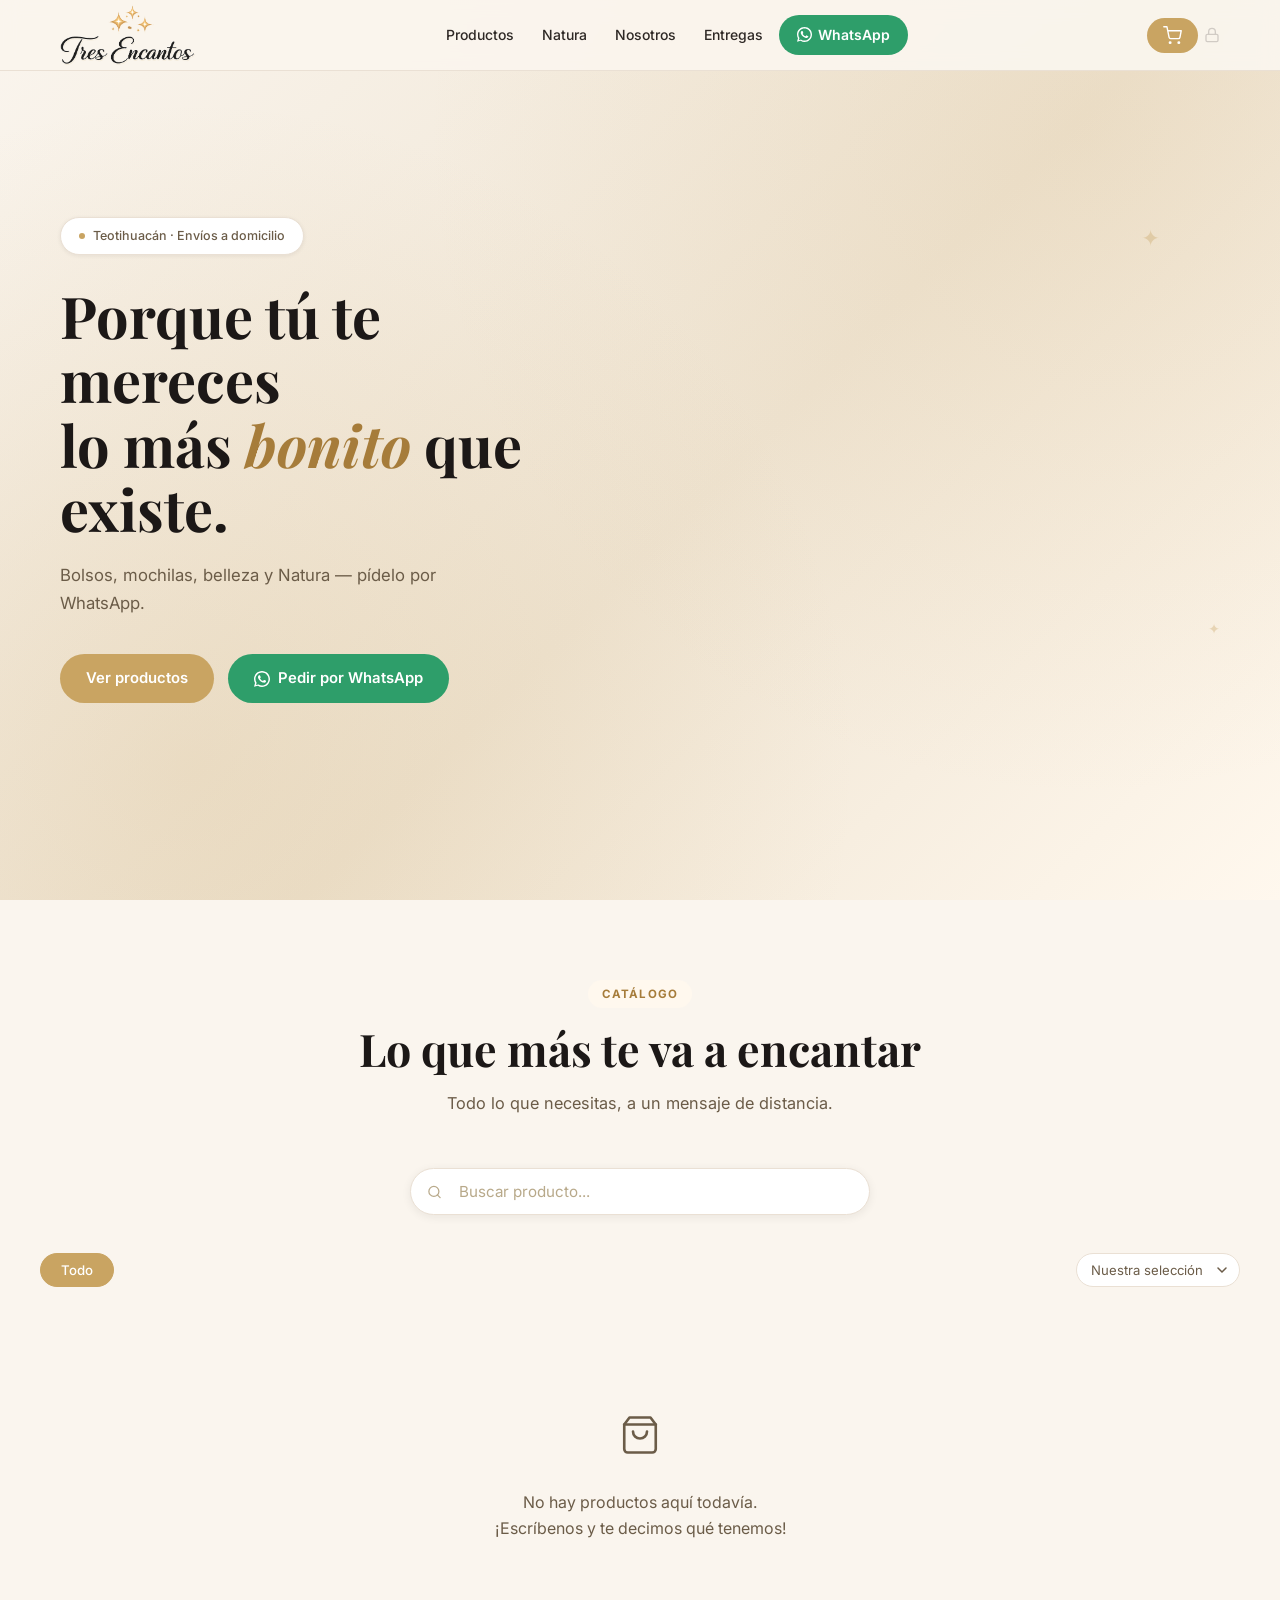
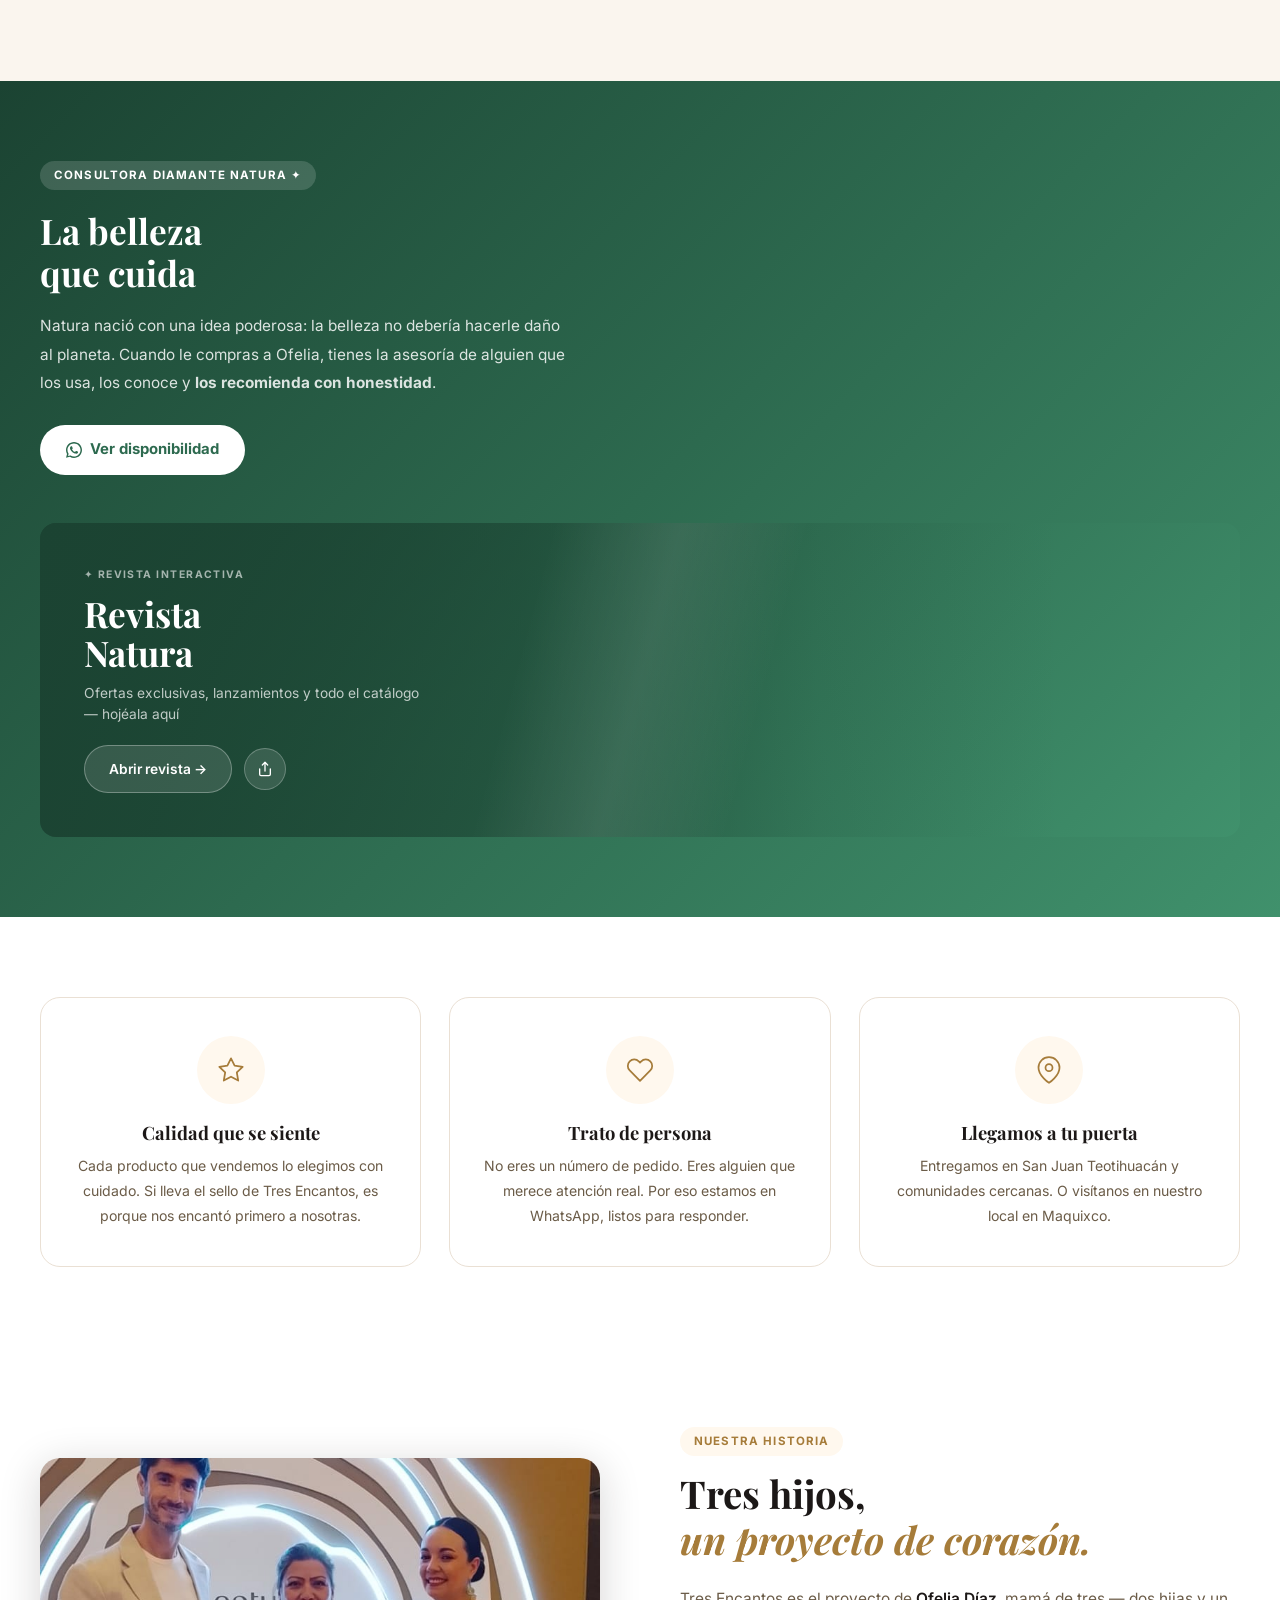
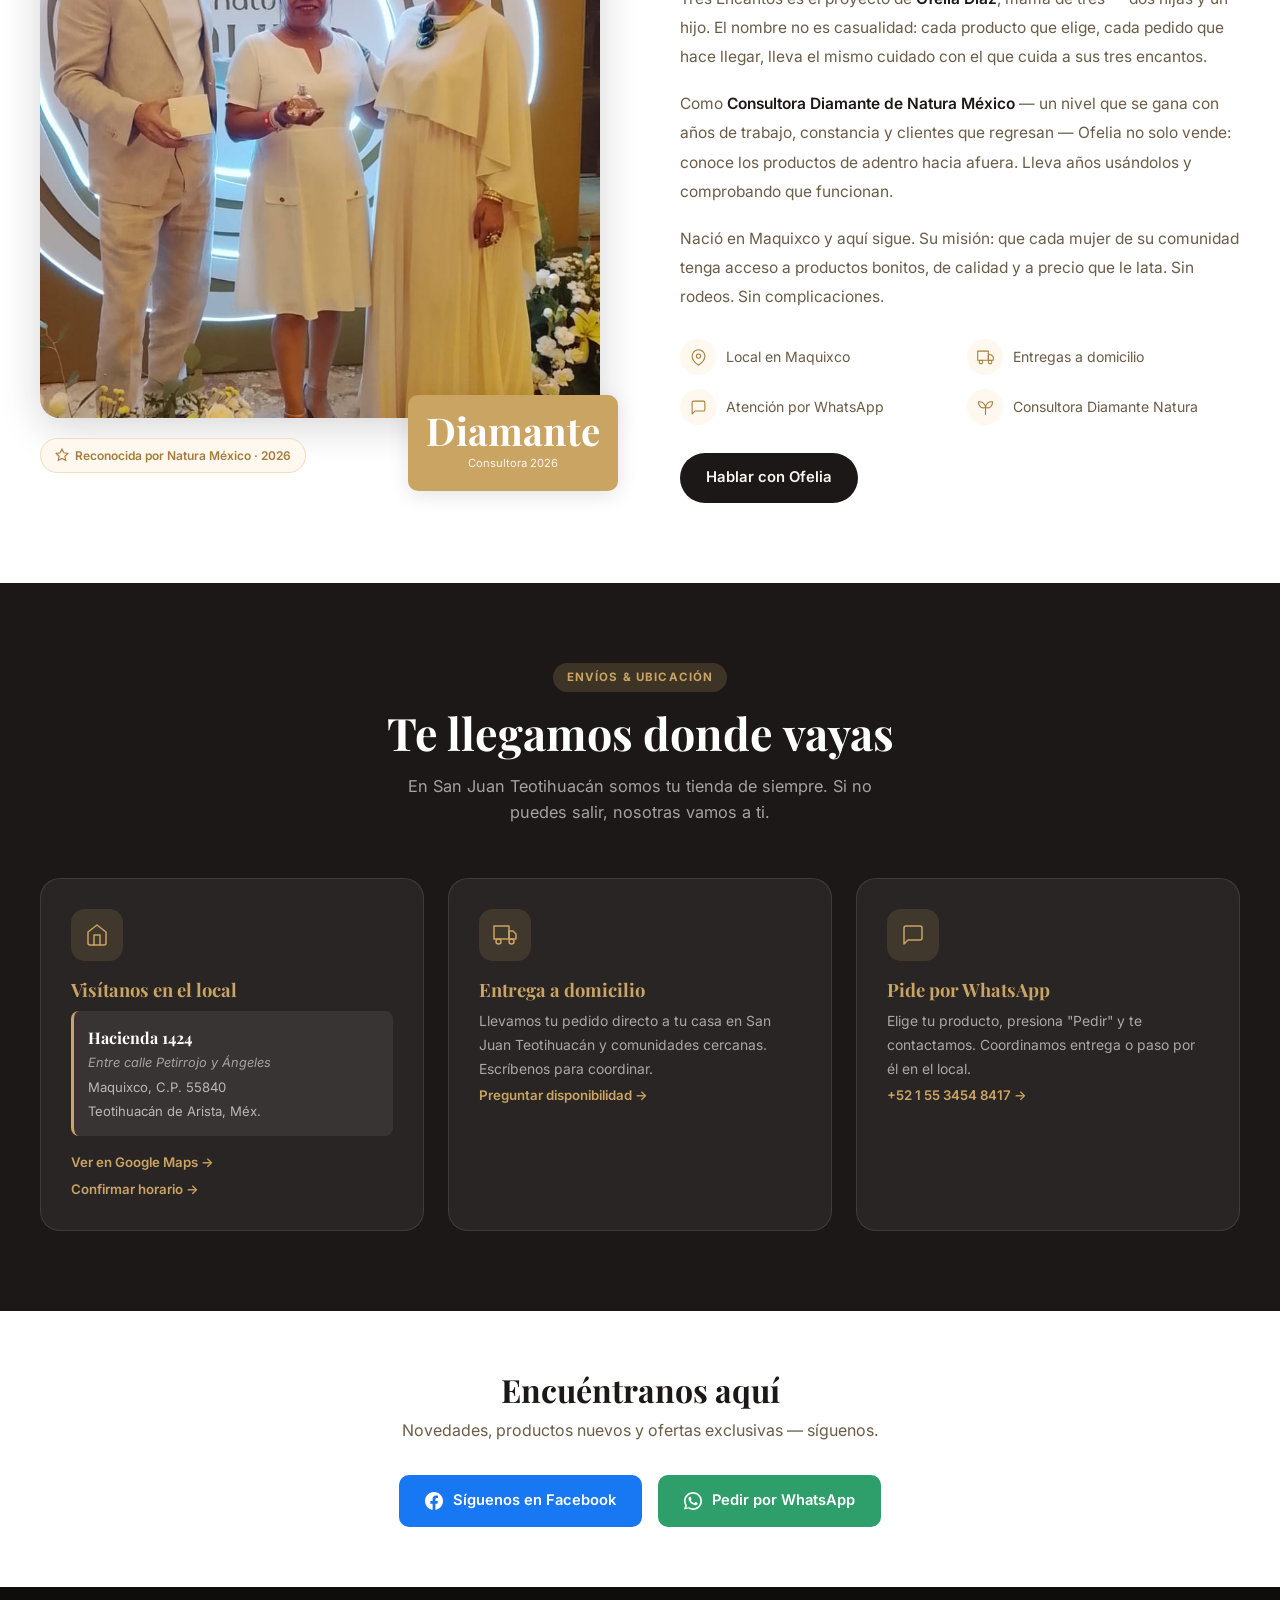
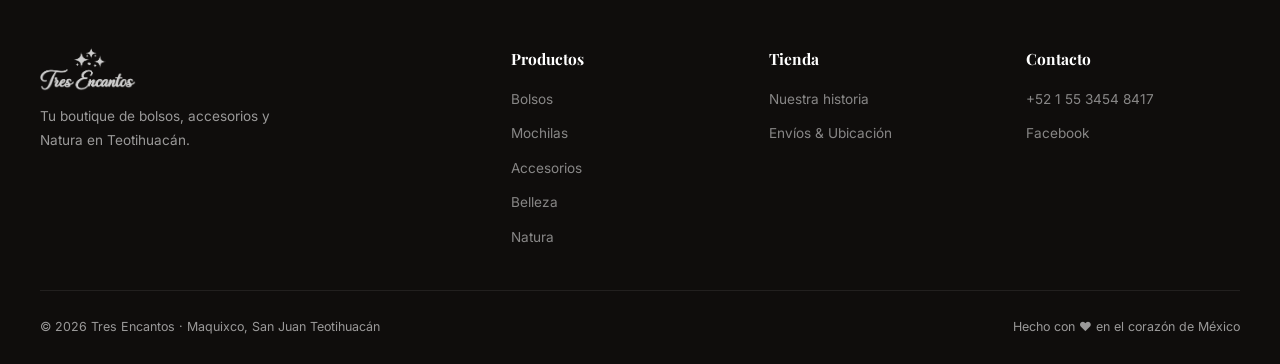
==== index.html @ c67e6358 "Tienda: avisos de sistema descartables para staff + aclara alcance del WA flotante Mecanismo nuevo p" ====
<!DOCTYPE html>
<html lang="es">
<head>
<meta charset="UTF-8">
<meta name="viewport" content="width=device-width, initial-scale=1.0, viewport-fit=cover">
<link rel="manifest" href="manifest.json">
<meta name="apple-mobile-web-app-capable" content="yes">
<meta name="apple-mobile-web-app-status-bar-style" content="default">
<meta name="apple-mobile-web-app-title" content="Tres Encantos">
<link rel="apple-touch-icon" href="img/icono-192.png">
<!-- Google tag (gtag.js) -->
<script async src="https://www.googletagmanager.com/gtag/js?id=G-3N936RM5YM"></script>
<script>
  window.dataLayer = window.dataLayer || [];
  function gtag(){dataLayer.push(arguments);}
  gtag('js', new Date());
  gtag('config', 'G-3N936RM5YM');
</script>
<title>Tres Encantos — Detalles que enamoran · Maquixco, San Juan Teotihuacán</title>
<meta name="description" content="Bolsos, accesorios, maquillaje, Natura y Avon en San Juan Teotihuacán. Pedidos fáciles por WhatsApp. Entregamos en tu puerta. Visítanos en Maquixco.">
<meta name="keywords" content="bolsos dama, accesorios, Natura México, Avon México, maquillaje, aretes, pulseras, mochilas, loncheras, perfumes Natura, perfumes Avon, San Juan Teotihuacán, Maquixco, tienda moda mujer">
<meta property="og:title" content="Tres Encantos — Detalles que enamoran">
<meta property="og:description" content="Tu tienda de bolsos, accesorios, maquillaje, Natura y Avon en San Juan Teotihuacán. Pedidos por WhatsApp.">
<meta property="og:image" content="https://tresencantos.netlify.app/img/portada.jpg">
<meta property="og:image:width" content="2560">
<meta property="og:image:height" content="1352">
<meta property="og:type" content="website">
<meta property="og:url" content="https://tresencantos.netlify.app/">
<meta property="og:site_name" content="Tres Encantos">
<meta property="og:locale" content="es_MX">
<meta name="twitter:card" content="summary_large_image">
<meta name="twitter:title" content="Tres Encantos — Detalles que enamoran">
<meta name="twitter:description" content="Tu tienda de bolsos, accesorios, maquillaje, Natura y Avon en San Juan Teotihuacán. Pedidos por WhatsApp.">
<meta name="twitter:image" content="https://tresencantos.netlify.app/img/portada.jpg">
<link rel="canonical" href="https://tresencantos.netlify.app/">
<meta name="theme-color" content="#C9A462">
<link rel="icon" type="image/png" href="img/icono-192.png">
<link rel="preconnect" href="https://fonts.googleapis.com">
<link rel="preconnect" href="https://fonts.gstatic.com" crossorigin>
<link href="https://fonts.googleapis.com/css2?family=Playfair+Display:ital,wght@0,400;0,600;0,700;1,400&family=Inter:wght@300;400;500;600&family=Dancing+Script:wght@600&display=swap" rel="stylesheet">
<link rel="stylesheet" href="style.css">
<link rel="stylesheet" href="shared.css">
</head>
<body>

<!-- BARRA DE ACCESO RÁPIDO ADMIN (solo con sesión activa) -->
<div id="admin-bar">
  <a href="pos.html" class="tbn-icon" title="Caja">
    <svg viewBox="0 0 24 24"><rect x="2" y="3" width="20" height="14" rx="2"/><path d="M8 21h8M12 17v4"/></svg>
    <span class="tbn-label">Caja</span>
  </a>
  <a href="admin.html" class="tbn-icon" title="Inventario">
    <svg viewBox="0 0 24 24"><path d="M21 8a2 2 0 0 0-1-1.73l-7-4a2 2 0 0 0-2 0l-7 4A2 2 0 0 0 3 8v8a2 2 0 0 0 1 1.73l7 4a2 2 0 0 0 2 0l7-4A2 2 0 0 0 21 16Z"/><path d="m3.3 7 8.7 5 8.7-5"/><path d="M12 22V12"/></svg>
    <span class="tbn-label">Inventario</span>
  </a>
  <a href="stats.html" class="tbn-icon" title="Reportes">
    <svg viewBox="0 0 24 24"><line x1="18" y1="20" x2="18" y2="10"/><line x1="12" y1="20" x2="12" y2="4"/><line x1="6" y1="20" x2="6" y2="14"/></svg>
    <span class="tbn-label">Reportes</span>
  </a>
  
  
  <span class="tbn-sep"></span>
  <span class="tbn-icon tbn-active" title="Tienda" aria-current="page">
    <svg viewBox="0 0 24 24"><circle cx="12" cy="12" r="10"/><path d="M2 12h20M12 2a15.3 15.3 0 0 1 4 10 15.3 15.3 0 0 1-4 10 15.3 15.3 0 0 1-4-10 15.3 15.3 0 0 1 4-10z"/></svg>
    <span class="tbn-label">Tienda</span>
  </span>
  
</div>

<!-- HEADER -->
<header class="header">
  <nav class="nav">
    <a href="#inicio" class="nav-logo">
      <img src="img/logo.png" alt="Tres Encantos — Detalles que enamoran">
    </a>
    <ul class="nav-links" id="nav-links">
      <li><a href="#productos">Productos</a></li>
      <li><a href="#natura">Natura</a></li>
      <li><a href="#nosotros">Nosotros</a></li>
      <li><a href="#entregas">Entregas</a></li>
      <li>
        <a href="https://wa.me/5215534548417?text=¡Hola!%20Estoy%20en%20la%20página%20de%20Tres%20Encantos%20y%20quiero%20saber%20más%20🛍️"
           class="nav-cta" target="_blank" rel="noopener">
          <svg width="15" height="15" viewBox="0 0 24 24" fill="currentColor"><path d="M17.472 14.382c-.297-.149-1.758-.867-2.03-.967-.273-.099-.471-.148-.67.15-.197.297-.767.966-.94 1.164-.173.199-.347.223-.644.075-.297-.15-1.255-.463-2.39-1.475-.883-.788-1.48-1.761-1.653-2.059-.173-.297-.018-.458.13-.606.134-.133.298-.347.446-.52.149-.174.198-.298.298-.497.099-.198.05-.371-.025-.52-.075-.149-.669-1.612-.916-2.207-.242-.579-.487-.5-.669-.51-.173-.008-.371-.01-.57-.01-.198 0-.52.074-.792.372-.272.297-1.04 1.016-1.04 2.479 0 1.462 1.065 2.875 1.213 3.074.149.198 2.096 3.2 5.077 4.487.709.306 1.262.489 1.694.625.712.227 1.36.195 1.871.118.571-.085 1.758-.719 2.006-1.413.248-.694.248-1.289.173-1.413-.074-.124-.272-.198-.57-.347zM12 0C5.374 0 0 5.373 0 12c0 2.124.553 4.118 1.522 5.85L.057 23.499l5.772-1.513A11.94 11.94 0 0012 24c6.626 0 12-5.373 12-12S18.626 0 12 0zm0 21.799c-1.891 0-3.653-.507-5.18-1.394l-.371-.22-3.422.897.914-3.329-.242-.384A9.783 9.783 0 012.2 12c0-5.404 4.396-9.799 9.8-9.799 5.403 0 9.798 4.395 9.798 9.8 0 5.403-4.395 9.798-9.798 9.798z"/></svg>
          WhatsApp
        </a>
      </li>
    </ul>
    <div class="nav-actions">
      <button class="nav-cart-btn" id="nav-cart-btn" onclick="openCart()" aria-label="Ver carrito">
        <svg width="19" height="19" viewBox="0 0 24 24" stroke="currentColor" fill="none" stroke-width="1.75" stroke-linecap="round" stroke-linejoin="round"><circle cx="9" cy="21" r="1"/><circle cx="20" cy="21" r="1"/><path d="M1 1h4l2.68 13.39a2 2 0 0 0 2 1.61h9.72a2 2 0 0 0 2-1.61L23 6H6"/></svg> <span id="nav-cart-badge" class="nav-cart-badge">0</span>
      </button>
      <a href="pos.html" class="admin-link" title="Acceso staff" aria-label="Acceso staff"><svg width="16" height="16" viewBox="0 0 24 24" stroke="currentColor" fill="none" stroke-width="2" stroke-linecap="round" stroke-linejoin="round"><rect x="3" y="11" width="18" height="11" rx="2" ry="2"/><path d="M7 11V7a5 5 0 0 1 10 0v4"/></svg></a>
      <button class="nav-toggle" id="nav-toggle" aria-label="Menú">
        <span></span><span></span><span></span>
      </button>
    </div>
  </nav>
</header>

<!-- AVISO DE SISTEMA — solo con sesión activa (staff), informativo y descartable -->
<div id="sys-notice" class="sys-notice" style="display:none">
  <span class="sys-notice-icon"><svg width="16" height="16" viewBox="0 0 24 24" fill="none" stroke="currentColor" stroke-width="2" stroke-linecap="round" stroke-linejoin="round"><circle cx="12" cy="12" r="10"/><line x1="12" y1="16" x2="12" y2="12"/><line x1="12" y1="8" x2="12.01" y2="8"/></svg></span>
  <span class="sys-notice-text"></span>
  <button type="button" class="sys-notice-close" onclick="dismissSysNotice()" aria-label="Cerrar aviso">✕</button>
</div>

<!-- CARRITO -->
<div id="cart-overlay" onclick="if(event.target===this)closeCart()">
  <div class="cart-sheet">
    <div class="cart-sheet-handle"></div>
    <div class="cart-sheet-head">
      <span class="cart-sheet-title"><svg width="18" height="18" viewBox="0 0 24 24" stroke="currentColor" fill="none" stroke-width="1.75" stroke-linecap="round" stroke-linejoin="round" style="vertical-align:-3px;margin-right:5px"><circle cx="9" cy="21" r="1"/><circle cx="20" cy="21" r="1"/><path d="M1 1h4l2.68 13.39a2 2 0 0 0 2 1.61h9.72a2 2 0 0 0 2-1.61L23 6H6"/></svg>Mi pedido</span>
      <button class="cart-sheet-close" onclick="closeCart()">✕</button>
    </div>
    <div class="cart-sheet-body" id="cart-body"></div>
    <div class="cart-sheet-foot" id="cart-foot" style="display:none">
      <div class="cart-total-row">
        <span class="cart-total-lbl">Total estimado</span>
        <span class="cart-total-amt" id="cart-total">$0</span>
      </div>
      <button class="btn-cart-wa" onclick="cartWhatsApp()">
        <svg width="18" height="18" fill="currentColor" viewBox="0 0 24 24"><path d="M17.472 14.382c-.297-.149-1.758-.867-2.03-.967-.273-.099-.471-.148-.67.15-.197.297-.767.966-.94 1.164-.173.199-.347.223-.644.075-.297-.15-1.255-.463-2.39-1.475-.883-.788-1.48-1.761-1.653-2.059-.173-.297-.018-.458.13-.606.134-.133.298-.347.446-.52.149-.174.198-.298.298-.497.099-.198.05-.371-.025-.52-.075-.149-.669-1.612-.916-2.207-.242-.579-.487-.5-.669-.51-.173-.008-.371-.01-.57-.01-.198 0-.52.074-.792.372-.272.297-1.04 1.016-1.04 2.479 0 1.462 1.065 2.875 1.213 3.074.149.198 2.096 3.2 5.077 4.487.709.306 1.262.489 1.694.625.712.227 1.36.195 1.871.118.571-.085 1.758-.719 2.006-1.413.248-.694.248-1.289.173-1.413-.074-.124-.272-.198-.57-.347zM12 0C5.374 0 0 5.373 0 12c0 2.124.553 4.118 1.522 5.85L.057 23.499l5.772-1.513A11.94 11.94 0 0012 24c6.626 0 12-5.373 12-12S18.626 0 12 0zm0 21.799c-1.891 0-3.653-.507-5.18-1.394l-.371-.22-3.422.897.914-3.329-.242-.384A9.783 9.783 0 012.2 12c0-5.404 4.396-9.799 9.8-9.799 5.403 0 9.798 4.395 9.798 9.8 0 5.403-4.395 9.798-9.798 9.798z"/></svg>
        Enviar pedido por WhatsApp
      </button>
      <button class="btn-cart-clear" onclick="clearCart()">Vaciar carrito</button>
    </div>
  </div>
</div>

<!-- HERO -->
<section id="inicio" class="hero">
  <div class="hero-bg"></div>
  <div class="hero-inner">
    <div class="hero-text">
      <div class="hero-tag">
        <span class="dot"></span>
        Teotihuacán · Envíos a domicilio
      </div>
      <h1>Porque tú te mereces<br>lo más <em>bonito</em> que existe.</h1>
      <p>Bolsos, mochilas, belleza y Natura — pídelo por WhatsApp.</p>
      <div class="hero-btns">
        <a href="#productos" class="btn btn-gold">Ver productos</a>
        <a href="https://wa.me/5215534548417?text=¡Hola!%20Quiero%20ver%20qué%20tienen%20disponible%20en%20Tres%20Encantos%20"
           class="btn btn-wa" target="_blank" rel="noopener">
          <svg width="16" height="16" viewBox="0 0 24 24" fill="currentColor"><path d="M17.472 14.382c-.297-.149-1.758-.867-2.03-.967-.273-.099-.471-.148-.67.15-.197.297-.767.966-.94 1.164-.173.199-.347.223-.644.075-.297-.15-1.255-.463-2.39-1.475-.883-.788-1.48-1.761-1.653-2.059-.173-.297-.018-.458.13-.606.134-.133.298-.347.446-.52.149-.174.198-.298.298-.497.099-.198.05-.371-.025-.52-.075-.149-.669-1.612-.916-2.207-.242-.579-.487-.5-.669-.51-.173-.008-.371-.01-.57-.01-.198 0-.52.074-.792.372-.272.297-1.04 1.016-1.04 2.479 0 1.462 1.065 2.875 1.213 3.074.149.198 2.096 3.2 5.077 4.487.709.306 1.262.489 1.694.625.712.227 1.36.195 1.871.118.571-.085 1.758-.719 2.006-1.413.248-.694.248-1.289.173-1.413-.074-.124-.272-.198-.57-.347zM12 0C5.374 0 0 5.373 0 12c0 2.124.553 4.118 1.522 5.85L.057 23.499l5.772-1.513A11.94 11.94 0 0012 24c6.626 0 12-5.373 12-12S18.626 0 12 0zm0 21.799c-1.891 0-3.653-.507-5.18-1.394l-.371-.22-3.422.897.914-3.329-.242-.384A9.783 9.783 0 012.2 12c0-5.404 4.396-9.799 9.8-9.799 5.403 0 9.798 4.395 9.798 9.8 0 5.403-4.395 9.798-9.798 9.798z"/></svg>
          Pedir por WhatsApp
        </a>
      </div>
      <!-- Strip de productos visible solo en mobile -->
      <p class="hms-label">✦ Más buscados</p>
      <div class="hero-mobile-strip" id="hero-mobile-strip" aria-hidden="true"></div>
    </div>
    <div class="hero-visual" id="hero-visual" aria-hidden="true"></div>
  </div>
</section>

<!-- PRODUCTS -->
<section id="productos" class="products-section">
  <div class="container">
    <div class="section-header reveal">
      <span class="section-tag">Catálogo</span>
      <h2>Lo que más te va a encantar</h2>
      <p>Todo lo que necesitas, a un mensaje&nbsp;de&nbsp;distancia.</p>
    </div>
    <div class="products-search reveal">
      <input type="search" id="products-search-input" placeholder="Buscar producto..." oninput="onSearchInput(this.value)" autocomplete="off">
      <button class="products-search-clear" id="products-search-clear" onclick="clearProductsSearch()" title="Borrar búsqueda" aria-label="Borrar búsqueda" style="display:none">✕</button>
    </div>
    <div class="products-filters-row">
      <div class="products-filters-wrap" id="products-filters-wrap">
        <div class="products-filters" id="products-filters" onscroll="_filtersScroll()">
          <!-- generado dinámicamente por initFilters() -->
        </div>
      </div>
      <select class="sort-select" id="sort-select" onchange="setSortOption(this.value)" aria-label="Ordenar por">
        <option value="default">Nuestra selección</option>
        <option value="recent">Más recientes</option>
        <option value="price-asc">Precio: menor</option>
        <option value="price-desc">Precio: mayor</option>
        <option value="name">Nombre A-Z</option>
      </select>
    </div>
    <div class="products-grid" id="products-grid"></div>
  </div>
</section>

<!-- NATURA -->
<section id="natura" class="natura-section">
  <div class="container">
    <div class="natura-grid">

      <!-- TEXTO -->
      <div class="natura-text reveal">
        <span class="section-tag section-tag-dark">Consultora Diamante Natura ✦</span>
        <h2 class="natura-h2">La belleza<br>que cuida</h2>
        <p>Natura nació con una idea poderosa: la belleza no debería hacerle daño al planeta. Cuando le compras a Ofelia, tienes la asesoría de alguien que los usa, los conoce y <strong>los recomienda con honestidad</strong>.</p>
        <div class="natura-btns">
          <a href="https://wa.me/5215534548417?text=¡Hola!%20Me%20interesan%20los%20productos%20Natura%20🌿%20¿Qué%20tienen%20disponible?"
             class="btn btn-white" target="_blank" rel="noopener">
            <svg width="16" height="16" viewBox="0 0 24 24" fill="currentColor"><path d="M17.472 14.382c-.297-.149-1.758-.867-2.03-.967-.273-.099-.471-.148-.67.15-.197.297-.767.966-.94 1.164-.173.199-.347.223-.644.075-.297-.15-1.255-.463-2.39-1.475-.883-.788-1.48-1.761-1.653-2.059-.173-.297-.018-.458.13-.606.134-.133.298-.347.446-.52.149-.174.198-.298.298-.497.099-.198.05-.371-.025-.52-.075-.149-.669-1.612-.916-2.207-.242-.579-.487-.5-.669-.51-.173-.008-.371-.01-.57-.01-.198 0-.52.074-.792.372-.272.297-1.04 1.016-1.04 2.479 0 1.462 1.065 2.875 1.213 3.074.149.198 2.096 3.2 5.077 4.487.709.306 1.262.489 1.694.625.712.227 1.36.195 1.871.118.571-.085 1.758-.719 2.006-1.413.248-.694.248-1.289.173-1.413-.074-.124-.272-.198-.57-.347zM12 0C5.374 0 0 5.373 0 12c0 2.124.553 4.118 1.522 5.85L.057 23.499l5.772-1.513A11.94 11.94 0 0012 24c6.626 0 12-5.373 12-12S18.626 0 12 0zm0 21.799c-1.891 0-3.653-.507-5.18-1.394l-.371-.22-3.422.897.914-3.329-.242-.384A9.783 9.783 0 012.2 12c0-5.404 4.396-9.799 9.8-9.799 5.403 0 9.798 4.395 9.798 9.8 0 5.403-4.395 9.798-9.798 9.798z"/></svg>
            Ver disponibilidad
          </a>
        </div>
      </div>

      <!-- CARRUSEL -->
      <div class="natura-carousel reveal">
        <div class="nc-wrap" id="nc-wrap"></div>
        <div class="nc-nav" id="nc-nav" style="display:none">
          <button class="nc-arrow" onclick="naturaNav(-1)" aria-label="Anterior">&#8249;</button>
          <div class="nc-dots" id="nc-dots"></div>
          <button class="nc-arrow" onclick="naturaNav(1)" aria-label="Siguiente">&#8250;</button>
        </div>
      </div>

    </div>

    <a class="revista-banner reveal" id="revista-banner" href="#" target="_blank" rel="noopener">
      <img src="" alt="" class="rb-cover" id="rb-cover">
      <div class="rb-overlay"></div>
      <div class="rb-content">
        <span class="rb-tag">✦ Revista interactiva</span>
        <h3 class="rb-title">Revista<br>Natura</h3>
        <p class="rb-sub">Ofertas exclusivas, lanzamientos y todo el catálogo — hojéala aquí</p>
        <div class="rb-actions">
          <span class="rb-cta">Abrir revista →</span>
          <button class="rb-share" onclick="event.preventDefault();event.stopPropagation();shareRevista()" aria-label="Compartir revista"><svg width="16" height="16" viewBox="0 0 24 24" fill="none" stroke="currentColor" stroke-width="2" stroke-linecap="round" stroke-linejoin="round"><path d="M4 12v8a2 2 0 0 0 2 2h12a2 2 0 0 0 2-2v-8"/><polyline points="16 6 12 2 8 6"/><line x1="12" y1="2" x2="12" y2="15"/></svg></button>
        </div>
      </div>
      <div class="rb-shimmer"></div>
    </a>

  </div>
</section>

<!-- PILLARS -->
<section class="pillars">
  <div class="container">
    <div class="pillars-grid">
      <div class="pillar-card reveal">
        <div class="pillar-icon">
          <svg viewBox="0 0 24 24" fill="none" stroke="currentColor" stroke-width="1.5" stroke-linecap="round" stroke-linejoin="round"><polygon points="12,2 15.09,8.26 22,9.27 17,14.14 18.18,21.02 12,17.77 5.82,21.02 7,14.14 2,9.27 8.91,8.26"/></svg>
        </div>
        <h3>Calidad que se siente</h3>
        <p>Cada producto que vendemos lo elegimos con cuidado. Si lleva el sello de Tres Encantos, es porque nos encantó primero a nosotras.</p>
      </div>
      <div class="pillar-card reveal">
        <div class="pillar-icon">
          <svg viewBox="0 0 24 24" fill="none" stroke="currentColor" stroke-width="1.5" stroke-linecap="round" stroke-linejoin="round"><path d="M20.84 4.61a5.5 5.5 0 0 0-7.78 0L12 5.67l-1.06-1.06a5.5 5.5 0 0 0-7.78 7.78l1.06 1.06L12 21.23l7.78-7.78 1.06-1.06a5.5 5.5 0 0 0 0-7.78z"/></svg>
        </div>
        <h3>Trato de persona</h3>
        <p>No eres un número de pedido. Eres alguien que merece atención real. Por eso estamos en WhatsApp, listos para responder.</p>
      </div>
      <div class="pillar-card reveal">
        <div class="pillar-icon">
          <svg viewBox="0 0 24 24" fill="none" stroke="currentColor" stroke-width="1.5" stroke-linecap="round" stroke-linejoin="round"><path d="M21 10c0 7-9 13-9 13s-9-6-9-13a9 9 0 0 1 18 0z"/><circle cx="12" cy="10" r="3"/></svg>
        </div>
        <h3>Llegamos a tu puerta</h3>
        <p>Entregamos en San Juan Teotihuacán y comunidades cercanas. O visítanos en nuestro local en Maquixco.</p>
      </div>
    </div>
  </div>
</section>

<!-- ABOUT -->
<section id="nosotros" class="about-section">
  <div class="container">
    <div class="about-grid">
      <div class="about-img-wrap reveal">
        <img class="about-img-main"
             src="img/ofelia.jpeg"
             alt="Ofelia Díaz — Fundadora de Tres Encantos, Consultora Diamante Natura, reconocida como Mejor Consultora 2026">
        <div class="about-badge">
          <span class="big">Diamante</span>
          <span class="lbl">Consultora 2026</span>
        </div>
        <div class="about-recognition reveal">
          <svg width="14" height="14" viewBox="0 0 24 24" fill="none" stroke="currentColor" stroke-width="2"><polygon points="12,2 15.09,8.26 22,9.27 17,14.14 18.18,21.02 12,17.77 5.82,21.02 7,14.14 2,9.27 8.91,8.26"/></svg>
          Reconocida por Natura México · 2026
        </div>
      </div>
      <div class="about-content reveal">
        <span class="section-tag">Nuestra historia</span>
        <h2>Tres hijos,<br><em>un proyecto de corazón.</em></h2>
        <p>Tres Encantos es el proyecto de <strong>Ofelia Díaz</strong>, mamá de tres — dos hijas y un hijo. El nombre no es casualidad: cada producto que elige, cada pedido que hace llegar, lleva el mismo cuidado con el que cuida a sus tres encantos.</p>
        <p>Como <strong>Consultora Diamante de Natura México</strong> — un nivel que se gana con años de trabajo, constancia y clientes que regresan — Ofelia no solo vende: conoce los productos de adentro hacia afuera. Lleva años usándolos y comprobando que funcionan.</p>
        <p>Nació en Maquixco y aquí sigue. Su misión: que cada mujer de su comunidad tenga acceso a productos bonitos, de calidad y a precio que le lata. Sin rodeos. Sin complicaciones.</p>
        <div class="about-features">
          <div class="af">
            <span class="af-icon"><svg viewBox="0 0 24 24" fill="none" stroke="currentColor" stroke-width="1.5" stroke-linecap="round" stroke-linejoin="round"><path d="M21 10c0 7-9 13-9 13s-9-6-9-13a9 9 0 0 1 18 0z"/><circle cx="12" cy="10" r="3"/></svg></span>
            Local en Maquixco
          </div>
          <div class="af">
            <span class="af-icon"><svg viewBox="0 0 24 24" fill="none" stroke="currentColor" stroke-width="1.5" stroke-linecap="round" stroke-linejoin="round"><rect x="1" y="3" width="15" height="13"/><polygon points="16,8 20,8 23,11 23,16 16,16 16,8"/><circle cx="5.5" cy="18.5" r="2.5"/><circle cx="18.5" cy="18.5" r="2.5"/></svg></span>
            Entregas a domicilio
          </div>
          <div class="af">
            <span class="af-icon"><svg viewBox="0 0 24 24" fill="none" stroke="currentColor" stroke-width="1.5" stroke-linecap="round" stroke-linejoin="round"><path d="M21 15a2 2 0 0 1-2 2H7l-4 4V5a2 2 0 0 1 2-2h14a2 2 0 0 1 2 2z"/></svg></span>
            Atención por WhatsApp
          </div>
          <div class="af">
            <span class="af-icon"><svg viewBox="0 0 24 24" fill="none" stroke="currentColor" stroke-width="1.5" stroke-linecap="round" stroke-linejoin="round"><path d="M12 22V12M12 12C12 7 7 3 2 4c0 6 4 10 10 8zM12 12c0-5 5-9 10-8 0 6-4 10-10 8z"/></svg></span>
            Consultora Diamante Natura
          </div>
        </div>
        <a href="https://wa.me/5215534548417?text=¡Hola!%20Quiero%20saber%20más%20sobre%20Tres%20Encantos%20"
           class="btn btn-dark" target="_blank" rel="noopener">Hablar con Ofelia</a>
      </div>
    </div>
  </div>
</section>

<!-- DELIVERY -->
<section id="entregas" class="delivery-section">
  <div class="container">
    <div class="section-header reveal">
      <span class="section-tag">Envíos & Ubicación</span>
      <h2>Te llegamos donde&nbsp;vayas</h2>
      <p>En San Juan Teotihuacán somos tu tienda de siempre. Si no puedes salir, nosotras vamos a ti.</p>
    </div>
    <div class="delivery-grid">
      <div class="d-card reveal">
        <span class="d-icon"><svg viewBox="0 0 24 24" fill="none" stroke="currentColor" stroke-width="1.5" stroke-linecap="round" stroke-linejoin="round"><path d="M3 9l9-7 9 7v11a2 2 0 0 1-2 2H5a2 2 0 0 1-2-2z"/><polyline points="9,22 9,12 15,12 15,22"/></svg></span>
        <h3>Visítanos en el local</h3>
        <address class="d-address">
          <span class="d-addr-main">Hacienda 1424</span>
          <span class="d-addr-ref">Entre calle Petirrojo y Ángeles</span>
          <span class="d-addr-col">Maquixco, C.P. 55840</span>
          <span class="d-addr-city">Teotihuacán de Arista, Méx.</span>
        </address>
        <div class="d-card-links">
          <a href="https://maps.app.goo.gl/rKAMFoki2aRaaHfM7"
             class="d-link" target="_blank" rel="noopener">Ver en Google Maps →</a>
          <a href="https://wa.me/5215534548417?text=¡Hola!%20Voy%20a%20ir%20al%20local%20en%20Maquixco%20😊%20¿Están%20abiertos?"
             class="d-link" target="_blank" rel="noopener">Confirmar horario →</a>
        </div>
      </div>
      <div class="d-card reveal">
        <span class="d-icon"><svg viewBox="0 0 24 24" fill="none" stroke="currentColor" stroke-width="1.5" stroke-linecap="round" stroke-linejoin="round"><rect x="1" y="3" width="15" height="13"/><polygon points="16,8 20,8 23,11 23,16 16,16 16,8"/><circle cx="5.5" cy="18.5" r="2.5"/><circle cx="18.5" cy="18.5" r="2.5"/></svg></span>
        <h3>Entrega a domicilio</h3>
        <p>Llevamos tu pedido directo a tu casa en San Juan Teotihuacán y comunidades cercanas. Escríbenos para coordinar.</p>
        <a href="https://wa.me/5215534548417?text=¡Hola!%20¿Hacen%20entregas%20a%20domicilio%20en%20mi%20zona?%20📦"
           class="d-link" target="_blank" rel="noopener">Preguntar disponibilidad →</a>
      </div>
      <div class="d-card reveal">
        <span class="d-icon"><svg viewBox="0 0 24 24" fill="none" stroke="currentColor" stroke-width="1.5" stroke-linecap="round" stroke-linejoin="round"><path d="M21 15a2 2 0 0 1-2 2H7l-4 4V5a2 2 0 0 1 2-2h14a2 2 0 0 1 2 2z"/></svg></span>
        <h3>Pide por WhatsApp</h3>
        <p>Elige tu producto, presiona "Pedir" y te contactamos. Coordinamos entrega o paso por él en el local.</p>
        <a href="https://wa.me/5215534548417" class="d-link" target="_blank" rel="noopener">
          +52 1 55 3454 8417 →
        </a>
      </div>
    </div>
  </div>
</section>

<!-- SOCIAL -->
<section class="social-section">
  <div class="social-inner">
    <h2 class="social-title">Encuéntranos aquí</h2>
    <p class="social-sub">Novedades, productos nuevos y ofertas exclusivas — síguenos.</p>
    <div class="social-links">
      <a href="https://www.facebook.com/ofelia.martinez.58910" target="_blank" rel="noopener" class="soc-link fb">
        <svg width="18" height="18" fill="currentColor" viewBox="0 0 24 24"><path d="M24 12.073c0-6.627-5.373-12-12-12s-12 5.373-12 12c0 5.99 4.388 10.954 10.125 11.854v-8.385H7.078v-3.47h3.047V9.43c0-3.007 1.792-4.669 4.533-4.669 1.312 0 2.686.235 2.686.235v2.953H15.83c-1.491 0-1.956.925-1.956 1.874v2.25h3.328l-.532 3.47h-2.796v8.385C19.612 23.027 24 18.062 24 12.073z"/></svg>
        Síguenos en Facebook
      </a>
      <a href="https://wa.me/5215534548417?text=¡Hola!%20Quiero%20ver%20qué%20tienen%20disponible%20en%20Tres%20Encantos%20" target="_blank" rel="noopener" class="soc-link wa">
        <svg width="18" height="18" fill="currentColor" viewBox="0 0 24 24"><path d="M17.472 14.382c-.297-.149-1.758-.867-2.03-.967-.273-.099-.471-.148-.67.15-.197.297-.767.966-.94 1.164-.173.199-.347.223-.644.075-.297-.15-1.255-.463-2.39-1.475-.883-.788-1.48-1.761-1.653-2.059-.173-.297-.018-.458.13-.606.134-.133.298-.347.446-.52.149-.174.198-.298.298-.497.099-.198.05-.371-.025-.52-.075-.149-.669-1.612-.916-2.207-.242-.579-.487-.5-.669-.51-.173-.008-.371-.01-.57-.01-.198 0-.52.074-.792.372-.272.297-1.04 1.016-1.04 2.479 0 1.462 1.065 2.875 1.213 3.074.149.198 2.096 3.2 5.077 4.487.709.306 1.262.489 1.694.625.712.227 1.36.195 1.871.118.571-.085 1.758-.719 2.006-1.413.248-.694.248-1.289.173-1.413-.074-.124-.272-.198-.57-.347zM12 0C5.374 0 0 5.373 0 12c0 2.124.553 4.118 1.522 5.85L.057 23.499l5.772-1.513A11.94 11.94 0 0012 24c6.626 0 12-5.373 12-12S18.626 0 12 0zm0 21.799c-1.891 0-3.653-.507-5.18-1.394l-.371-.22-3.422.897.914-3.329-.242-.384A9.783 9.783 0 012.2 12c0-5.404 4.396-9.799 9.8-9.799 5.403 0 9.798 4.395 9.798 9.8 0 5.403-4.395 9.798-9.798 9.798z"/></svg>
        Pedir por WhatsApp
      </a>
    </div>
  </div>
</section>

<!-- FOOTER -->
<footer>
  <div class="footer-grid">
    <div class="footer-brand">
      <img src="img/logo.png" alt="Tres Encantos">
      <p>Tu boutique de bolsos, accesorios y Natura en Teotihuacán.</p>
    </div>
    <div class="footer-col">
      <h4>Productos</h4>
      <ul>
        <li><a href="#productos" onclick="filterTo('bolsos')">Bolsos</a></li>
        <li><a href="#productos" onclick="filterTo('mochilas')">Mochilas</a></li>
        <li><a href="#productos" onclick="filterTo('accesorios')">Accesorios</a></li>
        <li><a href="#productos" onclick="filterTo('belleza')">Belleza</a></li>
        <li><a href="#natura">Natura</a></li>
      </ul>
    </div>
    <div class="footer-col">
      <h4>Tienda</h4>
      <ul>
        <li><a href="#nosotros">Nuestra historia</a></li>
        <li><a href="#entregas">Envíos & Ubicación</a></li>
      </ul>
    </div>
    <div class="footer-col">
      <h4>Contacto</h4>
      <ul>
        <li><a href="https://wa.me/5215534548417" target="_blank">+52 1 55 3454 8417</a></li>
        <li><a href="https://www.facebook.com/ofelia.martinez.58910" target="_blank">Facebook</a></li>
      </ul>
    </div>
  </div>
  <div class="footer-bottom">
    <span>© 2026 Tres Encantos · Maquixco, San Juan Teotihuacán</span>
    <span>Hecho con ❤️ en el corazón de México</span>
  </div>
</footer>

<!-- MODAL -->
<div class="modal-overlay" id="modal-overlay"></div>



<script src="app.js"></script>
<script>
  if ('serviceWorker' in navigator) {
    // Desregistrar SWs viejos que quedaron registrados en scope raíz (antes de mover a subdirectorio)
    navigator.serviceWorker.getRegistrations().then(regs => {
      regs.forEach(r => { if (!r.scope.includes('/tresencantos/')) r.unregister(); });
    });
    navigator.serviceWorker.register('sw.js').catch(() => {});
  }
</script>
<!-- BOTÓN FLOTANTE WHATSAPP -->
<div class="img-lightbox" id="img-lightbox" onclick="_closeLB()">
  <img class="img-lightbox-img" id="img-lb-img" src="" alt="">
  <div class="img-lightbox-info" onclick="event.stopPropagation()">
    <div class="img-lb-name" id="img-lb-name"></div>
    <div class="img-lb-row"><span class="img-lb-label">Precio</span><span class="img-lb-val" id="img-lb-price"></span></div>
  </div>
</div>

<a id="wa-float"
   href="https://wa.me/5215534548417?text=¡Hola!%20Quiero%20ver%20qué%20tienen%20disponible%20en%20Tres%20Encantos%20"
   target="_blank" rel="noopener" aria-label="Pedir por WhatsApp">
  <svg width="28" height="28" fill="#fff" viewBox="0 0 24 24"><path d="M17.472 14.382c-.297-.149-1.758-.867-2.03-.967-.273-.099-.471-.148-.67.15-.197.297-.767.966-.94 1.164-.173.199-.347.223-.644.075-.297-.15-1.255-.463-2.39-1.475-.883-.788-1.48-1.761-1.653-2.059-.173-.297-.018-.458.13-.606.134-.133.298-.347.446-.52.149-.174.198-.298.298-.497.099-.198.05-.371-.025-.52-.075-.149-.669-1.612-.916-2.207-.242-.579-.487-.5-.669-.51-.173-.008-.371-.01-.57-.01-.198 0-.52.074-.792.372-.272.297-1.04 1.016-1.04 2.479 0 1.462 1.065 2.875 1.213 3.074.149.198 2.096 3.2 5.077 4.487.709.306 1.262.489 1.694.625.712.227 1.36.195 1.871.118.571-.085 1.758-.719 2.006-1.413.248-.694.248-1.289.173-1.413-.074-.124-.272-.198-.57-.347zM12 0C5.374 0 0 5.373 0 12c0 2.124.553 4.118 1.522 5.85L.057 23.499l5.772-1.513A11.94 11.94 0 0012 24c6.626 0 12-5.373 12-12S18.626 0 12 0zm0 21.799c-1.891 0-3.653-.507-5.18-1.394l-.371-.22-3.422.897.914-3.329-.242-.384A9.783 9.783 0 012.2 12c0-5.404 4.396-9.799 9.8-9.799 5.403 0 9.798 4.395 9.798 9.8 0 5.403-4.395 9.798-9.798 9.798z"/></svg>
</a>
</body>
</html>
---- style.css ----
*,*::before,*::after{box-sizing:border-box;margin:0;padding:0}

:root{
  --cream:#FAF5EE;
  --cream-dark:#EFE4D2;
  --gold:#C9A462;
  --gold-dark:#A67C3A;
  --gold-light:#F5E9C8;
  --charcoal:#1C1817;
  --charcoal-soft:#3D3530;
  --text-mid:#6B5C48;
  --text-light:#9B8B78;
  --muted:#9B8B78;
  --white:#FFFFFF;
  --wa:#2E9E6A;
  --wa-dark:#128C7E;
  --border:rgba(201,164,98,.22);
  --shadow-sm:0 2px 8px rgba(28,24,23,.08);
  --shadow:0 4px 20px rgba(28,24,23,.12);
  --shadow-lg:0 8px 40px rgba(28,24,23,.18);
  --r:12px;
  --r-lg:20px;
  --ease:all .3s cubic-bezier(.4,0,.2,1);
}

html{
  scroll-behavior:smooth;
  scroll-padding-top:calc(80px + env(safe-area-inset-top));
  overflow-x:hidden;
  -webkit-text-size-adjust:100%; /* evita que iOS cambie el tamaño de texto al rotar */
  text-size-adjust:100%;
}
body{font-family:'Inter',system-ui,sans-serif;background:var(--cream);color:var(--charcoal);line-height:1.6;overflow-x:hidden}

/* ── TOUCH GLOBAL ── */
a,button,[onclick],[role="button"]{
  -webkit-tap-highlight-color:transparent; /* quita el flash gris al tocar en Android */
  touch-action:manipulation;              /* elimina el delay de 300ms en el tap */
}
h1,h2,h3{font-family:'Playfair Display',serif;line-height:1.2}
.script{font-family:'Dancing Script',cursive}
img{max-width:100%;display:block}
a{color:inherit}

/* ── HEADER ── */
.header{position:fixed;top:0;left:0;right:0;z-index:100;background:rgba(250,245,238,.95);backdrop-filter:blur(10px);border-bottom:1px solid var(--border);transition:var(--ease)}
.header.scrolled{box-shadow:var(--shadow)}
.nav{max-width:1200px;margin:0 auto;padding:0 20px;height:70px;display:flex;align-items:center;justify-content:space-between;gap:20px}
.nav-logo img{height:62px;width:auto;border-radius:8px}
.nav-links{display:flex;list-style:none;gap:4px;align-items:center}
.nav-links a{text-decoration:none;color:var(--charcoal-soft);font-size:.875rem;font-weight:500;padding:8px 12px;border-radius:8px;transition:var(--ease)}
.nav-links a:hover{color:var(--gold-dark);background:var(--gold-light)}
.nav-cta{background:var(--wa)!important;color:#fff!important;padding:9px 18px!important;border-radius:50px!important;font-weight:600!important;display:flex!important;align-items:center!important;gap:6px!important}
.nav-cta:hover{background:var(--wa-dark)!important;transform:translateY(-1px);box-shadow:0 4px 14px rgba(37,211,102,.35)!important}
.nav-actions{display:flex;align-items:center;gap:6px}
.nav-toggle{display:none;flex-direction:column;gap:5px;cursor:pointer;padding:8px;border:none;background:none}
.nav-toggle span{width:24px;height:2px;background:var(--charcoal);border-radius:2px;transition:var(--ease)}

/* ── HERO ── */
.hero{min-height:100vh;display:flex;align-items:center;justify-content:center;position:relative;overflow:hidden;padding:110px 40px 80px;background:linear-gradient(135deg,var(--cream) 0%,var(--cream-dark) 55%,var(--gold-light) 100%)}
.hero-bg{position:absolute;inset:0;background-image:radial-gradient(circle at 15% 85%,rgba(201,164,98,.18) 0%,transparent 50%),radial-gradient(circle at 85% 15%,rgba(201,164,98,.12) 0%,transparent 50%);pointer-events:none}
.hero-inner{max-width:1160px;width:100%;min-width:0;display:grid;grid-template-columns:1fr 1fr;gap:60px;align-items:center;position:relative;z-index:1}
.hero-text{}
.hero-tag{display:inline-flex;align-items:center;gap:8px;background:#fff;border:1px solid var(--border);padding:8px 18px;border-radius:50px;font-size:.78rem;font-weight:500;color:var(--text-mid);margin-bottom:28px;box-shadow:var(--shadow-sm)}
.hero-tag .dot{width:6px;height:6px;border-radius:50%;background:var(--gold);animation:pulse 2s infinite}
@keyframes pulse{0%,100%{transform:scale(1);opacity:1}50%{transform:scale(1.6);opacity:.6}}
.hero h1{font-size:clamp(2rem,4.5vw,3.6rem);font-weight:700;margin-bottom:20px;line-height:1.12}
.hero h1 em{font-style:italic;color:var(--gold-dark)}
.hero p{font-size:1.05rem;color:var(--text-mid);margin-bottom:36px;max-width:460px;line-height:1.7}
.hero-btns{display:flex;gap:14px;flex-wrap:wrap}

/* Hero visual — floating product cards */
.hero-visual{position:relative;height:480px}
.hc{position:absolute;background:#fff;border-radius:16px;box-shadow:0 8px 30px rgba(28,24,23,.13);overflow:hidden;cursor:pointer;transition:transform .35s cubic-bezier(.4,0,.2,1),box-shadow .35s ease}
.hc:hover{box-shadow:0 16px 48px rgba(28,24,23,.2);z-index:10!important}
.hc img{width:100%;aspect-ratio:1;object-fit:cover;display:block}
.hc-info{padding:10px 13px 12px}
.hc-name{font-family:'Playfair Display',serif;font-size:.82rem;font-weight:600;color:var(--charcoal);line-height:1.3;margin-bottom:3px}
.hc-price{font-size:.8rem;font-weight:700;color:var(--gold-dark)}
/* positions & rotations */
.hc:nth-child(1){width:200px;top:0;left:0;transform:rotate(-5deg);z-index:3}
.hc:nth-child(1):hover{transform:rotate(0deg) translateY(-6px)}
.hc:nth-child(2){width:195px;bottom:10px;right:0;transform:rotate(6deg);z-index:2}
.hc:nth-child(2):hover{transform:rotate(0deg) translateY(-6px)}
.hc:nth-child(3){width:215px;top:80px;left:90px;transform:rotate(-2deg);z-index:4}
.hc:nth-child(3):hover{transform:rotate(0deg) translateY(-6px)}
/* sparkle decorations */
.hero-visual::before,.hero-visual::after{content:'✦';position:absolute;font-size:1.4rem;color:var(--gold);opacity:.35;pointer-events:none}
.hero-visual::before{top:0;right:60px;animation:float-star 4s ease-in-out infinite}
.hero-visual::after{bottom:60px;right:0;font-size:.9rem;animation:float-star 4s ease-in-out infinite .8s}
@keyframes float-star{0%,100%{transform:translateY(0) rotate(0deg)}50%{transform:translateY(-8px) rotate(15deg)}}

/* ── BUTTONS ── */
.btn{display:inline-flex;align-items:center;gap:8px;padding:13px 26px;border-radius:50px;font-size:.93rem;font-weight:600;text-decoration:none;cursor:pointer;border:none;transition:var(--ease);white-space:nowrap;font-family:'Inter',sans-serif}
.btn-dark{background:var(--charcoal);color:var(--cream)}
.btn-dark:hover{background:var(--charcoal-soft);transform:translateY(-2px);box-shadow:var(--shadow)}
.btn-wa{background:var(--wa);color:#fff}
.btn-wa:hover{background:var(--wa-dark);transform:translateY(-2px);box-shadow:0 6px 20px rgba(37,211,102,.35)}
.btn-gold{background:var(--gold);color:#fff}
.btn-gold:hover{background:var(--gold-dark);transform:translateY(-2px);box-shadow:0 6px 20px rgba(201,164,98,.4)}
.btn-white{background:#fff;color:#2D6A4F;font-weight:700}
.btn-white:hover{background:var(--cream);transform:translateY(-2px)}
.btn-ghost-white{background:transparent;color:#fff;border:2px solid rgba(255,255,255,.45)}
.btn-ghost-white:hover{background:rgba(255,255,255,.12);border-color:#fff}

/* ── SECTION BASICS ── */
section{padding:80px 20px}
.container{max-width:1200px;margin:0 auto}
.section-header{text-align:center;margin-bottom:52px}
.section-tag{display:inline-block;background:var(--gold-light);color:var(--gold-dark);font-size:.72rem;font-weight:700;letter-spacing:.1em;text-transform:uppercase;padding:5px 14px;border-radius:50px;margin-bottom:14px}
.section-tag-dark{background:rgba(255,255,255,.15);color:#fff;margin-bottom:20px}
.section-header h2{font-size:clamp(1.8rem,4vw,2.8rem);margin-bottom:14px}
.section-header p{font-size:1.02rem;color:var(--text-mid);max-width:500px;margin:0 auto}

/* ── PILLARS ── */
.pillars{background:#fff}
.pillars-grid{display:grid;grid-template-columns:repeat(auto-fit,minmax(250px,1fr));gap:28px}
.pillar-card{text-align:center;padding:38px 28px;border-radius:var(--r-lg);border:1px solid var(--border);transition:var(--ease)}
.pillar-card:hover{transform:translateY(-4px);box-shadow:var(--shadow);border-color:var(--gold)}
.pillar-icon{width:68px;height:68px;border-radius:50%;background:var(--gold-light);display:flex;align-items:center;justify-content:center;margin:0 auto 18px}
.pillar-icon svg{width:28px;height:28px;stroke:var(--gold-dark)}
.pillar-card h3{font-size:1.15rem;margin-bottom:10px}
.pillar-card p{font-size:.88rem;color:var(--text-mid);line-height:1.75}

/* ── PRODUCTS ── */
.products-section{background:var(--cream)}
/* SEARCH BAR */
.products-search{max-width:460px;margin:0 auto 28px;position:relative}
.products-search input{width:100%;padding:13px 40px 13px 48px;border:1.5px solid var(--border);border-radius:50px;font-size:.95rem;outline:none;transition:.2s;background:#fff;box-shadow:0 2px 10px rgba(28,24,23,.07);font-family:'Inter',sans-serif}
.products-search input:focus{border-color:var(--gold);box-shadow:0 2px 16px rgba(201,164,98,.22)}
.products-search input::placeholder{color:#B8A98A}
.products-search input::-webkit-search-cancel-button{display:none}
.products-search::before{content:'';position:absolute;left:17px;top:50%;width:15px;height:15px;transform:translateY(-50%);background-image:url("data:image/svg+xml,%3Csvg xmlns='http://www.w3.org/2000/svg' viewBox='0 0 24 24' fill='none' stroke='%23B8A98A' stroke-width='2' stroke-linecap='round' stroke-linejoin='round'%3E%3Ccircle cx='11' cy='11' r='8'/%3E%3Cline x1='21' y1='21' x2='16.65' y2='16.65'/%3E%3C/svg%3E");background-repeat:no-repeat;background-size:contain;pointer-events:none}
.products-search-clear{position:absolute;right:8px;top:50%;transform:translateY(-50%);background:none;border:none;color:#B5A696;cursor:pointer;font-size:.85rem;line-height:1;padding:8px;border-radius:50%;transition:.15s}
.products-search-clear:hover{color:var(--charcoal);background:rgba(0,0,0,.05)}

.products-filters-row{display:flex;align-items:center;justify-content:space-between;flex-wrap:wrap;gap:12px;margin-bottom:44px;position:sticky;top:70px;z-index:40;background:var(--cream);padding:10px 0}
body.admin-bar-shown .products-filters-row{top:124px}
.products-filters-wrap{flex:1;min-width:0}
.products-filters{display:flex;gap:10px;flex-wrap:wrap;flex:1}
.sort-select{padding:8px 36px 8px 14px;border:1.5px solid var(--border);border-radius:50px;font-size:.82rem;outline:none;background:#fff;cursor:pointer;color:var(--text-mid);font-family:'Inter',sans-serif;-webkit-appearance:none;background-image:url("data:image/svg+xml,%3Csvg xmlns='http://www.w3.org/2000/svg' width='10' height='7' viewBox='0 0 10 7'%3E%3Cpath d='M1 1l4 4 4-4' stroke='%236B5C48' stroke-width='1.5' fill='none' stroke-linecap='round'/%3E%3C/svg%3E");background-repeat:no-repeat;background-position:right 12px center;flex-shrink:0}
.sort-select:focus{border-color:var(--gold)}
@media(max-width:640px){
  .products-filters-row{flex-wrap:nowrap;gap:8px;align-items:center;top:68px}
  body.admin-bar-shown .products-filters-row{top:122px}
  .products-filters{margin-bottom:0}
  .sort-select{width:auto;flex-shrink:0;padding:8px 30px 8px 10px}
  /* Header catálogo compacto — productos suben */
  .products-section .section-header{margin-bottom:20px}
  .products-section .section-header h2{font-size:1.55rem;margin-bottom:6px}
  .products-section .section-header p{font-size:.84rem}
  .products-search{margin-bottom:16px}
  .products-filters-row{margin-bottom:24px}
  /* Indicador › para chips de filtro con overflow */
  .products-filters-wrap{position:relative;flex:1;min-width:0}
  .products-filters-wrap::after{
    content:'›';
    position:absolute;top:0;bottom:0;right:0;width:28px;
    display:flex;align-items:center;justify-content:flex-end;
    padding-right:2px;
    background:linear-gradient(to right,transparent,var(--cream) 65%);
    color:var(--muted);font-size:1.2rem;font-weight:800;
    pointer-events:none;
    opacity:1;transition:opacity .15s;
  }
  .products-filters-wrap.at-end::after{opacity:0}
  .products-filters{
    flex-wrap:nowrap;overflow-x:auto;justify-content:flex-start;
    -webkit-overflow-scrolling:touch;scrollbar-width:none;
    padding-bottom:4px;
  }
  .products-filters::-webkit-scrollbar{display:none}
  .filter-btn{flex-shrink:0}
}
.filter-btn{padding:8px 20px;border-radius:50px;border:1.5px solid var(--border);background:#fff;color:var(--text-mid);font-size:.83rem;font-weight:500;cursor:pointer;transition:var(--ease);font-family:'Inter',sans-serif;display:inline-flex;align-items:center;gap:6px}
.filter-btn:hover,.filter-btn.active{background:var(--gold);color:#fff;border-color:var(--gold)}
.filter-count{background:rgba(28,24,23,.12);border-radius:50px;font-size:.68rem;font-weight:700;padding:1px 6px;min-width:18px;text-align:center}
.filter-btn.active .filter-count{background:rgba(255,255,255,.3)}

/* SKELETON LOADER */
@keyframes shimmer{0%{background-position:-400px 0}100%{background-position:400px 0}}
.skel-card{pointer-events:none}
.skel-img{width:100%;aspect-ratio:4/3;border-radius:var(--r) var(--r) 0 0;background:linear-gradient(90deg,#EFE8E0 25%,#E5DDD6 50%,#EFE8E0 75%);background-size:400px 100%;animation:shimmer 1.4s infinite}
.skel-line{border-radius:4px;background:linear-gradient(90deg,#EFE8E0 25%,#E5DDD6 50%,#EFE8E0 75%);background-size:400px 100%;animation:shimmer 1.4s infinite}
.products-grid{display:grid;grid-template-columns:repeat(auto-fill,minmax(255px,1fr));gap:26px}
.empty-msg{grid-column:1/-1;text-align:center;padding:60px 20px;color:var(--text-mid)}
.empty-msg .em-icon{font-size:3rem;margin-bottom:12px}

/* ── PRODUCT CARD ── */
.product-card{background:#fff;border-radius:var(--r-lg);overflow:hidden;border:1px solid var(--border);transition:var(--ease);display:flex;flex-direction:column;cursor:pointer}
.product-card:hover{transform:translateY(-6px);box-shadow:var(--shadow-lg);border-color:var(--gold)}
.product-img-wrap{position:relative;padding-top:100%;overflow:hidden;background:#fff}
.product-img-wrap img{position:absolute;inset:0;width:100%;height:100%;object-fit:contain;transition:transform .5s ease}
.product-card:hover .product-img-wrap img{transform:scale(1.06)}
.product-badge{position:absolute;top:10px;left:10px;font-size:.68rem;font-weight:700;letter-spacing:.05em;text-transform:uppercase;padding:4px 10px;border-radius:50px;color:#fff}
.badge-best{background:var(--gold)}
.badge-new{background:var(--charcoal)}
.badge-promo{background:#E85D5D}
.badge-natura{background:#40916C}
.badge-discount{background:linear-gradient(135deg,#C0392B,#E85D5D);left:auto;right:10px;font-size:.82rem;font-weight:900;letter-spacing:.01em;box-shadow:0 2px 8px rgba(232,93,93,.35)}
.badge-apartado{background:linear-gradient(135deg,#92400E,#B45309);box-shadow:0 2px 8px rgba(146,64,14,.35);letter-spacing:.03em}
.product-body{padding:14px;flex:1;display:flex;flex-direction:column}
.product-cat{font-size:.68rem;font-weight:700;letter-spacing:.08em;text-transform:uppercase;color:var(--gold-dark);margin-bottom:7px}
.product-body h3{font-family:'Playfair Display',serif;font-size:1rem;margin-bottom:10px;line-height:1.3;display:-webkit-box;-webkit-line-clamp:2;-webkit-box-orient:vertical;overflow:hidden}
.product-desc{font-size:.8rem;color:var(--text-mid);line-height:1.65;flex:1;margin-bottom:14px;display:-webkit-box;-webkit-line-clamp:3;-webkit-box-orient:vertical;overflow:hidden}
.product-footer{display:flex;align-items:center;justify-content:space-between;gap:10px;flex-wrap:wrap;margin-top:auto}
.product-price{font-size:1.25rem;font-weight:700;font-family:'Playfair Display',serif}
.product-price small{font-size:.65rem;font-weight:400;color:var(--text-mid);font-family:'Inter',sans-serif}
.btn-buy{display:inline-flex;align-items:center;gap:5px;background:var(--wa);color:#fff;padding:9px 16px;border-radius:50px;font-size:.8rem;font-weight:600;border:none;cursor:pointer;transition:var(--ease);font-family:'Inter',sans-serif;text-decoration:none}
.btn-buy:hover{background:var(--wa-dark);transform:scale(1.04)}
.btn-buy svg{width:15px;height:15px;flex-shrink:0}
.btn-buy-oos{background:var(--text-light)!important;cursor:not-allowed;opacity:.7}
.btn-buy-oos:hover{background:var(--text-light)!important;transform:none!important}
.btn-cart-add{background:var(--gold)}
.btn-cart-add:hover{background:var(--gold-dark)}
.btn-cart-add.added{background:#2D6A4F!important}
.card-oos{opacity:.75}
.card-oos .product-img-wrap img{filter:grayscale(30%)}
.price-before{font-size:.8em;color:var(--text-light);font-weight:400;text-decoration:line-through;font-family:'Inter',sans-serif;margin-right:4px}
.card-last-piece{font-size:.68rem;font-weight:600;color:#92400E;margin:0 0 6px;line-height:1.2}

/* ── NATURA ── */
.natura-section{background:linear-gradient(135deg,#1B4332 0%,#2D6A4F 50%,#40916C 100%);color:#fff}
.natura-grid{display:grid;grid-template-columns:1fr 1.15fr;gap:64px;align-items:center}
.natura-h2{color:#fff;font-size:2.2rem;line-height:1.2;margin:0 0 18px}
.natura-text p{opacity:.84;line-height:1.85;margin-bottom:14px;font-size:.96rem}
.natura-text p strong{opacity:1;color:#fff}
.natura-btns{display:flex;gap:12px;flex-wrap:wrap;margin-top:28px}
/* Carrusel */
.natura-carousel{position:relative}
.nc-wrap{display:flex;gap:14px;overflow-x:auto;scroll-snap-type:x mandatory;scrollbar-width:none;-webkit-overflow-scrolling:touch;border-radius:var(--r)}
.nc-wrap::-webkit-scrollbar{display:none}
.nc-card{flex:0 0 calc(50% - 7px);scroll-snap-align:start;background:rgba(255,255,255,.1);border:1px solid rgba(255,255,255,.15);border-radius:var(--r);overflow:hidden;cursor:pointer;transition:transform .3s,background .3s;backdrop-filter:blur(4px)}
.nc-card:hover{background:rgba(255,255,255,.2);transform:translateY(-5px)}
.nc-img-wrap{position:relative;padding-top:118%;overflow:hidden}
.nc-img-wrap img{position:absolute;inset:0;width:100%;height:100%;object-fit:cover;transition:transform .5s}
.nc-card:hover .nc-img-wrap img{transform:scale(1.06)}
.nc-overlay{position:absolute;inset:0;background:linear-gradient(to top,rgba(27,67,50,.7) 0%,transparent 50%);display:flex;align-items:flex-end;padding:14px;opacity:0;transition:opacity .3s}
.nc-card:hover .nc-overlay{opacity:1}
.nc-overlay span{background:rgba(255,255,255,.95);color:#1B4332;font-size:.7rem;font-weight:700;padding:5px 12px;border-radius:50px;letter-spacing:.04em}
.nc-info{padding:12px 14px 15px}
.nc-cat{font-size:.6rem;font-weight:700;letter-spacing:.12em;text-transform:uppercase;opacity:.55;margin-bottom:5px}
.nc-name{font-size:.84rem;font-weight:600;line-height:1.3;margin-bottom:6px;display:-webkit-box;-webkit-line-clamp:2;-webkit-box-orient:vertical;overflow:hidden}
.nc-price{font-size:1.02rem;font-weight:700;font-family:'Playfair Display',serif}
/* Navegación */
.nc-nav{display:flex;align-items:center;justify-content:center;gap:14px;margin-top:14px}
.nc-dots{display:flex;gap:7px;align-items:center}
.nc-dot{width:7px;height:7px;border-radius:50%;background:rgba(255,255,255,.3);border:none;cursor:pointer;padding:8px;background-clip:content-box;transition:.25s;flex-shrink:0}
.nc-dot.active{background:#fff;width:20px;border-radius:4px}
.nc-arrow{background:rgba(255,255,255,.15);border:1px solid rgba(255,255,255,.25);color:#fff;width:34px;height:34px;border-radius:50%;display:flex;align-items:center;justify-content:center;cursor:pointer;font-size:1.3rem;transition:.2s;padding:0;line-height:1;flex-shrink:0}
.nc-arrow:hover{background:rgba(255,255,255,.3)}

/* ── ABOUT ── */
.about-section{background:#fff}
.about-grid{display:grid;grid-template-columns:1fr 1fr;gap:80px;align-items:center}
.about-img-wrap{position:relative}
.about-img-main{width:100%;border-radius:var(--r-lg);aspect-ratio:1/1;object-fit:cover;object-position:center center;box-shadow:var(--shadow-lg)}
.about-badge{position:absolute;bottom:-18px;right:-18px;background:var(--gold);color:#fff;padding:16px 18px;border-radius:var(--r);text-align:center;box-shadow:var(--shadow)}
.about-badge .big{font-family:'Playfair Display',serif;font-size:2.4rem;font-weight:700;display:block;line-height:1}
.about-badge .lbl{font-size:.7rem;opacity:.9}
.about-recognition{
  display:inline-flex;align-items:center;gap:6px;
  margin-top:20px;
  background:var(--gold-light);color:var(--gold-dark);
  font-size:.75rem;font-weight:600;
  padding:7px 14px;border-radius:50px;
  border:1px solid rgba(201,164,98,.3);
  white-space:nowrap;
}
.about-content h2{font-size:clamp(1.7rem,3vw,2.4rem);margin-bottom:22px}
.about-content h2 em{color:var(--gold-dark);font-style:italic}
.about-content p{color:var(--text-mid);line-height:1.88;margin-bottom:18px;font-size:.97rem}
.about-content p strong{color:var(--charcoal);font-weight:600}
.about-features{display:grid;grid-template-columns:1fr 1fr;gap:14px;margin:28px 0}
.af{display:flex;align-items:center;gap:10px;font-size:.88rem;color:var(--text-mid)}
.af-icon{width:36px;height:36px;border-radius:50%;background:var(--gold-light);display:flex;align-items:center;justify-content:center;flex-shrink:0}
.af-icon svg{width:17px;height:17px;stroke:var(--gold-dark)}

/* ── DELIVERY ── */
.delivery-section{background:var(--charcoal);color:#fff}
.delivery-section .section-tag{background:rgba(201,164,98,.2);color:var(--gold)}
.delivery-section .section-header h2{color:#fff}
.delivery-section .section-header p{color:rgba(255,255,255,.6)}
.delivery-grid{display:grid;grid-template-columns:repeat(auto-fit,minmax(270px,1fr));gap:24px}
.d-card{background:rgba(255,255,255,.06);border:1px solid rgba(255,255,255,.1);border-radius:var(--r-lg);padding:30px;transition:var(--ease)}
.d-card:hover{background:rgba(255,255,255,.1);border-color:var(--gold);transform:translateY(-4px)}
.d-icon{width:52px;height:52px;background:rgba(201,164,98,.14);border-radius:14px;display:flex;align-items:center;justify-content:center;margin-bottom:18px;flex-shrink:0}
.d-icon svg{width:24px;height:24px;stroke:var(--gold)}
.d-card h3{font-size:1.15rem;margin-bottom:8px;color:var(--gold);font-family:'Playfair Display',serif}
.d-card p{font-size:.87rem;color:rgba(255,255,255,.6);line-height:1.75}
.d-link{display:inline-flex;align-items:center;gap:5px;color:var(--gold);font-size:.83rem;font-weight:600;text-decoration:none;transition:var(--ease)}
.d-link:hover{color:#fff}
.d-card-links{display:flex;flex-direction:column;gap:6px;margin-top:16px}
.d-address{font-style:normal;display:flex;flex-direction:column;gap:3px;margin-top:10px;padding:14px;background:rgba(255,255,255,.07);border-radius:8px;border-left:3px solid var(--gold)}
.d-addr-main{font-size:1rem;font-weight:700;color:#fff;font-family:'Playfair Display',serif}
.d-addr-ref{font-size:.8rem;color:rgba(255,255,255,.55);font-style:italic}
.d-addr-col,.d-addr-city{font-size:.82rem;color:rgba(255,255,255,.65)}

/* ── BARRA ADMIN (solo con sesión activa) ── */
#admin-bar{
  display:none;position:fixed;top:0;left:0;right:0;z-index:9999;
  height:54px;background:#1C1817;
  align-items:center;justify-content:center;gap:1px;
}
/* Heredar estilos de shared.css — solo ajustes específicos del admin bar */
#admin-bar .tbn-label{display:block;font-size:.46rem}
#admin-bar .tbn-icon{padding:5px 5px;min-width:40px}
#admin-bar .tbn-icon svg{width:17px;height:17px}
#admin-bar .tbn-sep{
  width:1px;height:18px;background:rgba(255,255,255,.2);
  align-self:center;flex-shrink:0;margin:0 3px;
}
@media(min-width:641px){
  #admin-bar{height:54px}
  #admin-bar .tbn-label{display:block}
  #admin-bar .tbn-icon{padding:5px 9px}
}
body.admin-bar-shown #admin-bar{display:flex}
body.admin-bar-shown .header{top:54px}

/* ── AVISO DE SISTEMA (solo staff con sesión activa, descartable) ── */
.sys-notice{
  position:fixed;top:54px;left:0;right:0;z-index:150;
  display:flex;align-items:flex-start;gap:8px;
  min-height:40px;padding:9px 16px;
  background:var(--gold-light);border-bottom:1px solid var(--gold);
  color:var(--charcoal);font-size:.8rem;line-height:1.35;
}
.sys-notice-icon{flex-shrink:0;display:flex;color:var(--gold-dark);margin-top:1px}
.sys-notice-text{flex:1}
.sys-notice-close{flex-shrink:0;background:none;border:none;color:var(--muted);font-size:.95rem;cursor:pointer;padding:2px 4px;line-height:1}
.sys-notice-close:hover{color:var(--charcoal)}
body.admin-bar-shown.sys-notice-shown .header{top:96px}
body.admin-bar-shown{scroll-padding-top:calc(134px + env(safe-area-inset-top))}

/* ── BOTÓN FLOTANTE WHATSAPP ── */
#wa-float{
  position:fixed;bottom:calc(22px + env(safe-area-inset-bottom));right:18px;z-index:200;
  width:54px;height:54px;border-radius:50%;
  background:#25D366;
  display:flex;align-items:center;justify-content:center;
  box-shadow:0 4px 20px rgba(37,211,102,.45);
  opacity:0;transform:scale(.8);
  transition:opacity .3s,transform .3s,box-shadow .2s;
  pointer-events:none;
}
#wa-float.visible{opacity:1;transform:scale(1);pointer-events:auto}
#wa-float:hover{box-shadow:0 6px 28px rgba(37,211,102,.6);transform:scale(1.08)}
/* Solo mobile/tablet chico (≤768px, donde el nav colapsa a hamburguesa y el
   botón "WhatsApp" del menú queda escondido) -- en desktop ese botón ya está
   siempre visible en el header, así que el flotante sería un segundo acceso
   redundante a lo mismo. */
@media(min-width:769px){
  #wa-float{display:none!important}
}

/* ── SOCIAL ── */
.social-section{background:#fff;padding:60px 20px}
.social-inner{max-width:680px;margin:0 auto;text-align:center}
.social-title{font-family:'Playfair Display',serif;font-size:clamp(1.5rem,3vw,2rem);margin-bottom:8px}
.social-sub{color:var(--text-mid);margin-bottom:32px}
.social-links{display:flex;justify-content:center;gap:16px;flex-wrap:wrap}
.soc-link{display:flex;align-items:center;gap:10px;padding:14px 26px;border-radius:var(--r);text-decoration:none;font-weight:600;font-size:.92rem;transition:var(--ease);color:#fff}
.soc-link.fb{background:#1877F2}
.soc-link.fb:hover{background:#0F5CC5;transform:translateY(-3px);box-shadow:0 8px 24px rgba(24,119,242,.35)}
.soc-link.ig{background:linear-gradient(135deg,#F58529 0%,#DD2A7B 50%,#8134AF 100%)}
.soc-link.ig:hover{transform:translateY(-3px);box-shadow:0 8px 24px rgba(221,42,123,.35)}
.soc-link.wa{background:var(--wa)}
.soc-link.wa:hover{background:var(--wa-dark);transform:translateY(-3px);box-shadow:0 8px 24px rgba(37,211,102,.35)}
.soc-link.dark{background:var(--charcoal);color:#fff}
.soc-link.dark:hover{background:var(--charcoal-soft);transform:translateY(-3px);box-shadow:0 8px 24px rgba(28,24,23,.25)}

/* ── FOOTER ── */
footer{background:#0F0D0C;color:rgba(255,255,255,.58);padding:60px 20px 28px}
.footer-grid{max-width:1200px;margin:0 auto;display:grid;grid-template-columns:2fr 1fr 1fr 1fr;gap:44px;padding-bottom:40px;border-bottom:1px solid rgba(255,255,255,.08)}
.footer-brand img{height:44px;margin-bottom:14px;filter:brightness(0) invert(1);opacity:.8;border-radius:4px}
.footer-brand p{font-size:.85rem;line-height:1.75;max-width:250px}
.footer-col h4{color:#fff;font-family:'Playfair Display',serif;font-size:.97rem;margin-bottom:14px}
.footer-col ul{list-style:none;display:flex;flex-direction:column;gap:9px}
.footer-col ul a{color:rgba(255,255,255,.5);text-decoration:none;font-size:.85rem;transition:var(--ease)}
.footer-col ul a:hover{color:var(--gold)}
.footer-bottom{max-width:1200px;margin:0 auto;padding-top:26px;display:flex;align-items:center;justify-content:space-between;gap:12px;flex-wrap:wrap;font-size:.78rem}
.footer-bottom a{color:var(--gold);text-decoration:none}
.admin-link{opacity:.18;font-size:1rem;color:inherit!important;transition:opacity .25s;display:flex;align-items:center}
.admin-link:hover{opacity:.55}

/* Botón compartir en modal */
.btn-share{background:transparent;border:1.5px solid var(--border);color:var(--text-mid);gap:5px}
.btn-share:hover{border-color:var(--gold);color:var(--gold-dark)}

/* ── MODAL ── */
.modal-overlay{position:fixed;inset:0;background:rgba(0,0,0,.52);z-index:10000;display:flex;align-items:center;justify-content:center;padding:20px;opacity:0;pointer-events:none;transition:opacity .3s ease;overscroll-behavior:contain}
.modal-overlay.open{opacity:1;pointer-events:all}
.modal{background:#fff;border-radius:var(--r-lg);max-width:460px;width:100%;max-height:90vh;display:flex;flex-direction:column;overflow:hidden;transform:scale(.92);transition:transform .3s ease;box-shadow:var(--shadow-lg);overscroll-behavior:contain}
.modal-overlay.open .modal{transform:scale(1)}

/* Zona 1 — Imagen */
.modal-img-wrap{position:relative;flex-shrink:0}
.modal-img{width:100%;aspect-ratio:4/3;object-fit:contain;background:#fff;display:block;cursor:zoom-in}
/* Gallery (multiple images) */
.modal-img-wrap.has-gallery{padding-top:0}
.modal-gallery{display:flex;overflow-x:auto;scroll-snap-type:x mandatory;scroll-behavior:smooth;-webkit-overflow-scrolling:touch;scrollbar-width:none;background:#fff;aspect-ratio:4/3}
.modal-gallery::-webkit-scrollbar{display:none}
.modal-gallery-img{flex:0 0 100%;width:100%;object-fit:contain;background:#fff;scroll-snap-align:start;cursor:zoom-in}
.modal-gallery-dots{display:flex;justify-content:center;gap:6px;padding:6px 0 2px;background:#fff;flex-shrink:0}
.mgd{width:7px;height:7px;border-radius:50%;background:#D1C4B8;cursor:pointer;transition:.2s;flex-shrink:0;padding:8px;background-clip:content-box}
.mgd-active{background:var(--gold);transform:scale(1.25)}
.modal-close{position:absolute;top:8px;right:8px;width:38px;height:38px;border-radius:50%;background:rgba(255,255,255,.92);color:var(--charcoal);border:none;cursor:pointer;display:flex;align-items:center;justify-content:center;font-size:.82rem;font-weight:700;transition:var(--ease);z-index:10;box-shadow:0 2px 8px rgba(0,0,0,.18)}
.modal-close:hover{background:#fff;box-shadow:0 3px 14px rgba(0,0,0,.24)}

/* Zoom de imagen a pantalla completa */
#modal-zoom{position:fixed;inset:0;z-index:10050;background:rgba(0,0,0,0);display:flex;align-items:center;justify-content:center;transition:background .2s;cursor:zoom-out}
#modal-zoom.open{background:rgba(0,0,0,.92)}
#modal-zoom img{max-width:95%;max-height:90dvh;object-fit:contain;border-radius:8px;transform:scale(.88);opacity:0;transition:transform .22s cubic-bezier(.2,.8,.3,1),opacity .2s;cursor:default}
#modal-zoom.open img{transform:scale(1);opacity:1}
#modal-zoom button{position:absolute;top:16px;right:16px;width:36px;height:36px;border-radius:50%;border:none;background:rgba(255,255,255,.15);color:#fff;font-size:.9rem;font-weight:700;cursor:pointer;display:flex;align-items:center;justify-content:center;backdrop-filter:blur(4px);transition:.15s}
#modal-zoom button:hover{background:rgba(255,255,255,.28)}

/* Lightbox (cart image tap) */
.img-lightbox{position:fixed;inset:0;background:rgba(0,0,0,.88);z-index:10100;display:flex;flex-direction:column;align-items:center;justify-content:center;opacity:0;pointer-events:none;transition:opacity .18s;padding:20px 16px;overscroll-behavior:none;touch-action:none}
.img-lightbox.open{opacity:1;pointer-events:auto}
.img-lightbox-img{max-width:100%;max-height:65dvh;border-radius:12px;object-fit:contain;display:block}
.img-lightbox-info{width:100%;max-width:360px;margin-top:16px;background:rgba(255,255,255,.08);border:1px solid rgba(255,255,255,.12);border-radius:12px;padding:12px 16px;backdrop-filter:blur(8px)}
.img-lb-name{font-size:.92rem;font-weight:700;color:#fff;margin-bottom:6px;line-height:1.3}
.img-lb-row{display:flex;justify-content:space-between;align-items:center;font-size:.78rem;margin-top:4px}
.img-lb-label{color:rgba(255,255,255,.5)}
.img-lb-val{color:rgba(255,255,255,.9);font-weight:600}

/* Zona 2 — Info (scrollable) */
.modal-body{padding:20px 22px 14px;overflow-y:auto;flex:1;min-height:0}
.modal-cat{font-size:.68rem;font-weight:700;letter-spacing:.1em;text-transform:uppercase;color:var(--gold-dark);margin-bottom:6px}
.modal-title{font-family:'Playfair Display',serif;font-size:1.3rem;line-height:1.25;margin-bottom:10px}
.modal-desc{color:var(--text-mid);font-size:.875rem;line-height:1.7;margin-bottom:0}
.modal-urgency{margin-top:10px;font-size:.8rem;font-weight:600;color:#92400E}
.modal-kit-includes{margin-top:12px;background:#F7F2EB;border-radius:10px;padding:12px 14px;display:flex;flex-direction:column;gap:8px}
.modal-kit-title{font-size:.7rem;font-weight:700;text-transform:uppercase;letter-spacing:.08em;color:var(--gold-dark);margin-bottom:2px}
.modal-kit-item{display:flex;align-items:center;gap:10px;font-size:.84rem;color:var(--text-dark)}
.modal-kit-item img{width:36px;height:36px;object-fit:contain;border-radius:6px;background:#fff;flex-shrink:0}
.modal-kit-qty{margin-left:auto;font-size:.75rem;color:#9B8B78;font-weight:600;flex-shrink:0}

/* Zona 3 — CTA (siempre visible) */
.modal-cta{flex-shrink:0;padding:14px 22px 20px;border-top:1px solid var(--border);background:#fff}
.modal-cta-row{display:flex;align-items:flex-end;justify-content:space-between;margin-bottom:12px;gap:8px}
.modal-cta-price{display:flex;flex-direction:column;gap:2px}
.modal-price-old{font-size:.8rem;font-weight:400;text-decoration:line-through;color:var(--text-light);font-family:'Inter',sans-serif}
.modal-cta-amount{font-family:'Playfair Display',serif;font-size:1.7rem;font-weight:700;line-height:1}
.modal-cta-amount small{font-size:.45em;font-weight:400;color:var(--text-mid);font-family:'Inter',sans-serif}
.modal-discount{display:inline-block;background:#E85D5D;color:#fff;font-size:.7rem;font-weight:800;padding:3px 9px;border-radius:50px;font-family:'Inter',sans-serif;letter-spacing:.03em;margin-top:3px;align-self:flex-start}
.modal-share-btn{width:40px;height:40px;padding:0;border-radius:50%;display:flex;align-items:center;justify-content:center;flex-shrink:0}
.modal-btn-oos{width:100%;justify-content:center;background:var(--cream);color:var(--text-mid);border:1.5px solid var(--gold);cursor:pointer;transition:var(--ease)}
.modal-btn-oos:hover{background:#C9A462;color:#fff}
.modal-qty-row{display:flex;align-items:center;justify-content:center;gap:16px;padding:8px 0 12px}
.modal-qty-btn{width:40px;height:40px;border-radius:50%;border:2px solid var(--gold);background:transparent;color:var(--gold-dark);font-size:1.1rem;font-weight:700;cursor:pointer;display:flex;align-items:center;justify-content:center;transition:var(--ease);font-family:inherit}
.modal-qty-btn:hover{background:var(--gold);color:#fff}
.modal-qty-num{font-size:1.1rem;font-weight:800;color:var(--charcoal);min-width:28px;text-align:center}
.btn-modal-addcart{width:100%;justify-content:center;background:var(--gold);color:#fff}
.btn-modal-addcart:hover{background:var(--gold-dark)}
.btn-modal-addcart.added{background:#2D6A4F}
.modal-wa-direct{background:transparent;border:none;color:var(--wa);padding:0;cursor:pointer;display:flex;align-items:center;justify-content:center;width:36px;height:36px;border-radius:50%;transition:background .2s,color .2s;flex-shrink:0}
.modal-wa-direct:hover{background:rgba(37,211,102,.12);color:var(--wa-dark)}
.modal-wa-direct svg{width:20px;height:20px;flex-shrink:0}
.modal-wa-mobile{display:none}
@media(max-width:600px){
  .modal-wa-mobile{display:flex;width:100%;justify-content:center;align-items:center;gap:7px;padding:10px 0 2px;background:transparent;border:none;color:var(--wa);font-size:.85rem;font-weight:600;cursor:pointer;font-family:'Inter',sans-serif}
}

/* ── CARRITO ── */
@keyframes cart-pop{0%{transform:scale(1)}45%{transform:scale(1.2)}75%{transform:scale(.94)}100%{transform:scale(1)}}
@keyframes btn-shake{0%,100%{transform:translateX(0)}20%{transform:translateX(-4px)}40%{transform:translateX(4px)}60%{transform:translateX(-3px)}80%{transform:translateX(3px)}}
.btn-at-max{background:#E85D5D!important;color:#fff!important;border-color:#E85D5D!important;animation:btn-shake .4s ease}
.nav-cart-btn{position:relative;display:flex;align-items:center;gap:6px;background:var(--gold);color:#fff;border:none;border-radius:50px;padding:8px 16px;font-size:.82rem;font-weight:700;cursor:pointer;font-family:inherit;transition:var(--ease);text-decoration:none;white-space:nowrap;flex-shrink:0}
.nav-cart-btn:hover{background:var(--gold-dark)}
.nav-cart-btn.cart-pulse{animation:cart-pop .4s cubic-bezier(.36,.07,.19,.97) both}
.nav-cart-badge{background:#E85D5D;color:#fff;border-radius:50%;width:18px;height:18px;font-size:.6rem;font-weight:800;display:none;align-items:center;justify-content:center;margin-left:2px}
.nav-cart-badge.visible{display:inline-flex}
#cart-overlay{position:fixed;inset:0;z-index:10000;background:rgba(0,0,0,.5);opacity:0;pointer-events:none;transition:opacity .25s}
#cart-overlay.open{opacity:1;pointer-events:all}
.cart-sheet{position:absolute;bottom:0;left:0;right:0;background:#fff;border-radius:20px 20px 0 0;max-height:82vh;display:flex;flex-direction:column;transform:translateY(100%);transition:transform .3s cubic-bezier(.32,.72,0,1)}
#cart-overlay.open .cart-sheet{transform:translateY(0)}
.cart-sheet-handle{width:36px;height:4px;background:#E0D8CF;border-radius:2px;margin:10px auto 0;flex-shrink:0}
.cart-sheet-head{padding:14px 20px;border-bottom:1px solid #F0E8E0;display:flex;align-items:center;justify-content:space-between;flex-shrink:0}
.cart-sheet-title{font-size:1rem;font-weight:700;color:var(--charcoal)}
.cart-sheet-close{width:36px;height:36px;border-radius:50%;border:none;background:#F0E8E0;color:#6B5C48;font-size:1rem;cursor:pointer;display:flex;align-items:center;justify-content:center;transition:var(--ease)}
.cart-sheet-close:hover{background:#E85D5D;color:#fff}
.cart-sheet-body{flex:1;overflow-y:auto;padding:12px 20px;display:flex;flex-direction:column;gap:10px}
.cart-empty{text-align:center;padding:40px 20px;color:#9B8B78;font-size:.9rem}
.cart-item{display:flex;align-items:center;gap:10px;padding:10px;border-radius:12px;background:#FAF7F3}
.cart-item-img{width:54px;height:54px;border-radius:9px;object-fit:cover;flex-shrink:0;border:1px solid #EAE0D4}
.cart-item-info{flex:1;min-width:0}
.cart-item-name{font-size:.83rem;font-weight:600;color:var(--charcoal);overflow:hidden;text-overflow:ellipsis;white-space:nowrap}
.cart-item-price{font-size:.78rem;color:#8A7564;margin-top:2px}
.cart-item-controls{display:flex;align-items:center;gap:6px;flex-shrink:0}
.cqty-btn{width:34px;height:34px;border-radius:50%;border:1.5px solid #EAE0D4;background:#fff;color:var(--charcoal);font-size:.9rem;font-weight:700;cursor:pointer;display:flex;align-items:center;justify-content:center;transition:var(--ease)}
.cqty-btn:hover{border-color:var(--gold);color:var(--gold-dark)}
.cqty-num{font-size:.88rem;font-weight:700;color:var(--charcoal);min-width:20px;text-align:center}
.cart-sheet-foot{padding:14px 20px;border-top:1px solid #F0E8E0;flex-shrink:0;padding-bottom:calc(14px + env(safe-area-inset-bottom))}
.cart-total-row{display:flex;justify-content:space-between;align-items:baseline;margin-bottom:12px}
.cart-total-lbl{font-size:.85rem;color:#8A7564}
.cart-total-amt{font-family:'Playfair Display',serif;font-size:1.3rem;font-weight:700;color:var(--charcoal)}
.btn-cart-wa{width:100%;padding:14px;border-radius:12px;border:none;background:#25D366;color:#fff;font-size:.95rem;font-weight:700;cursor:pointer;display:flex;align-items:center;justify-content:center;gap:8px;font-family:inherit;transition:var(--ease)}
.btn-cart-wa:hover{background:#1da851}
.btn-cart-clear{width:100%;padding:8px;border-radius:10px;border:none;background:transparent;color:#9B8B78;font-size:.78rem;cursor:pointer;font-family:inherit;margin-top:6px;transition:var(--ease)}
.btn-cart-clear:hover{color:#E85D5D}
@media(min-width:601px){.cart-sheet{max-width:480px;left:50%;transform:translateX(-50%) translateY(100%);border-radius:20px 20px 0 0}#cart-overlay.open .cart-sheet{transform:translateX(-50%) translateY(0)}}

/* Bottom sheet en móvil */
@media(max-width:600px){
  .modal-overlay{align-items:flex-end;padding:0}
  .modal{max-width:100%;border-radius:20px 20px 0 0;max-height:92vh;transform:translateY(40px)}
  .modal-overlay.open .modal{transform:translateY(0)}
  .modal::before{content:'';display:block;width:36px;height:4px;background:rgba(28,24,23,.15);border-radius:2px;margin:10px auto 0;flex-shrink:0}
  .modal-img,.modal-gallery{aspect-ratio:auto;max-height:42vh}
  .modal-gallery-img{aspect-ratio:auto;max-height:42vh;object-fit:contain}
  .modal-body{padding:12px 18px 8px}
  .modal-title{font-size:1.15rem;margin-bottom:6px}
  .modal-cta{padding:10px 18px calc(14px + env(safe-area-inset-bottom))}
  .modal-cta-amount{font-size:1.5rem}
  .modal-qty-row{padding:6px 0 8px}
}


/* ── ANIMATIONS ── */
.reveal{opacity:0;transition:opacity .5s ease}
.reveal.visible{opacity:1}

/* ── HERO MOBILE STRIP ── */
.hms-label{display:none;font-size:.7rem;font-weight:700;letter-spacing:.1em;text-transform:uppercase;color:var(--muted);margin:24px 0 10px}
.hero-mobile-strip{
  display:none;
  width:100%;
  overflow-x:auto;
  overflow-y:visible;
  scrollbar-width:none;
  -webkit-overflow-scrolling:touch;
  scroll-snap-type:x mandatory;
}
.hero-mobile-strip::-webkit-scrollbar{display:none}
.hms-inner{display:flex;gap:14px;padding:4px 2px 12px;width:max-content}
.hms-card{
  flex-shrink:0;width:150px;background:#fff;
  border-radius:16px;overflow:hidden;
  box-shadow:0 6px 22px rgba(28,24,23,.11);
  cursor:pointer;transition:transform .2s ease,box-shadow .2s;
  border:1px solid var(--border);
  scroll-snap-align:start;
}
.hms-card:active{transform:scale(.96);box-shadow:0 2px 10px rgba(28,24,23,.08)}
.hms-card img{width:100%;aspect-ratio:1/1;object-fit:contain;background:#fff;display:block}
.hms-info{padding:10px 11px 12px}
.hms-name{
  font-size:.74rem;font-weight:600;color:var(--charcoal);
  font-family:'Playfair Display',serif;
  display:-webkit-box;-webkit-line-clamp:2;-webkit-box-orient:vertical;
  overflow:hidden;line-height:1.35;margin-bottom:5px;min-height:2em;
}
.hms-price{font-size:.78rem;font-weight:700;color:var(--gold-dark)}

/* ── VER MÁS CATÁLOGO ── */
.load-more-wrap{grid-column:1/-1;display:flex;justify-content:center;padding:12px 0 4px}
.btn-load-more{
  background:transparent;border:2px solid var(--gold);color:var(--gold-dark);
  font-family:'Inter',sans-serif;font-size:.875rem;font-weight:600;
  padding:12px 32px;border-radius:50px;cursor:pointer;
  transition:background .2s,color .2s,transform .15s;letter-spacing:.02em;
}
.btn-load-more:hover{background:var(--gold);color:#fff;transform:translateY(-2px)}
.btn-load-more:active{transform:translateY(0)}

/* ── REVISTA BANNER ── */
.revista-banner{
  display:block;position:relative;margin-top:48px;
  border-radius:16px;overflow:hidden;
  min-height:240px;
  background:linear-gradient(135deg,#1B4332 0%,#2D6A4F 40%,#40916C 100%);
  text-decoration:none;color:#fff;
  transition:transform .35s,box-shadow .35s;
}
.revista-banner:hover{transform:translateY(-4px);box-shadow:0 20px 50px rgba(0,0,0,.25)}
.rb-cover{position:absolute;inset:0;width:100%;height:100%;object-fit:cover;object-position:right center;display:none}
.rb-cover.visible{display:block}
.rb-overlay{position:absolute;inset:0;background:linear-gradient(to top,rgba(27,67,50,.94) 0%,rgba(27,67,50,.65) 45%,rgba(27,67,50,.2) 100%)}
.rb-content{position:relative;z-index:1;padding:32px;display:flex;flex-direction:column;justify-content:flex-end;min-height:240px}
.rb-tag{font-size:.65rem;font-weight:700;letter-spacing:.14em;text-transform:uppercase;opacity:.6;margin-bottom:10px}
.rb-title{font-family:'Playfair Display',serif;font-size:1.8rem;font-weight:700;line-height:1.12;margin:0 0 10px}
.rb-sub{font-size:.86rem;opacity:.72;line-height:1.55;margin:0 0 20px;max-width:340px}
.rb-cta{
  display:inline-flex;align-items:center;gap:8px;
  background:rgba(255,255,255,.12);border:1.5px solid rgba(255,255,255,.3);
  padding:12px 24px;border-radius:50px;
  font-size:.86rem;font-weight:600;width:fit-content;
  transition:background .3s,border-color .3s,transform .3s;
}
.revista-banner:hover .rb-cta{background:rgba(255,255,255,.22);border-color:rgba(255,255,255,.5);transform:translateX(4px)}
.rb-actions{display:flex;align-items:center;gap:12px}
.rb-share{background:rgba(255,255,255,.12);border:1.5px solid rgba(255,255,255,.25);color:#fff;width:42px;height:42px;border-radius:50%;font-size:1rem;cursor:pointer;display:flex;align-items:center;justify-content:center;transition:background .3s;flex-shrink:0}
.rb-share:hover{background:rgba(255,255,255,.25)}
.rb-shimmer{
  position:absolute;inset:0;z-index:2;pointer-events:none;
  background:linear-gradient(105deg,transparent 40%,rgba(255,255,255,.04) 44%,rgba(255,255,255,.09) 50%,rgba(255,255,255,.04) 56%,transparent 60%);
  animation:rb-shimmer 5s ease-in-out infinite;
}
@keyframes rb-shimmer{0%,30%{transform:translateX(-150%)}70%,100%{transform:translateX(150%)}}

/* ── TOUCH ACTIVE STATES (solo dispositivos sin hover real) ── */
@media(hover:none){
  .product-card:active{transform:translateY(-2px);box-shadow:var(--shadow);border-color:var(--gold)}
  .filter-btn:active{background:var(--gold);color:#fff;border-color:var(--gold)}
  .pillar-card:active{transform:translateY(-2px);box-shadow:var(--shadow)}
  .nc-card:active{transform:translateY(-3px)}
  .hms-card:active{transform:scale(.96);box-shadow:0 2px 10px rgba(28,24,23,.08)}
}

/* ── RESPONSIVE ── */

/* Tablet — colapsa hero a 1 columna */
@media(max-width:1000px){
  .hero{padding:100px 24px 56px}
  .hero-inner{grid-template-columns:1fr;gap:0;min-width:0;overflow:hidden}
  .hero-text{text-align:center;min-width:0;overflow:hidden}
  .hero-text .hero-btns{justify-content:center}
  .hero-text p{margin-left:auto;margin-right:auto;max-width:480px}
  .hero-visual{display:none}
  .hms-label{display:block}
  .hero-mobile-strip{display:block}
}

/* Tablet — 3 columnas para productos (769–1000px) */
@media(max-width:1000px) and (min-width:769px){
  .products-grid{grid-template-columns:repeat(3,1fr);gap:16px}
  .product-desc{-webkit-line-clamp:2}
}

/* Revista banner — desktop: text left, image right */
@media(min-width:901px){
  .rb-cover{object-position:center center}
  .rb-overlay{background:linear-gradient(to right,rgba(27,67,50,.94) 0%,rgba(27,67,50,.6) 40%,rgba(27,67,50,.15) 65%,transparent 85%)}
  .rb-content{justify-content:center;max-width:45%;min-height:280px;padding:44px}
  .rb-title{font-size:2.2rem}
  .revista-banner{min-height:280px}
}

@media(max-width:900px){
  .natura-grid,.about-grid{grid-template-columns:1fr;gap:40px}
  .footer-grid{grid-template-columns:1fr 1fr}
  .natura-text{text-align:center}
  .natura-text p{text-align:left}
  .natura-btns{justify-content:center}
  /* Grid 2×2 estático en lugar de carrusel */
  .nc-wrap{display:grid;grid-template-columns:1fr 1fr;overflow:visible;scroll-snap-type:none;gap:12px}
  .nc-card{flex:none}
  .nc-nav{display:none!important}
  /* Foto de Ofelia — evitar que sea gigante en tablet */
  .about-img-main{max-height:460px;object-fit:cover}
}

/* Mobile — hamburger nav (≤640px) */
@media(max-width:640px){
  section{padding:44px 20px}

  /* NAV */
  .nav{height:68px}
  .nav-logo img{height:52px;padding:3px 6px}
  .nav-links{display:none}
  .nav-links.open{
    display:flex;flex-direction:column;gap:4px;
    position:absolute;top:64px;left:0;right:0;
    background:rgba(250,245,238,.97);backdrop-filter:blur(14px);
    padding:12px 16px 20px;
    border-bottom:1px solid var(--border);
    box-shadow:0 12px 40px rgba(28,24,23,.12);
    animation:nav-drop .22s ease;
  }
  @keyframes nav-drop{from{opacity:0;transform:translateY(-6px)}to{opacity:1;transform:translateY(0)}}
  .nav-links.open li a{
    display:block;padding:13px 16px;border-radius:10px;
    font-size:.95rem;font-weight:500;
  }
  .nav-links.open li a:hover{background:var(--gold-light)}
  .nav-toggle{display:flex}
  /* hamburger → X */
  .nav-toggle.open span:nth-child(1){transform:rotate(45deg) translate(5px,5px)}
  .nav-toggle.open span:nth-child(2){opacity:0;transform:translateX(-6px)}
  .nav-toggle.open span:nth-child(3){transform:rotate(-45deg) translate(5px,-5px)}

  /* Cart compacto en mobile — ícono solo, mismo peso que hamburger */
  .nav-cart-btn{width:40px;height:40px;padding:0;border-radius:50%;font-size:1rem;justify-content:center;gap:0}
  .nav-cart-btn .nav-cart-badge{position:absolute;top:-4px;right:-4px;width:18px;height:18px;font-size:.6rem}

  /* PRODUCTS — 2 columnas en 481–640px */
  .products-grid{grid-template-columns:repeat(2,1fr);gap:12px}
  .product-desc{-webkit-line-clamp:2}

  /* FILTERS — scroll horizontal en teléfono */
  .products-filters{
    flex-wrap:nowrap;overflow-x:auto;justify-content:flex-start;
    -webkit-overflow-scrolling:touch;scrollbar-width:none;
    padding-bottom:4px;
  }
  .products-filters::-webkit-scrollbar{display:none}
  .filter-btn{flex-shrink:0}

  /* ABOUT */
  .about-img-main{aspect-ratio:1/1;max-height:340px}
  .about-badge{display:none}
  .about-content{text-align:center}
  .about-content p{text-align:left}
  .about-features{justify-items:start;margin-top:20px}
  .af{justify-content:flex-start}

  /* SOCIAL — columna */
  .social-links{flex-direction:column;align-items:center}
  .soc-link{width:min(260px,100%);justify-content:center}

  /* PILLARS — 1 columna */
  .pillars-grid{grid-template-columns:1fr;gap:14px}
  .pillar-card:last-child{grid-column:auto;max-width:100%;margin:0}
}

/* Tablet portrait (641–1000px) */
@media(min-width:641px) and (max-width:1000px){
  section{padding:64px 32px}
  .pillars-grid{grid-template-columns:repeat(2,1fr);gap:20px}
  /* 3er pillar solo en row 2 — centrarlo */
  .pillars-grid .pillar-card:last-child{grid-column:1/-1;max-width:calc(50% - 10px);margin:0 auto}
  .products-section .section-header{margin-bottom:32px}
  .products-grid{gap:18px}
  /* Delivery 3 col en tablet — evita card huérfana en row 2 */
  .delivery-grid{grid-template-columns:repeat(3,1fr)}
  .about-content{text-align:center}
  .about-content p{text-align:left}
  .about-features{justify-items:start;margin-top:20px}
  .af{justify-content:flex-start}
  .social-links{flex-direction:column;align-items:center}
  .soc-link{width:min(300px,100%);justify-content:center}
}

/* Tablet pequeño (641–768px) — hamburger nav + layout compacto */
@media(min-width:641px) and (max-width:768px){
  .hero{min-height:100svh;min-height:-webkit-fill-available}
  /* NAV — hamburger también en tablet pequeño */
  .nav-links{display:none}
  .nav-toggle{display:flex}
  .nav-cart-btn{width:40px;height:40px;padding:0;border-radius:50%;justify-content:center;gap:0}
  .nav-links.open{
    display:flex;flex-direction:column;gap:4px;
    position:absolute;top:70px;left:0;right:0;
    background:rgba(250,245,238,.97);backdrop-filter:blur(14px);
    padding:12px 16px 20px;
    border-bottom:1px solid var(--border);
    box-shadow:0 12px 40px rgba(28,24,23,.12);
    animation:nav-drop .22s ease;
  }
  .nav-links.open li a{display:block;padding:13px 16px;border-radius:10px;font-size:.95rem;font-weight:500}
  .nav-links.open li a:hover{background:var(--gold-light)}
  .nav-toggle.open span:nth-child(1){transform:rotate(45deg) translate(5px,5px)}
  .nav-toggle.open span:nth-child(2){opacity:0;transform:translateX(-6px)}
  .nav-toggle.open span:nth-child(3){transform:rotate(-45deg) translate(5px,-5px)}
  /* PRODUCTS — 2 columnas (3 serían ~181px c/u = muy angosto) */
  .products-grid{grid-template-columns:repeat(2,1fr);gap:16px}
  .product-desc{-webkit-line-clamp:2}
  /* DELIVERY — 1 columna evita orphan card */
  .delivery-grid{grid-template-columns:1fr}
}

/* Móvil pequeño */
@media(max-width:480px){
  .hero{padding:64px 20px 28px;min-height:100svh;min-height:-webkit-fill-available}
  .section-header{margin-bottom:32px}
  .products-section{padding-bottom:40px}
  .section-header h2{font-size:1.65rem}

  /* Hero buttons */
  .hero-btns{flex-direction:column;align-items:center}
  .hero-btns .btn{width:100%;max-width:300px;justify-content:center;padding:15px 24px;font-size:.97rem}

  /* Products grid */
  .products-grid{grid-template-columns:1fr 1fr;gap:12px}
  .product-body{padding:12px 10px 14px}
  .product-cat{font-size:.63rem}
  .product-body h3{
    font-size:.84rem;line-height:1.25;
    display:-webkit-box;-webkit-line-clamp:2;-webkit-box-orient:vertical;overflow:hidden;
  }
  .product-desc{
    font-size:.76rem;line-height:1.55;margin-bottom:10px;
    display:-webkit-box;-webkit-line-clamp:2;-webkit-box-orient:vertical;overflow:hidden;
  }
  .product-footer{flex-direction:column;align-items:stretch;gap:8px}
  .product-price{font-size:1.1rem}
  .btn-buy{width:100%;justify-content:center;padding:11px 14px}

  /* Natura mobile */
  .natura-grid>:first-child{order:0}
  .natura-h2{font-size:1.7rem}

  /* Revista banner mobile */
  .revista-banner{min-height:220px;margin-top:32px}
  .rb-content{padding:24px;min-height:220px}
  .rb-title{font-size:1.5rem}
  .rb-overlay{background:linear-gradient(to top,rgba(27,67,50,.96) 0%,rgba(27,67,50,.7) 50%,rgba(27,67,50,.25) 100%)}

  /* Delivery */
  .delivery-grid{grid-template-columns:1fr}

  /* Footer */
  .footer-grid{grid-template-columns:1fr;gap:28px}
  .footer-brand p{max-width:100%}

  .pillar-card{padding:20px;display:grid;grid-template-columns:52px 1fr;grid-template-rows:auto auto;gap:0 14px;text-align:left}
  .pillar-card .pillar-icon{grid-row:1/3;align-self:center;margin:0;width:52px;height:52px}
  .pillar-card h3{font-size:.98rem;margin-bottom:4px;align-self:end}
  .pillar-card p{margin:0;font-size:.84rem}
}

/* iPhones medianos — evita que el h1 rompa en 3 líneas */
@media(max-width:430px) and (min-width:361px){
  .hero h1{font-size:1.82rem;margin-bottom:12px}
  .hero p{margin-bottom:20px}
  .hero-tag{margin-bottom:16px}
}

/* Teléfonos muy chicos */
@media(max-width:360px){
  .products-grid{grid-template-columns:1fr 1fr;gap:8px}
  .product-body{padding:10px 8px 12px}
  .hero h1{font-size:1.75rem;margin-bottom:12px}
  .hero p{font-size:.92rem;margin-bottom:22px}
  .hero-tag{margin-bottom:18px;padding:7px 14px}
  .hero-btns{gap:10px}
  .hms-card{width:130px}
  /* Filtros en pantalla muy angosta */
  .products-filters{gap:6px}
  .filter-btn{padding:8px 12px;font-size:.73rem}
}

/* ── FIXES PARA TELÉFONO FÍSICO ── */
@media(max-width:768px){
  /* Evita el zoom automático de iOS Safari cuando se toca un input
     (ocurre cuando font-size < 16px — el fix más impactante en iPhone) */
  input,select,textarea{
    font-size:16px!important;
    -webkit-appearance:none; /* quita el estilo nativo de iOS en inputs */
  }
  select{
    background-image:url("data:image/svg+xml,%3Csvg xmlns='http://www.w3.org/2000/svg' width='12' height='8' viewBox='0 0 12 8'%3E%3Cpath d='M1 1l5 5 5-5' stroke='%236B5C48' stroke-width='1.5' fill='none' stroke-linecap='round'/%3E%3C/svg%3E");
    background-repeat:no-repeat;
    background-position:right 14px center;
    padding-right:36px;
    -webkit-appearance:none;
  }

  /* Targets táctiles mínimos 44×44px (guía Apple HIG) */
  .btn,.btn-buy,.filter-btn,.nav-cta{min-height:44px}
  .filter-btn{padding:10px 18px}
  .d-link{padding:10px 0}
  .footer-col ul a{display:inline-flex;padding:10px 0;min-height:44px;align-items:center}

  /* Safe area para iPhone X+ con notch o home indicator */
  .header{padding-top:env(safe-area-inset-top)}
  footer{padding-bottom:calc(20px + env(safe-area-inset-bottom))}

  /* max-width sin overflow — evita crear contextos de scroll por sección */
  .container,.products-section,.hero,.natura-section,.about-section,.delivery-section{
    max-width:100vw;
  }
}

/* ── DESKTOP (1001px+) — 4 columnas fijas en productos ── */
@media(min-width:1001px){
  .products-grid{grid-template-columns:repeat(4,1fr);gap:26px}
  .hero{padding:120px 48px 100px}
  .delivery-grid{grid-template-columns:repeat(3,1fr)}
}

/* ── PANTALLA GRANDE / iMac (1440px+) ── */
@media(min-width:1440px){
  .container{max-width:1400px}
  .nav{max-width:1400px}
  .hero-inner{max-width:1360px}
  .footer-grid{max-width:1400px}
  .footer-bottom{max-width:1400px}
  .hero{padding:140px 60px 120px}
  /* 4 columnas amplias — cada card ~330px en contenedor 1400px */
  .products-grid{grid-template-columns:repeat(4,1fr);gap:30px}
  .pillars-grid{grid-template-columns:repeat(3,1fr);gap:32px}
}

/* ── Offline banner (Tienda) ── */
#offline-banner{position:fixed;left:0;right:0;z-index:9999;padding:10px 16px;font-size:.875rem;font-weight:600;text-align:center;pointer-events:none;display:none}
#offline-banner.ob-offline{display:block;background:#E85D5D;color:#fff}
#offline-banner.ob-online{display:block;background:#2D6A4F;color:#fff}
---- shared.css ----
/* ═══════════════════════════════════════════════════════════════════════
   shared.css — Tres Encantos
   Estilos compartidos por todos los módulos admin.
   Incluir en: admin.html, pos.html, stats.html, activity.html, settings.html
   ═══════════════════════════════════════════════════════════════════════ */

/* ── Variables ─────────────────────────────────────────────────────── */
:root{
  --cream:#FAF5EE;--gold:#C9A462;--gold-dark:#A67C3A;--gold-light:#FFF8EE;
  --charcoal:#1C1817;--charcoal-soft:#2E2825;
  --red:#E85D5D;--green:#2D6A4F;
  --border:#EAE0D4;--muted:#8A7564;--muted-light:#B5A696;
  --r:10px;
  --shadow-sm:0 1px 4px rgba(28,24,23,.07);
  --shadow-lg:0 8px 40px rgba(28,24,23,.18);
}

/* ── Reset mínimo ──────────────────────────────────────────────────── */
html{-webkit-text-size-adjust:100%}
button,input,select,textarea{font-family:inherit}
a{text-decoration:none}
*,*::before,*::after{box-sizing:border-box}

/* ── Dropdown de usuario ───────────────────────────────────────────── */
#ud-pop{
  position:fixed;z-index:99999;
  background:#fff;border:1px solid var(--border);border-radius:14px;
  padding:14px;min-width:210px;
  box-shadow:0 8px 32px rgba(28,24,23,.18);
  animation:ud-in .15s ease;
}
@keyframes ud-in{from{opacity:0;transform:scale(.92) translateY(-6px)}to{opacity:1;transform:scale(1)}}
.ud-info{margin-bottom:10px}
.ud-name{font-weight:700;font-size:.88rem;color:var(--charcoal);margin-bottom:2px}
.ud-email{font-size:.72rem;color:var(--muted);margin-bottom:6px;word-break:break-all}
.ud-role{display:inline-block;font-size:.62rem;font-weight:700;background:rgba(201,164,98,.15);color:var(--gold-dark);border-radius:50px;padding:2px 8px;text-transform:uppercase;letter-spacing:.05em}
.ud-divider{height:1px;background:var(--border);margin:0 -14px 10px}
.ud-link{display:flex;align-items:center;gap:8px;width:100%;padding:8px 10px;border-radius:8px;color:var(--charcoal);font-size:.82rem;font-weight:600;text-decoration:none;transition:.15s;margin-bottom:2px}
.ud-link:hover{background:var(--cream)}
.ud-link svg{flex-shrink:0;color:var(--muted)}
.ud-logout{display:flex;align-items:center;gap:8px;width:100%;padding:8px 10px;border:none;border-radius:8px;background:transparent;color:var(--red);font-size:.82rem;font-weight:600;cursor:pointer;font-family:inherit;transition:.15s}
.ud-logout:hover{background:#FFF5F5}
.ud-logout svg{flex-shrink:0}

/* ── Avatar de usuario ─────────────────────────────────────────────── */
.user-avatar{
  width:28px;height:28px;border-radius:50%;
  background:rgba(201,164,98,.25);color:var(--gold);
  font-size:.75rem;font-weight:800;
  display:flex;align-items:center;justify-content:center;
  flex-shrink:0;border:1.5px solid rgba(201,164,98,.45);
  letter-spacing:0;user-select:none;
}
@media(max-width:640px){.user-avatar{width:26px;height:26px;font-size:.7rem}}
@media(max-width:380px){.user-avatar{width:24px;height:24px;font-size:.68rem}}

/* ── Título de módulo — oculto cuando los íconos ya tienen label ───── */
.topbar-title{display:none}

/* ══ TOPBAR NAVEGACIÓN ═══════════════════════════════════════════════
   Íconos de módulo compartidos por todos los módulos admin.
   Cambiar aquí aplica a Caja, Inventario, Reportes, Actividad, Config.
   ══════════════════════════════════════════════════════════════════ */
/* ── Layout topbar base ────────────────────────────────────────────── */
.topbar{
  position:relative;display:flex;align-items:center;justify-content:space-between;
  height:56px;padding:0 16px;
  background:var(--charcoal);color:#fff;
  flex-shrink:0;z-index:50;
}
/* Safe area para dispositivos con notch */
@supports(padding-top:env(safe-area-inset-top)){
  .topbar{
    padding-top:env(safe-area-inset-top);
    height:calc(56px + env(safe-area-inset-top));
  }
}

/* ── Layout topbar: nav centrado, avatar a la derecha ──────────────── */
/* El topbar usa position:relative para centrar el nav con absolute */
/* topbar-left: spacer flex:1 | nav: centrado absoluto | topbar-right: avatar */
.topbar-left{flex:1}
.topbar-right{flex:1;display:flex;align-items:center;justify-content:flex-end}
.topbar-nav-mobile{
  display:flex;align-items:center;gap:1px;
  position:absolute;left:50%;transform:translateX(-50%);
}

.tbn-icon{
  display:flex;flex-direction:column;align-items:center;justify-content:center;
  gap:2px;padding:5px 14px;border-radius:9px;min-width:48px;
  text-decoration:none;background:transparent;color:rgba(255,255,255,.55);
  transition:all .15s;touch-action:manipulation;-webkit-tap-highlight-color:transparent;
  border:none;cursor:pointer;font-family:inherit;
}
.tbn-icon svg{
  width:20px;height:20px;stroke:currentColor;fill:none;
  stroke-width:2;stroke-linecap:round;stroke-linejoin:round;
  display:block;flex-shrink:0;
}
.tbn-label{
  display:none;font-size:.5rem;font-weight:600;
  letter-spacing:.03em;line-height:1;white-space:nowrap;
}
.tbn-sep{display:none}

.tbn-icon.tbn-active{color:#C9A462;background:rgba(201,164,98,.22);border-radius:10px;outline:1.5px solid rgba(201,164,98,.35)}
.tbn-icon.tbn-active svg{stroke-width:2.5}
.tbn-icon:not(.tbn-active):hover{color:rgba(255,255,255,.9);background:rgba(255,255,255,.09)}
.tbn-icon:active{opacity:.6;transform:scale(.88)}
.tbn-icon.tbn-logout:hover{color:#E85D5D;background:rgba(232,93,93,.12)}

/* Mobile ≤640px — touch targets + labels */
@media(max-width:640px){
  .tbn-icon{padding:5px 8px;min-width:44px}
  .tbn-icon svg{width:20px;height:20px}
  .tbn-label{display:block;font-size:.5rem;letter-spacing:.02em}
  .topbar-nav-mobile{gap:0}
}
/* Teléfonos muy chicos ≤380px */
@media(max-width:380px){
  .tbn-icon{min-width:38px;padding:5px 6px}
  .tbn-icon svg{width:18px;height:18px}
  .tbn-label{font-size:.44rem}
}
/* Tableta y desktop ≥641px — separador visible */
@media(min-width:641px){
  .tbn-sep{display:block;width:1px;height:20px;background:rgba(255,255,255,.2);align-self:center;flex-shrink:0;margin:0 4px}
  .tbn-label{display:block}
  .tbn-icon{padding:5px 12px;gap:2px}
  .tbn-icon svg{width:18px;height:18px}
}
@media(min-width:1025px){
  .tbn-icon{padding:6px 14px}
  .tbn-icon svg{width:20px;height:20px}
  .topbar-nav-mobile{gap:2px}
}

/* ── Offline banner ── */
#offline-banner {
  position: fixed;
  left: 0; right: 0;
  z-index: 9999;
  padding: 10px 16px;
  font-size: .875rem;
  font-weight: 600;
  text-align: center;
  pointer-events: none;
  transition: opacity .25s;
  display: none;
}
#offline-banner.ob-offline {
  display: block;
  background: #E85D5D;
  color: #fff;
}
#offline-banner.ob-online {
  display: block;
  background: #2D6A4F;
  color: #fff;
}
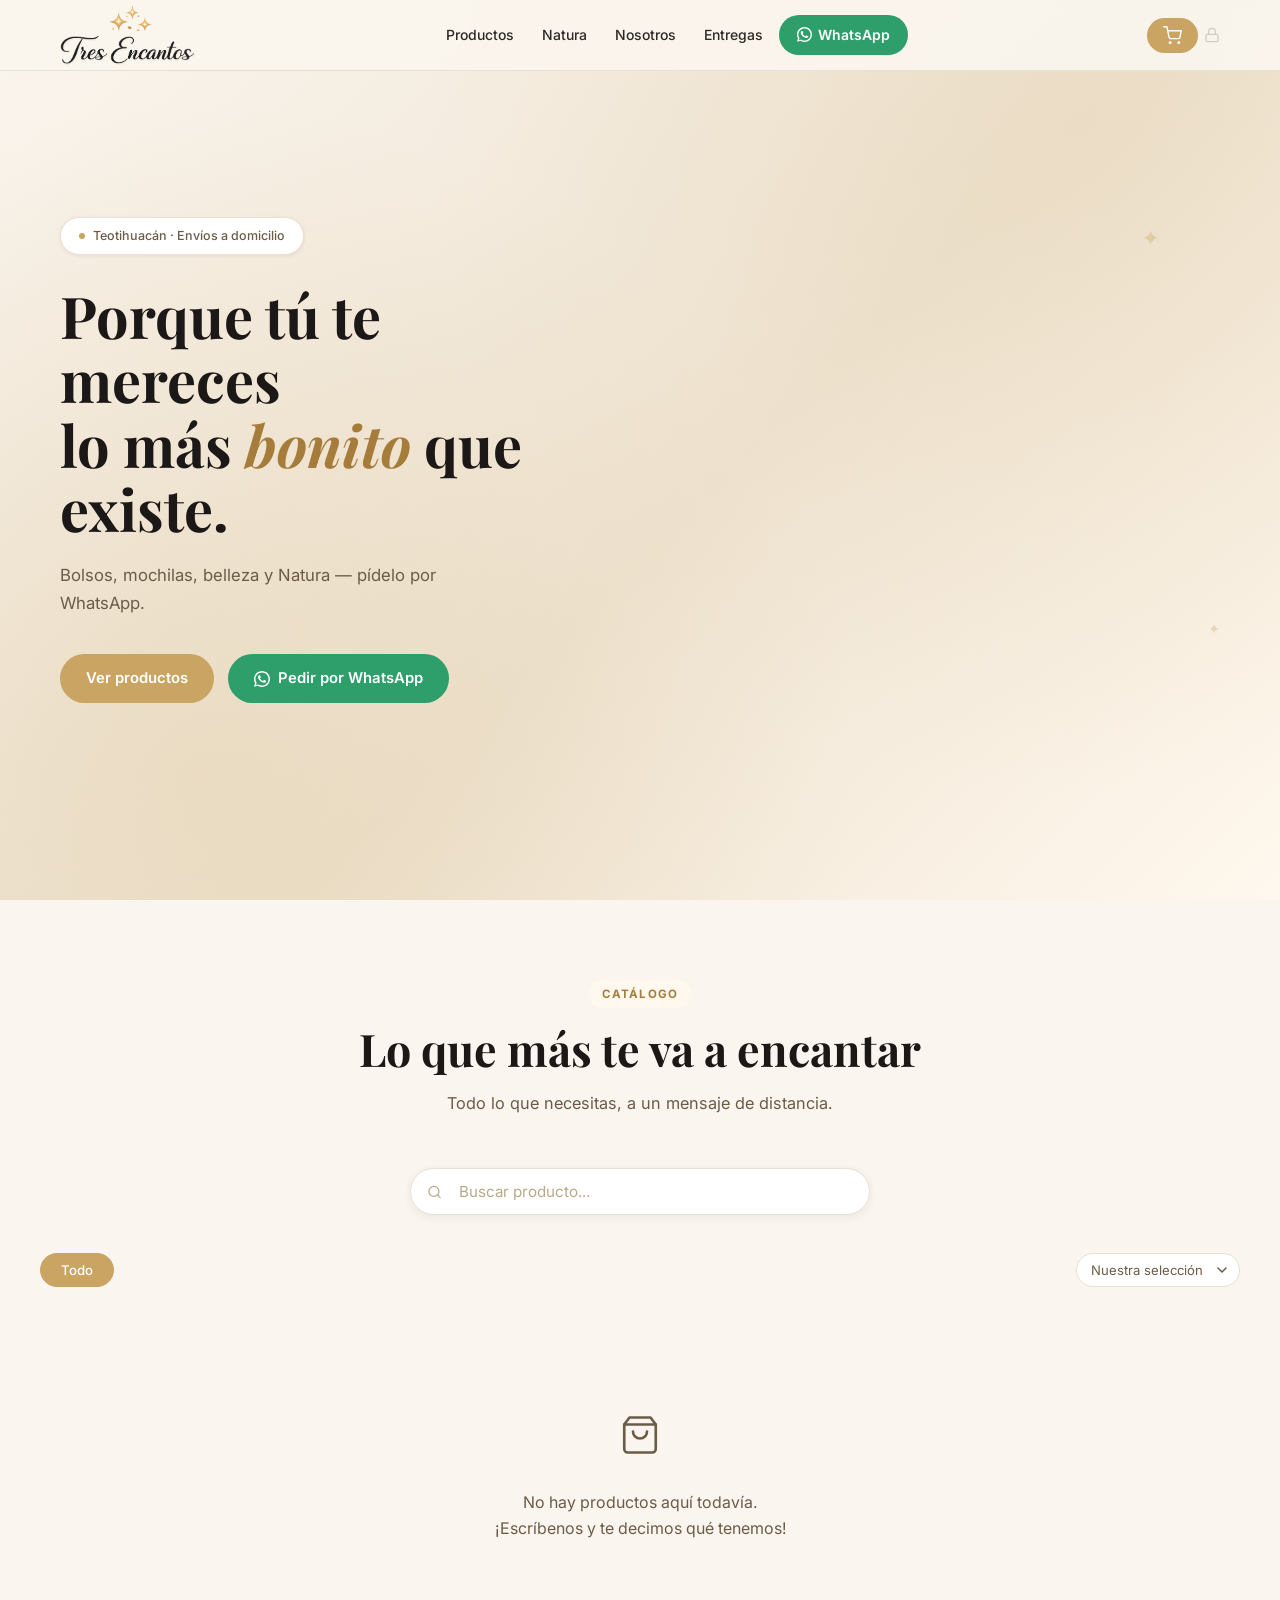
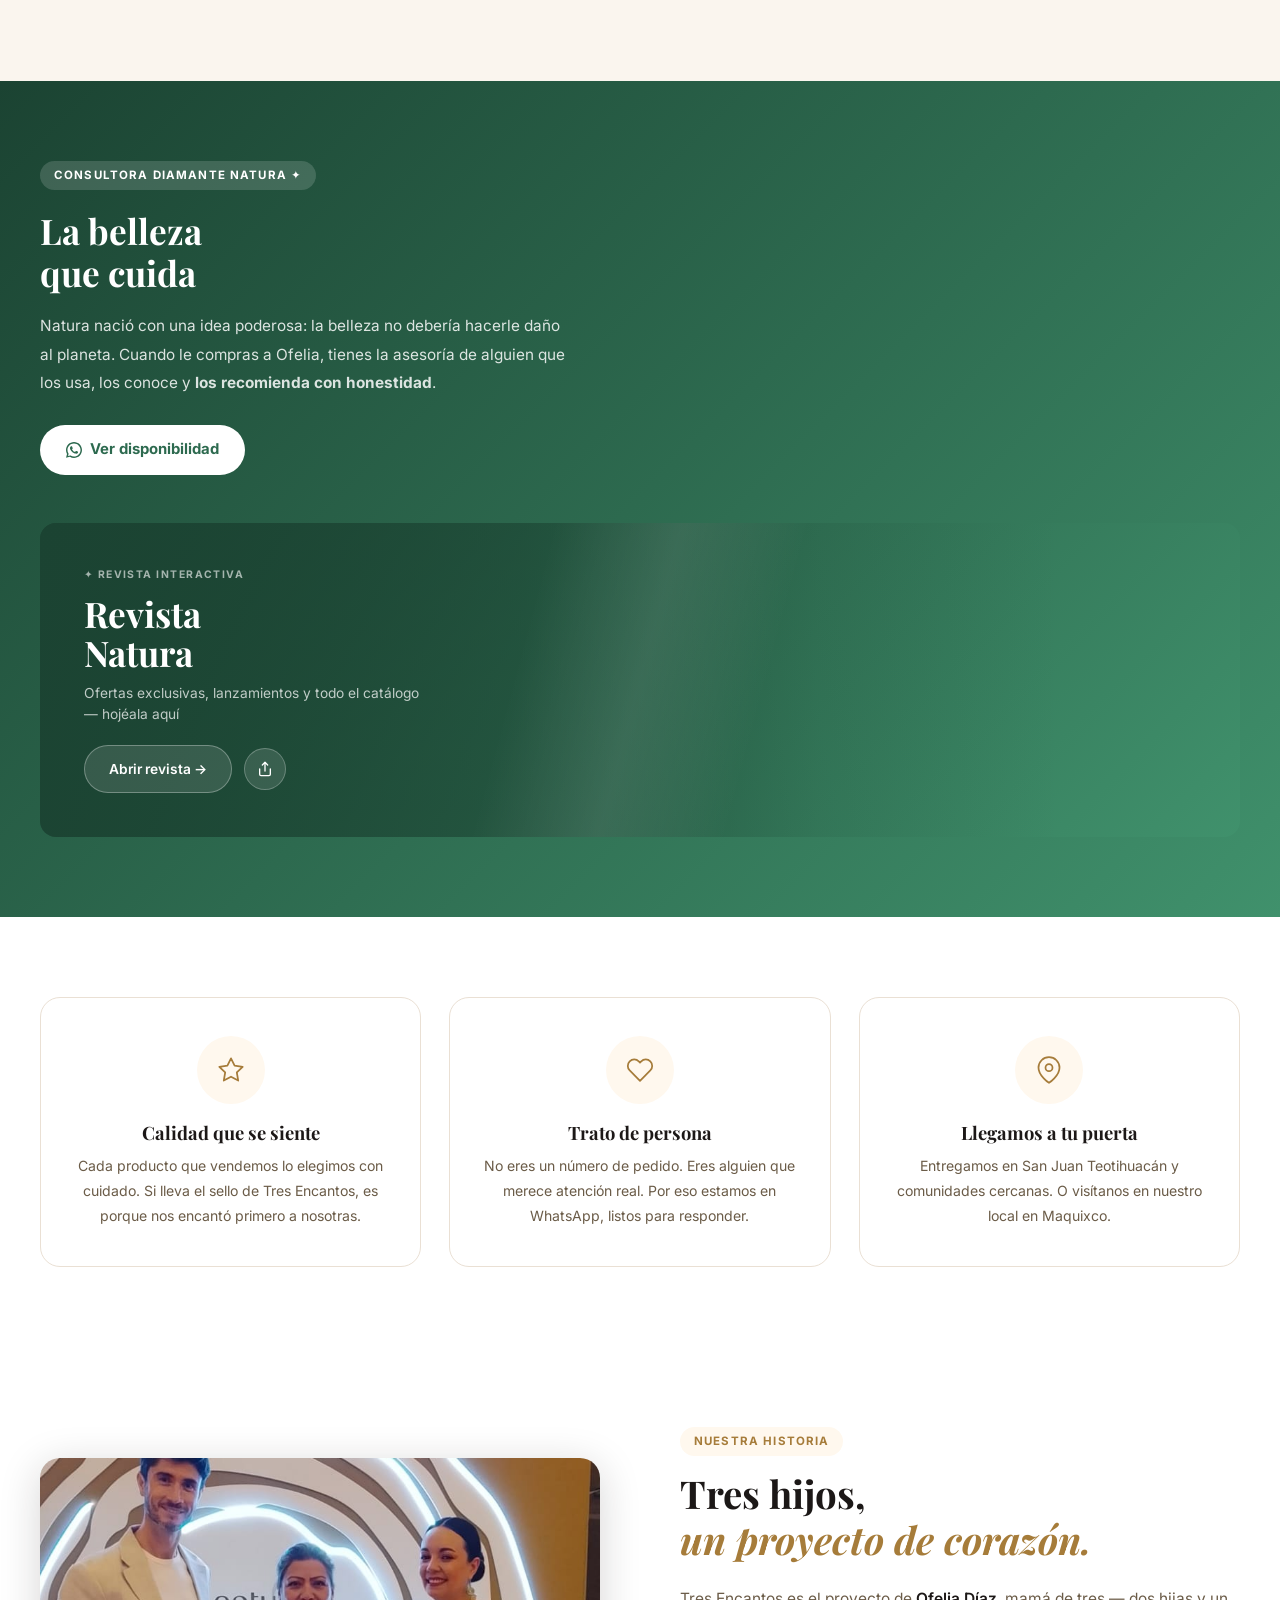
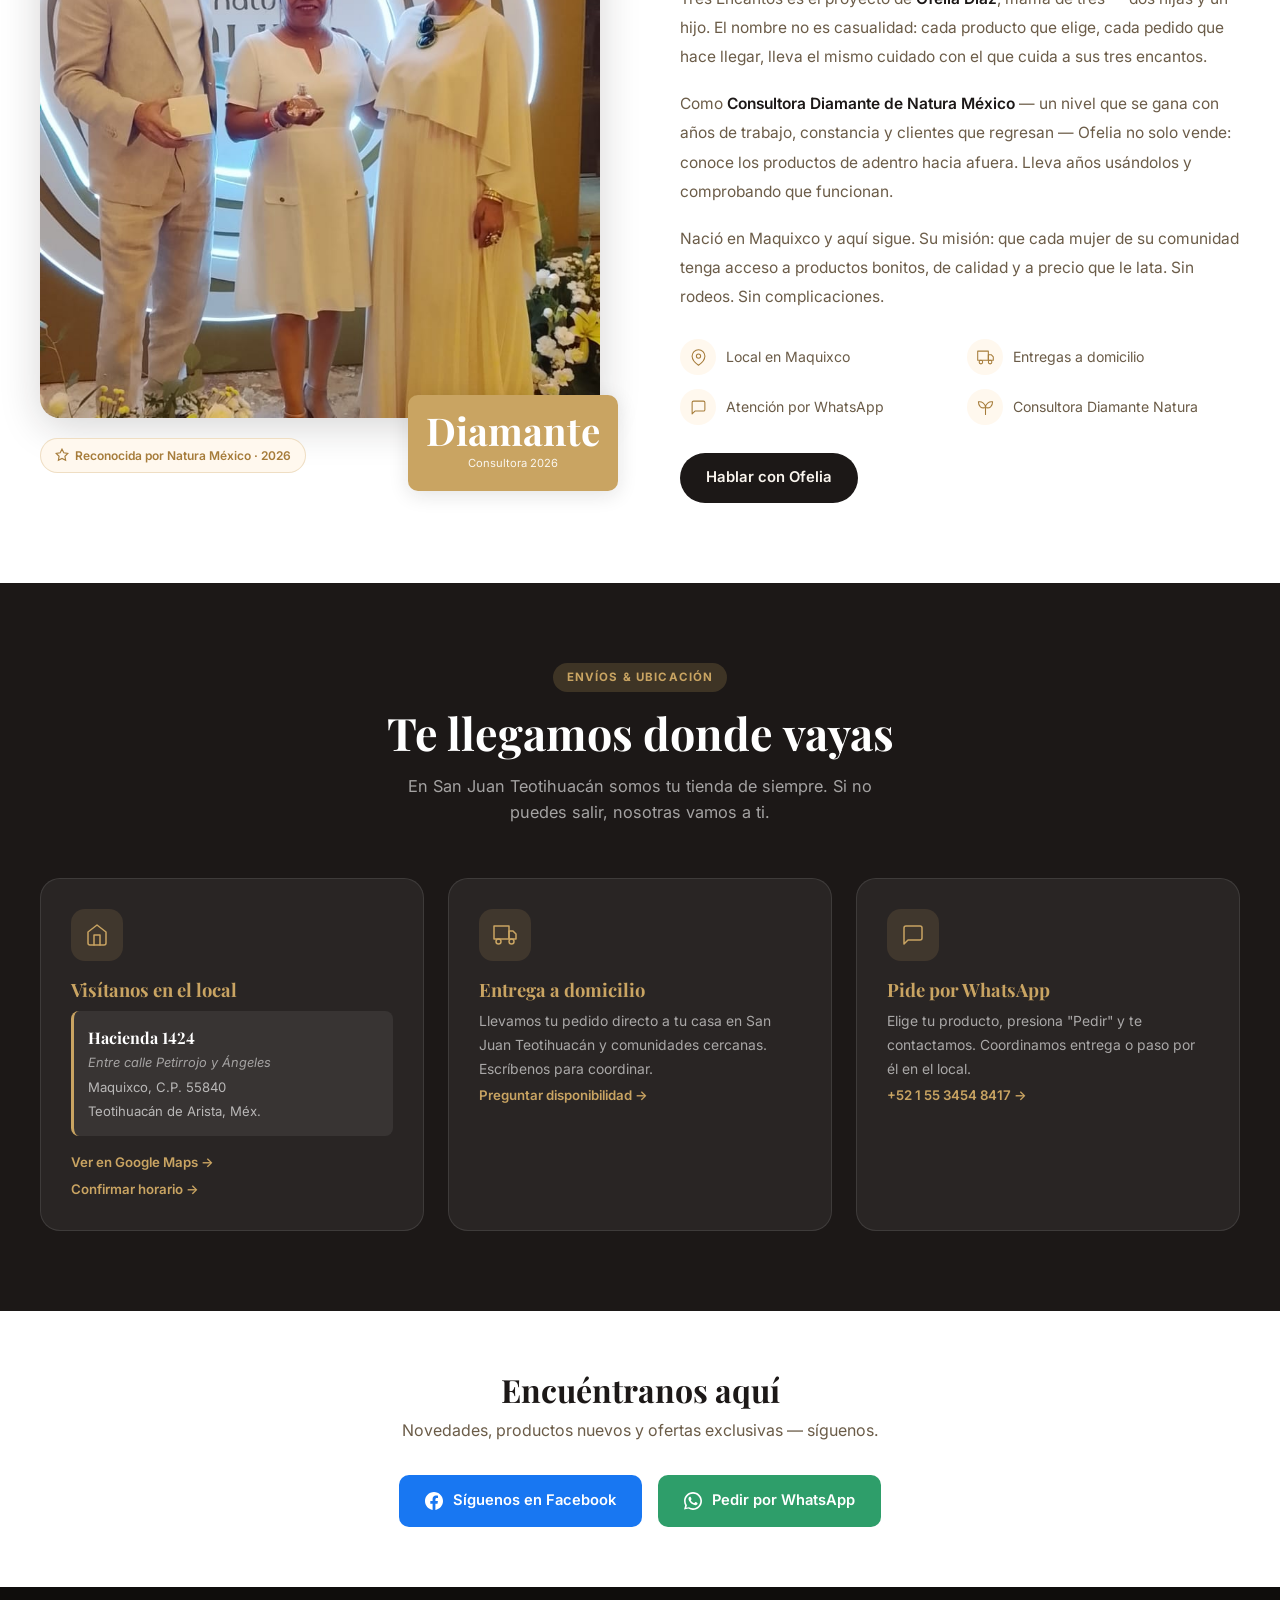
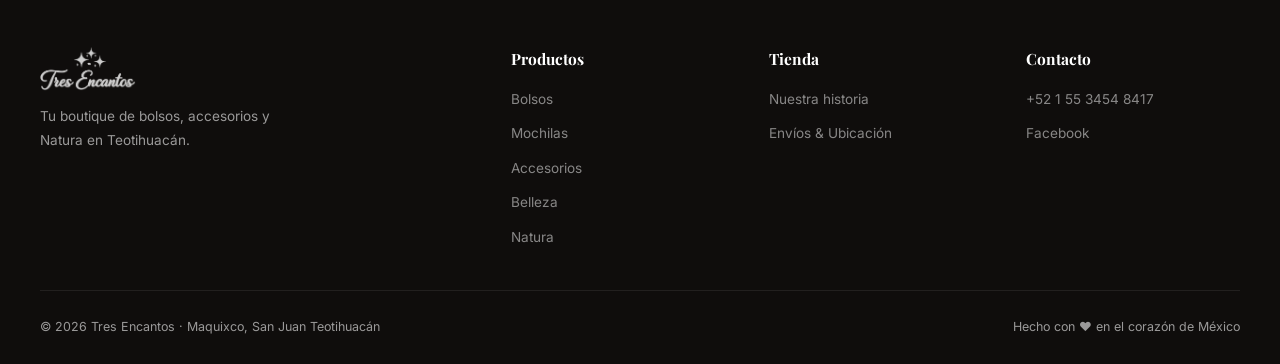
==== commit 9ca13dd3: "Tienda más rápida: portada y primeras fotos con prioridad, logo 4x más ligero - fetchpriority=high e" ====
--- a/index.html
+++ b/index.html
@@ -21,20 +21,23 @@
 <meta name="keywords" content="bolsos dama, accesorios, Natura México, Avon México, maquillaje, aretes, pulseras, mochilas, loncheras, perfumes Natura, perfumes Avon, San Juan Teotihuacán, Maquixco, tienda moda mujer">
 <meta property="og:title" content="Tres Encantos — Detalles que enamoran">
 <meta property="og:description" content="Tu tienda de bolsos, accesorios, maquillaje, Natura y Avon en San Juan Teotihuacán. Pedidos por WhatsApp.">
-<meta property="og:image" content="https://tresencantos.netlify.app/img/portada.jpg">
+<meta property="og:image" content="https://aceveduar.github.io/tresencantos/img/portada.jpg">
 <meta property="og:image:width" content="2560">
 <meta property="og:image:height" content="1352">
 <meta property="og:type" content="website">
-<meta property="og:url" content="https://tresencantos.netlify.app/">
+<meta property="og:url" content="https://aceveduar.github.io/tresencantos/">
 <meta property="og:site_name" content="Tres Encantos">
 <meta property="og:locale" content="es_MX">
 <meta name="twitter:card" content="summary_large_image">
 <meta name="twitter:title" content="Tres Encantos — Detalles que enamoran">
 <meta name="twitter:description" content="Tu tienda de bolsos, accesorios, maquillaje, Natura y Avon en San Juan Teotihuacán. Pedidos por WhatsApp.">
-<meta name="twitter:image" content="https://tresencantos.netlify.app/img/portada.jpg">
-<link rel="canonical" href="https://tresencantos.netlify.app/">
+<meta name="twitter:image" content="https://aceveduar.github.io/tresencantos/img/portada.jpg">
+<link rel="canonical" href="https://aceveduar.github.io/tresencantos/">
 <meta name="theme-color" content="#C9A462">
 <link rel="icon" type="image/png" href="img/icono-192.png">
+<!-- Conexión por adelantado: catálogo (Supabase) y fotos (Google Drive) -->
+<link rel="preconnect" href="https://qxvrggmpaqhslgdmbhqw.supabase.co" crossorigin>
+<link rel="preconnect" href="https://lh3.googleusercontent.com">
 <link rel="preconnect" href="https://fonts.googleapis.com">
 <link rel="preconnect" href="https://fonts.gstatic.com" crossorigin>
 <link href="https://fonts.googleapis.com/css2?family=Playfair+Display:ital,wght@0,400;0,600;0,700;1,400&family=Inter:wght@300;400;500;600&family=Dancing+Script:wght@600&display=swap" rel="stylesheet">
@@ -98,13 +101,6 @@
   </nav>
 </header>
 
-<!-- AVISO DE SISTEMA — solo con sesión activa (staff), informativo y descartable -->
-<div id="sys-notice" class="sys-notice" style="display:none">
-  <span class="sys-notice-icon"><svg width="16" height="16" viewBox="0 0 24 24" fill="none" stroke="currentColor" stroke-width="2" stroke-linecap="round" stroke-linejoin="round"><circle cx="12" cy="12" r="10"/><line x1="12" y1="16" x2="12" y2="12"/><line x1="12" y1="8" x2="12.01" y2="8"/></svg></span>
-  <span class="sys-notice-text"></span>
-  <button type="button" class="sys-notice-close" onclick="dismissSysNotice()" aria-label="Cerrar aviso">✕</button>
-</div>
-
 <!-- CARRITO -->
 <div id="cart-overlay" onclick="if(event.target===this)closeCart()">
   <div class="cart-sheet">
@@ -269,7 +265,7 @@
     <div class="about-grid">
       <div class="about-img-wrap reveal">
         <img class="about-img-main"
-             src="img/ofelia.jpeg"
+             src="img/ofelia.jpeg" loading="lazy" decoding="async"
              alt="Ofelia Díaz — Fundadora de Tres Encantos, Consultora Diamante Natura, reconocida como Mejor Consultora 2026">
         <div class="about-badge">
           <span class="big">Diamante</span>
--- a/style.css
+++ b/style.css
@@ -100,8 +100,6 @@
 .btn-gold:hover{background:var(--gold-dark);transform:translateY(-2px);box-shadow:0 6px 20px rgba(201,164,98,.4)}
 .btn-white{background:#fff;color:#2D6A4F;font-weight:700}
 .btn-white:hover{background:var(--cream);transform:translateY(-2px)}
-.btn-ghost-white{background:transparent;color:#fff;border:2px solid rgba(255,255,255,.45)}
-.btn-ghost-white:hover{background:rgba(255,255,255,.12);border-color:#fff}
 
 /* ── SECTION BASICS ── */
 section{padding:80px 20px}
@@ -303,8 +301,8 @@
   align-items:center;justify-content:center;gap:1px;
 }
 /* Heredar estilos de shared.css — solo ajustes específicos del admin bar */
-#admin-bar .tbn-label{display:block;font-size:.46rem}
-#admin-bar .tbn-icon{padding:5px 5px;min-width:40px}
+#admin-bar .tbn-label{display:block;font-size:.69rem;letter-spacing:.01em}
+#admin-bar .tbn-icon{padding:6px 6px;min-width:48px;gap:3px;color:rgba(255,255,255,.75)}
 #admin-bar .tbn-icon svg{width:17px;height:17px}
 #admin-bar .tbn-sep{
   width:1px;height:18px;background:rgba(255,255,255,.2);
@@ -317,20 +315,6 @@
 }
 body.admin-bar-shown #admin-bar{display:flex}
 body.admin-bar-shown .header{top:54px}
-
-/* ── AVISO DE SISTEMA (solo staff con sesión activa, descartable) ── */
-.sys-notice{
-  position:fixed;top:54px;left:0;right:0;z-index:150;
-  display:flex;align-items:flex-start;gap:8px;
-  min-height:40px;padding:9px 16px;
-  background:var(--gold-light);border-bottom:1px solid var(--gold);
-  color:var(--charcoal);font-size:.8rem;line-height:1.35;
-}
-.sys-notice-icon{flex-shrink:0;display:flex;color:var(--gold-dark);margin-top:1px}
-.sys-notice-text{flex:1}
-.sys-notice-close{flex-shrink:0;background:none;border:none;color:var(--muted);font-size:.95rem;cursor:pointer;padding:2px 4px;line-height:1}
-.sys-notice-close:hover{color:var(--charcoal)}
-body.admin-bar-shown.sys-notice-shown .header{top:96px}
 body.admin-bar-shown{scroll-padding-top:calc(134px + env(safe-area-inset-top))}
 
 /* ── BOTÓN FLOTANTE WHATSAPP ── */
@@ -363,12 +347,8 @@
 .soc-link{display:flex;align-items:center;gap:10px;padding:14px 26px;border-radius:var(--r);text-decoration:none;font-weight:600;font-size:.92rem;transition:var(--ease);color:#fff}
 .soc-link.fb{background:#1877F2}
 .soc-link.fb:hover{background:#0F5CC5;transform:translateY(-3px);box-shadow:0 8px 24px rgba(24,119,242,.35)}
-.soc-link.ig{background:linear-gradient(135deg,#F58529 0%,#DD2A7B 50%,#8134AF 100%)}
-.soc-link.ig:hover{transform:translateY(-3px);box-shadow:0 8px 24px rgba(221,42,123,.35)}
 .soc-link.wa{background:var(--wa)}
 .soc-link.wa:hover{background:var(--wa-dark);transform:translateY(-3px);box-shadow:0 8px 24px rgba(37,211,102,.35)}
-.soc-link.dark{background:var(--charcoal);color:#fff}
-.soc-link.dark:hover{background:var(--charcoal-soft);transform:translateY(-3px);box-shadow:0 8px 24px rgba(28,24,23,.25)}
 
 /* ── FOOTER ── */
 footer{background:#0F0D0C;color:rgba(255,255,255,.58);padding:60px 20px 28px}
@@ -381,7 +361,11 @@
 .footer-col ul a:hover{color:var(--gold)}
 .footer-bottom{max-width:1200px;margin:0 auto;padding-top:26px;display:flex;align-items:center;justify-content:space-between;gap:12px;flex-wrap:wrap;font-size:.78rem}
 .footer-bottom a{color:var(--gold);text-decoration:none}
-.admin-link{opacity:.18;font-size:1rem;color:inherit!important;transition:opacity .25s;display:flex;align-items:center}
+/* Ícono deliberadamente chico (no es un CTA para clientas) -- pero el área
+   de toque real crece a ~40px con un ::after invisible, mismo hit-slop que
+   .hi-del en Caja, para que siga siendo fácil de tocar en mobile. */
+.admin-link{opacity:.18;font-size:1rem;color:inherit!important;transition:opacity .25s;display:flex;align-items:center;position:relative}
+.admin-link::after{content:'';position:absolute;inset:-10px}
 .admin-link:hover{opacity:.55}
 
 /* Botón compartir en modal */
@@ -403,8 +387,19 @@
 .modal-gallery::-webkit-scrollbar{display:none}
 .modal-gallery-img{flex:0 0 100%;width:100%;object-fit:contain;background:#fff;scroll-snap-align:start;cursor:zoom-in}
 .modal-gallery-dots{display:flex;justify-content:center;gap:6px;padding:6px 0 2px;background:#fff;flex-shrink:0}
-.mgd{width:7px;height:7px;border-radius:50%;background:#D1C4B8;cursor:pointer;transition:.2s;flex-shrink:0;padding:8px;background-clip:content-box}
-.mgd-active{background:var(--gold);transform:scale(1.25)}
+.mgd{box-sizing:content-box;width:7px;height:7px;border-radius:50%;background:var(--text-light);cursor:pointer;transition:.2s;flex-shrink:0;padding:8px;background-clip:content-box}
+/* background-color, no background: el atajo reiniciaba background-clip y el punto activo se pintaba con todo su relleno (mancha de 23px) */
+.mgd-active{background-color:var(--gold-dark);transform:scale(1.25)}
+/* Mientras la foto descarga: brillo de carga (mismo de las tarjetas) en vez de un hueco blanco */
+.modal-gallery-img:not(.is-loaded){background:linear-gradient(90deg,#EFE8E0 25%,#E5DDD6 50%,#EFE8E0 75%);background-size:400px 100%;animation:shimmer 1.4s infinite}
+/* Flechas de la galería: solo con mouse (en pantallas táctiles se desliza) */
+.mg-arrow{position:absolute;top:50%;transform:translateY(-50%);z-index:3;width:44px;height:44px;border-radius:50%;border:1px solid var(--border);
+  background:rgba(255,255,255,.92);color:var(--charcoal);font-size:1.6rem;line-height:1;cursor:pointer;display:flex;align-items:center;justify-content:center;
+  box-shadow:var(--shadow-sm);transition:background .15s}
+.mg-arrow:hover{background:#fff}
+.mg-arrow[hidden]{display:none}
+.mg-prev{left:12px}.mg-next{right:12px}
+@media (hover:none){.mg-arrow{display:none}}
 .modal-close{position:absolute;top:8px;right:8px;width:38px;height:38px;border-radius:50%;background:rgba(255,255,255,.92);color:var(--charcoal);border:none;cursor:pointer;display:flex;align-items:center;justify-content:center;font-size:.82rem;font-weight:700;transition:var(--ease);z-index:10;box-shadow:0 2px 8px rgba(0,0,0,.18)}
 .modal-close:hover{background:#fff;box-shadow:0 3px 14px rgba(0,0,0,.24)}
 
@@ -462,6 +457,10 @@
 .modal-wa-mobile{display:none}
 @media(max-width:600px){
   .modal-wa-mobile{display:flex;width:100%;justify-content:center;align-items:center;gap:7px;padding:10px 0 2px;background:transparent;border:none;color:var(--wa);font-size:.85rem;font-weight:600;cursor:pointer;font-family:'Inter',sans-serif}
+  /* .modal-wa-mobile ya cubre "pedir por WhatsApp" con etiqueta completa en
+     esta fila -- el ícono suelto de la fila del precio quedaba duplicado
+     (misma acción, dos botones a la vez) sin ninguna regla que lo ocultara. */
+  .modal-wa-direct{display:none}
 }
 
 /* ── CARRITO ── */
@@ -484,6 +483,15 @@
 .cart-sheet-close:hover{background:#E85D5D;color:#fff}
 .cart-sheet-body{flex:1;overflow-y:auto;padding:12px 20px;display:flex;flex-direction:column;gap:10px}
 .cart-empty{text-align:center;padding:40px 20px;color:#9B8B78;font-size:.9rem}
+/* Aviso cuando _syncCartOnOpen() encuentra que algo del pedido cambió
+   (precio, stock, o ya no disponible) contra el catálogo real -- nunca se
+   ajusta en silencio. */
+.cart-sync-notice{display:flex;align-items:flex-start;gap:8px;padding:10px 12px;border-radius:12px;background:#FEF3E2;border:1px solid #F0D9B5;color:#92400E;font-size:.8rem;line-height:1.5}
+.cart-sync-notice svg{flex-shrink:0;margin-top:2px}
+.cart-sync-notice p{margin:0}
+.cart-sync-notice p+p{margin-top:3px}
+.cart-sync-notice button{background:none;border:none;color:#92400E;opacity:.6;cursor:pointer;font-size:.8rem;flex-shrink:0;padding:2px 4px;margin-left:auto}
+.cart-sync-notice button:hover{opacity:1}
 .cart-item{display:flex;align-items:center;gap:10px;padding:10px;border-radius:12px;background:#FAF7F3}
 .cart-item-img{width:54px;height:54px;border-radius:9px;object-fit:cover;flex-shrink:0;border:1px solid #EAE0D4}
 .cart-item-info{flex:1;min-width:0}
@@ -518,6 +526,20 @@
   .modal-qty-row{padding:6px 0 8px}
 }
 
+/* .modal-right envuelve body+cta -- display:contents por default (cero
+   cambio visual en mobile/tablet, donde .modal sigue en columna única).
+   En escritorio se activa como columna derecha real, mismo patrón ya usado
+   en el Quick View de Inventario (imagen a la izquierda a todo lo alto,
+   info+CTA a la derecha con el CTA siempre visible sin scroll). */
+.modal-right{display:contents}
+@media(min-width:901px){
+  .modal{flex-direction:row;max-width:900px;height:min(78vh,620px);max-height:min(78vh,620px)}
+  .modal-img-wrap{flex:0 0 400px;display:flex;flex-direction:column;height:100%}
+  .modal-img,.modal-gallery{flex:1;min-height:0;aspect-ratio:auto;max-height:none}
+  .modal-gallery-img{aspect-ratio:auto;max-height:none;height:100%}
+  .modal-right{display:flex;flex-direction:column;flex:1;min-width:0}
+}
+
 
 /* ── ANIMATIONS ── */
 .reveal{opacity:0;transition:opacity .5s ease}
@@ -889,3 +911,31 @@
 #offline-banner{position:fixed;left:0;right:0;z-index:9999;padding:10px 16px;font-size:.875rem;font-weight:600;text-align:center;pointer-events:none;display:none}
 #offline-banner.ob-offline{display:block;background:#E85D5D;color:#fff}
 #offline-banner.ob-online{display:block;background:#2D6A4F;color:#fff}
+
+/* Números alineados (lining) en todo el sitio (Tienda): con Playfair, los
+   números de "estilo antiguo" por defecto hacían que $0 se leyera "$o" y
+   $108 "$1o8". Se hereda a todo; tabular-nums de cada elemento se suma. */
+body{font-feature-settings:"lnum" 1}
+
+/* Catálogo en celular: "Ordenar" como botón redondo de ícono (antes
+   "Nuestra selección" ocupaba media fila y solo se veían 2 categorías). Sigue
+   siendo el <select> nativo: al tocarlo abre el selector del teléfono. */
+@media(max-width:640px){
+  .products-filters-row .sort-select{
+    width:44px;height:44px;padding:0;flex:0 0 44px;border-radius:50%;
+    color:transparent;text-indent:-999px;overflow:hidden;
+    background-color:#fff;background-repeat:no-repeat;background-position:center;background-size:18px;
+    background-image:url("data:image/svg+xml,%3Csvg xmlns='http://www.w3.org/2000/svg' width='24' height='24' viewBox='0 0 24 24' fill='none' stroke='%236B5C48' stroke-width='1.75' stroke-linecap='round' stroke-linejoin='round'%3E%3Cpath d='m3 16 4 4 4-4'/%3E%3Cpath d='M7 20V4'/%3E%3Cpath d='m21 8-4-4-4 4'/%3E%3Cpath d='M17 4v16'/%3E%3C/svg%3E");
+  }
+  .products-filters-row .sort-select option{color:var(--text-mid,#6B5C48)}
+  .products-filters-row .sort-select.is-active{border-color:var(--gold);background-color:#FFF8EE}
+}
+
+/* "Mi pedido" en escritorio: panel lateral derecho (estándar de tiendas en
+   línea) en vez de hoja pegada abajo como en celular. */
+@media(min-width:900px){
+  .cart-sheet{top:0;bottom:0;left:auto;right:0;width:420px;max-width:92vw;max-height:none;border-radius:20px 0 0 20px;transform:translateX(100%)}
+  #cart-overlay.open .cart-sheet{transform:translateX(0)}
+  .cart-sheet-handle{display:none}
+}
+
--- a/shared.css
+++ b/shared.css
@@ -13,7 +13,24 @@
   --r:10px;
   --shadow-sm:0 1px 4px rgba(28,24,23,.07);
   --shadow-lg:0 8px 40px rgba(28,24,23,.18);
-}
+  /* Tokens de tema, compartidos por los 5 módulos admin — ver admin.css para
+     el bloque [data-theme="dark"] vigente hoy solo en Inventario. --ink/
+     --ink-soft son fijos a propósito (topbar, badges: chrome ya oscuro que
+     no debe invertirse). Un módulo que sume su propio modo oscuro solo
+     necesita definir su [data-theme="dark"] — estos defaults ya lo cubren. */
+  --ink:#1C1817;--ink-soft:#2E2825;
+  --surface:#fff;--surface-soft:#F8F4EF;
+}
+
+/* ── Esqueleto de carga ───────────────────────────────────────────────
+   Bloques grises con la forma del contenido que viene (patrón Shopify):
+   se siente más rápido que un círculo girando y la página no brinca. */
+.sk{display:block;border-radius:6px;
+  background:linear-gradient(90deg,var(--surface-soft) 0%,var(--border) 50%,var(--surface-soft) 100%);
+  background-size:200% 100%;animation:sk-shine 1.3s ease-in-out infinite}
+@keyframes sk-shine{from{background-position:100% 0}to{background-position:-100% 0}}
+@media (prefers-reduced-motion:reduce){.sk{animation:none}}
+.sr-only{position:absolute;width:1px;height:1px;padding:0;margin:-1px;overflow:hidden;clip:rect(0,0,0,0);white-space:nowrap;border:0}
 
 /* ── Reset mínimo ──────────────────────────────────────────────────── */
 html{-webkit-text-size-adjust:100%}
@@ -24,7 +41,7 @@
 /* ── Dropdown de usuario ───────────────────────────────────────────── */
 #ud-pop{
   position:fixed;z-index:99999;
-  background:#fff;border:1px solid var(--border);border-radius:14px;
+  background:var(--surface);border:1px solid var(--border);border-radius:14px;
   padding:14px;min-width:210px;
   box-shadow:0 8px 32px rgba(28,24,23,.18);
   animation:ud-in .15s ease;
@@ -38,8 +55,30 @@
 .ud-link{display:flex;align-items:center;gap:8px;width:100%;padding:8px 10px;border-radius:8px;color:var(--charcoal);font-size:.82rem;font-weight:600;text-decoration:none;transition:.15s;margin-bottom:2px}
 .ud-link:hover{background:var(--cream)}
 .ud-link svg{flex-shrink:0;color:var(--muted)}
+
+/* ── Toggles del dropdown de cuenta (modo oscuro, avisos de venta por
+   dispositivo) — clase genérica, ya no exclusiva de "theme" desde que se le
+   sumó un segundo toggle (2026-09-06). ── */
+.ud-toggle-row{display:flex;align-items:center;justify-content:space-between;gap:8px;width:100%;padding:8px 10px;border-radius:8px;color:var(--charcoal);font-size:.82rem;font-weight:600;margin-bottom:2px;cursor:pointer}
+.ud-toggle-row:hover{background:var(--cream)}
+.ud-toggle-row-label{display:flex;align-items:center;gap:8px}
+.ud-toggle-row-label svg{flex-shrink:0;color:var(--muted)}
+.ud-toggle-switch{position:relative;display:inline-block;width:36px;height:21px;flex-shrink:0}
+.ud-toggle-switch input{opacity:0;width:0;height:0;position:absolute}
+.ud-toggle-switch-slider{position:absolute;inset:0;background:var(--border);border-radius:50px;transition:.2s;pointer-events:none}
+.ud-toggle-switch-slider::before{content:'';position:absolute;width:15px;height:15px;left:3px;top:3px;background:var(--surface);border-radius:50%;transition:.2s;box-shadow:0 1px 3px rgba(0,0,0,.25)}
+.ud-toggle-switch input:checked + .ud-toggle-switch-slider{background:var(--gold-dark)}
+.ud-toggle-switch input:checked + .ud-toggle-switch-slider::before{transform:translateX(15px)}
+.ud-toggle-hint{padding:0 10px 6px;font-size:.7rem;line-height:1.35;color:var(--muted);margin-top:-2px}
+.ud-toggle-hint:empty{display:none}
 .ud-logout{display:flex;align-items:center;gap:8px;width:100%;padding:8px 10px;border:none;border-radius:8px;background:transparent;color:var(--red);font-size:.82rem;font-weight:600;cursor:pointer;font-family:inherit;transition:.15s}
 .ud-logout:hover{background:#FFF5F5}
+/* Sin bloque [data-theme="dark"] propio (shared.css es genérico a los 5
+   módulos) -- reutiliza --tint-red-bg, hoy solo definido en el bloque
+   oscuro de admin.css/pos.css. Donde ese token no existe (módulos sin modo
+   oscuro todavía) esta regla nunca se activa porque tampoco existe
+   [data-theme="dark"] ahí. */
+:root[data-theme="dark"] .ud-logout:hover{background:var(--tint-red-bg)}
 .ud-logout svg{flex-shrink:0}
 
 /* ── Avatar de usuario ─────────────────────────────────────────────── */
@@ -53,6 +92,8 @@
 }
 @media(max-width:640px){.user-avatar{width:26px;height:26px;font-size:.7rem}}
 @media(max-width:380px){.user-avatar{width:24px;height:24px;font-size:.68rem}}
+@media(max-width:640px){#notif-bell{width:26px;height:26px;margin-right:6px}}
+@media(max-width:380px){#notif-bell{width:24px;height:24px;margin-right:4px}}
 
 /* ── Título de módulo — oculto cuando los íconos ya tienen label ───── */
 .topbar-title{display:none}
@@ -65,7 +106,7 @@
 .topbar{
   position:relative;display:flex;align-items:center;justify-content:space-between;
   height:56px;padding:0 16px;
-  background:var(--charcoal);color:#fff;
+  background:var(--ink);color:#fff;
   flex-shrink:0;z-index:50;
 }
 /* Safe area para dispositivos con notch */
@@ -89,7 +130,7 @@
 .tbn-icon{
   display:flex;flex-direction:column;align-items:center;justify-content:center;
   gap:2px;padding:5px 14px;border-radius:9px;min-width:48px;
-  text-decoration:none;background:transparent;color:rgba(255,255,255,.55);
+  text-decoration:none;background:transparent;color:rgba(255,255,255,.75);
   transition:all .15s;touch-action:manipulation;-webkit-tap-highlight-color:transparent;
   border:none;cursor:pointer;font-family:inherit;
 }
@@ -99,29 +140,31 @@
   display:block;flex-shrink:0;
 }
 .tbn-label{
-  display:none;font-size:.5rem;font-weight:600;
-  letter-spacing:.03em;line-height:1;white-space:nowrap;
+  display:none;font-size:.69rem;font-weight:600;
+  letter-spacing:.01em;line-height:1;white-space:nowrap;
 }
 .tbn-sep{display:none}
 
-.tbn-icon.tbn-active{color:#C9A462;background:rgba(201,164,98,.22);border-radius:10px;outline:1.5px solid rgba(201,164,98,.35)}
+.tbn-icon.tbn-active{color:#D9B676;background:rgba(201,164,98,.2);border-radius:10px}
 .tbn-icon.tbn-active svg{stroke-width:2.5}
-.tbn-icon:not(.tbn-active):hover{color:rgba(255,255,255,.9);background:rgba(255,255,255,.09)}
+.tbn-icon:not(.tbn-active):hover{color:#fff;background:rgba(255,255,255,.09)}
+.tbn-icon:focus-visible{outline:2px solid #C9A462;outline-offset:2px}
 .tbn-icon:active{opacity:.6;transform:scale(.88)}
-.tbn-icon.tbn-logout:hover{color:#E85D5D;background:rgba(232,93,93,.12)}
 
 /* Mobile ≤640px — touch targets + labels */
 @media(max-width:640px){
-  .tbn-icon{padding:5px 8px;min-width:44px}
+  .tbn-icon{padding:6px 6px;min-width:48px;gap:3px}
   .tbn-icon svg{width:20px;height:20px}
-  .tbn-label{display:block;font-size:.5rem;letter-spacing:.02em}
-  .topbar-nav-mobile{gap:0}
-}
-/* Teléfonos muy chicos ≤380px */
+  .tbn-label{display:block}
+  /* Con texto legible la nav centrada en absoluto chocaba con la campana a
+     360px: en celular se centra en el espacio libre antes de campana/avatar. */
+  .topbar .topbar-left{flex:0 0 auto}
+  .topbar .topbar-right{flex:1;min-width:0}
+  .topbar .topbar-nav-mobile{position:static;transform:none;margin:0 auto;gap:0}
+}
+/* Teléfonos muy chicos ≤380px: se aprieta el espacio, nunca la letra */
 @media(max-width:380px){
-  .tbn-icon{min-width:38px;padding:5px 6px}
-  .tbn-icon svg{width:18px;height:18px}
-  .tbn-label{font-size:.44rem}
+  .tbn-icon{min-width:44px;padding:6px 4px}
 }
 /* Tableta y desktop ≥641px — separador visible */
 @media(min-width:641px){
@@ -159,3 +202,117 @@
   background: #2D6A4F;
   color: #fff;
 }
+
+/* ── Campana de notificaciones — junto al avatar en la topbar ── */
+#notif-bell{
+  position:relative;display:flex;align-items:center;justify-content:center;
+  width:28px;height:28px;margin-right:8px;border-radius:50%;
+  background:transparent;border:none;color:rgba(255,255,255,.7);
+  cursor:pointer;transition:.15s;flex-shrink:0;
+}
+#notif-bell:hover{color:#fff;background:rgba(255,255,255,.1)}
+.notif-badge{
+  position:absolute;top:-2px;right:-2px;min-width:15px;height:15px;padding:0 3px;
+  display:flex;align-items:center;justify-content:center;
+  background:var(--red);color:#fff;font-size:.6rem;font-weight:700;
+  border-radius:50px;border:1.5px solid var(--ink);line-height:1;
+}
+#notif-pop{
+  position:fixed;z-index:99999;
+  background:var(--surface);border:1px solid var(--border);border-radius:14px;
+  padding:10px;width:300px;max-width:calc(100vw - 16px);max-height:70vh;overflow-y:auto;
+  box-shadow:0 8px 32px rgba(28,24,23,.18);
+  animation:ud-in .15s ease;
+}
+.notif-pop-head{display:flex;align-items:center;justify-content:space-between;gap:8px;padding:4px 6px 8px}
+.notif-pop-title{font-weight:700;font-size:.82rem;color:var(--charcoal)}
+#notif-dismiss-all{background:none;border:none;font-family:inherit;font-size:.72rem;font-weight:600;color:var(--gold-dark);cursor:pointer;padding:2px 4px;flex-shrink:0;border-radius:6px}
+#notif-dismiss-all:hover{background:var(--cream)}
+.notif-item{
+  display:flex;align-items:flex-start;gap:10px;
+  font-size:.8rem;line-height:1.45;color:var(--charcoal);
+  padding:9px 8px;border-radius:8px;border-bottom:1px solid var(--border);
+  transition:background .15s;
+}
+.notif-item:last-child{border-bottom:none}
+.notif-item:hover{background:var(--cream)}
+.notif-item-icon{
+  flex-shrink:0;width:26px;height:26px;margin-top:1px;border-radius:50%;
+  display:flex;align-items:center;justify-content:center;
+  background:var(--border);color:var(--muted);transition:background .2s,color .2s;
+}
+.notif-item.unread .notif-item-icon{background:var(--gold);color:#fff}
+.notif-item.unread .notif-item-text{font-weight:600}
+.notif-item-text{padding-top:3px;flex:1;min-width:0}
+.notif-item-dismiss{
+  flex-shrink:0;width:22px;height:22px;margin-top:1px;border-radius:50%;
+  border:none;background:none;color:var(--muted-light);font-size:.7rem;
+  cursor:pointer;display:flex;align-items:center;justify-content:center;
+  transition:background .15s,color .15s;
+}
+.notif-item-dismiss:hover{background:var(--border);color:var(--red)}
+.notif-empty{font-size:.8rem;color:var(--muted);padding:14px 8px;text-align:center}
+
+/* Aviso largo: título siempre visible, cuerpo se desglosa al tocar (acordeón
+   -- abrir uno cierra los demás, ver el listener delegado en shared.js) */
+.notif-item-expandable{cursor:pointer}
+.notif-item-toggle-zone{cursor:pointer}
+.notif-item-title{display:flex;align-items:center;gap:6px;font-weight:700}
+.notif-item.unread .notif-item-title{color:var(--charcoal)}
+.notif-item-chevron{flex-shrink:0;color:var(--muted);transition:transform .2s}
+.notif-item-expandable.open .notif-item-chevron{transform:rotate(180deg)}
+.notif-item-body{display:block;max-height:0;overflow:hidden;opacity:0;font-weight:400!important;color:var(--muted);transition:max-height .25s ease,opacity .2s,margin-top .25s ease}
+.notif-item-expandable.open .notif-item-body{max-height:800px;opacity:1;margin-top:5px}
+/* Diálogo propio (teDialog en shared.js) en lugar de alert()/confirm() */
+.te-dialog-backdrop{position:fixed;inset:0;z-index:10500;display:flex;align-items:center;justify-content:center;padding:16px;background:rgba(0,0,0,.5);animation:teDialogFade .15s ease-out}
+.te-dialog{width:100%;max-width:360px;background:var(--surface);color:var(--charcoal);border-radius:18px;padding:22px 20px 18px;box-shadow:0 12px 48px rgba(0,0,0,.3);animation:teDialogIn .18s ease-out}
+.te-dialog-title{font-size:1.02rem;font-weight:700;line-height:1.35;color:var(--charcoal)}
+.te-dialog-msg{margin-top:8px;font-size:.9rem;line-height:1.5;color:var(--muted);white-space:pre-line}
+.te-dialog-actions{display:flex;gap:8px;margin-top:20px}
+.te-dialog-btn{flex:1;min-height:48px;padding:10px 12px;border-radius:12px;font-family:inherit;font-size:.92rem;font-weight:700;cursor:pointer;touch-action:manipulation;line-height:1.25}
+.te-dialog-cancel{border:1.5px solid var(--border);background:var(--surface);color:var(--charcoal)}
+.te-dialog-ok{border:none;background:var(--ink);color:#fff}
+.te-dialog-ok.is-danger{background:var(--red);color:#fff}
+.te-dialog-btn:focus-visible{outline:3px solid rgba(201,164,98,.55);outline-offset:2px}
+:root[data-theme="dark"] .te-dialog-ok:not(.is-danger){background:var(--charcoal);color:var(--ink)}
+@keyframes teDialogFade{from{opacity:0}to{opacity:1}}
+@keyframes teDialogIn{from{opacity:0;transform:translateY(8px) scale(.98)}to{opacity:1;transform:none}}
+@media (prefers-reduced-motion:reduce){.te-dialog-backdrop,.te-dialog{animation:none}}
+
+/* Números alineados (lining) en todo el sitio (módulos admin): con Playfair, los
+   números de "estilo antiguo" por defecto hacían que $0 se leyera "$o" y
+   $108 "$1o8". Se hereda a todo; tabular-nums de cada elemento se suma. */
+body{font-feature-settings:"lnum" 1}
+
+/* ── AYUDA (shared.js openHelp) ── */
+#help-overlay{position:fixed;inset:0;z-index:100000;background:rgba(20,15,12,.5);backdrop-filter:blur(4px);display:flex;align-items:flex-end;justify-content:center}
+#help-pop{background:var(--surface);color:var(--charcoal);width:100%;height:92dvh;border-radius:20px 20px 0 0;display:flex;flex-direction:column;overflow:hidden;box-shadow:0 -8px 32px rgba(0,0,0,.18)}
+@media(min-width:641px){#help-overlay{align-items:center;padding:24px}#help-pop{max-width:620px;height:min(80vh,760px);border-radius:20px}}
+.help-head{display:flex;align-items:center;justify-content:space-between;padding:18px 20px 8px}
+.help-head h2{font-family:'Playfair Display',serif;font-size:1.25rem;margin:0}
+.help-close{min-width:44px;min-height:44px;border:none;background:none;color:var(--muted);font-size:1.1rem;border-radius:10px;cursor:pointer;margin-right:-10px}
+.help-close:hover{background:var(--surface-soft)}
+.help-search-wrap{position:relative;margin:0 20px 10px}
+.help-search-wrap svg{position:absolute;left:14px;top:50%;transform:translateY(-50%);width:18px;height:18px;stroke:var(--muted);fill:none;stroke-width:1.75;stroke-linecap:round;pointer-events:none}
+#help-search{width:100%;box-sizing:border-box;min-height:48px;padding:10px 14px 10px 42px;border:1.5px solid var(--border);border-radius:12px;font-family:inherit;font-size:16px;background:var(--surface);color:var(--charcoal);outline:none}
+#help-search:focus{border-color:var(--gold)}
+.help-body{position:relative;flex:1;min-height:0}
+#help-list,#help-view{position:absolute;inset:0;overflow-y:auto;padding:4px 20px 24px;overscroll-behavior:contain}
+#help-view{display:none;background:var(--surface)}
+#help-pop.show-view #help-view{display:block}
+#help-pop.show-view #help-list{visibility:hidden}
+.help-group{font-size:.72rem;font-weight:700;letter-spacing:.06em;text-transform:uppercase;color:var(--muted);margin:16px 2px 6px}
+.help-item{display:block;width:100%;text-align:left;padding:12px 14px;margin-bottom:8px;border:1px solid var(--border);border-radius:12px;background:var(--surface);font-family:inherit;color:var(--charcoal);cursor:pointer}
+.help-item:hover{border-color:var(--gold)}
+.help-item-title{display:block;font-size:.95rem;font-weight:700}
+.help-item-mod{display:inline-block;margin-top:3px;font-size:.72rem;font-weight:600;color:var(--muted);border:1px solid var(--border);border-radius:50px;padding:1px 8px}
+.help-item-snip{display:block;margin-top:4px;font-size:.84rem;color:var(--muted);line-height:1.45}
+.help-empty{padding:28px 6px;text-align:center;color:var(--muted);font-size:.9rem;line-height:1.5}
+.help-back{min-height:44px;padding:0 4px;border:none;background:none;font-family:inherit;font-size:.9rem;font-weight:700;color:var(--gold-dark);cursor:pointer}
+.help-view-mod{font-size:.75rem;font-weight:700;letter-spacing:.06em;text-transform:uppercase;color:var(--muted);margin-top:6px}
+.help-view-title{font-family:'Playfair Display',serif;font-size:1.3rem;margin:4px 0 12px}
+.help-view-body{font-size:1rem;line-height:1.6}
+.help-view-body p{margin:0 0 12px}
+.help-view-body ol,.help-view-body ul{margin:0 0 12px;padding-left:22px}
+.help-view-body li{margin-bottom:6px}
+.help-view-body code{font-size:.9em;background:var(--surface-soft);padding:1px 5px;border-radius:5px}
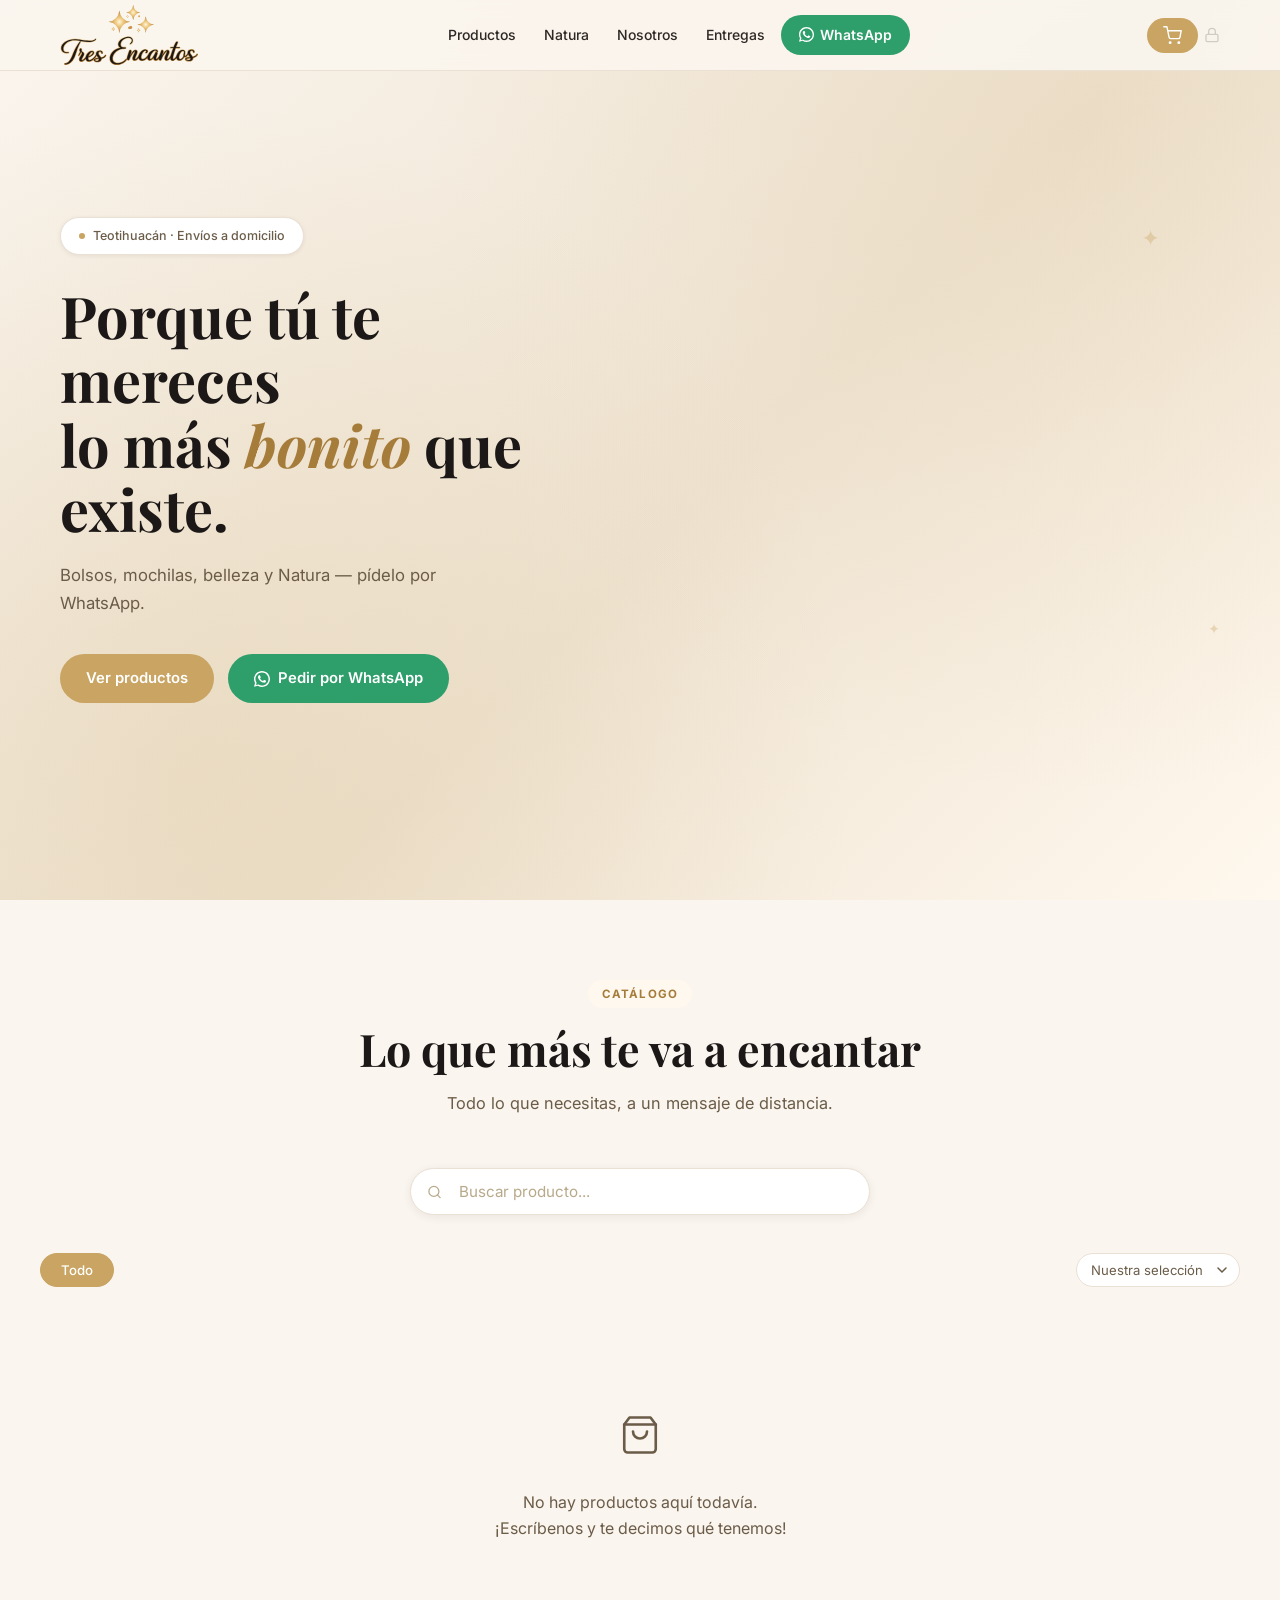
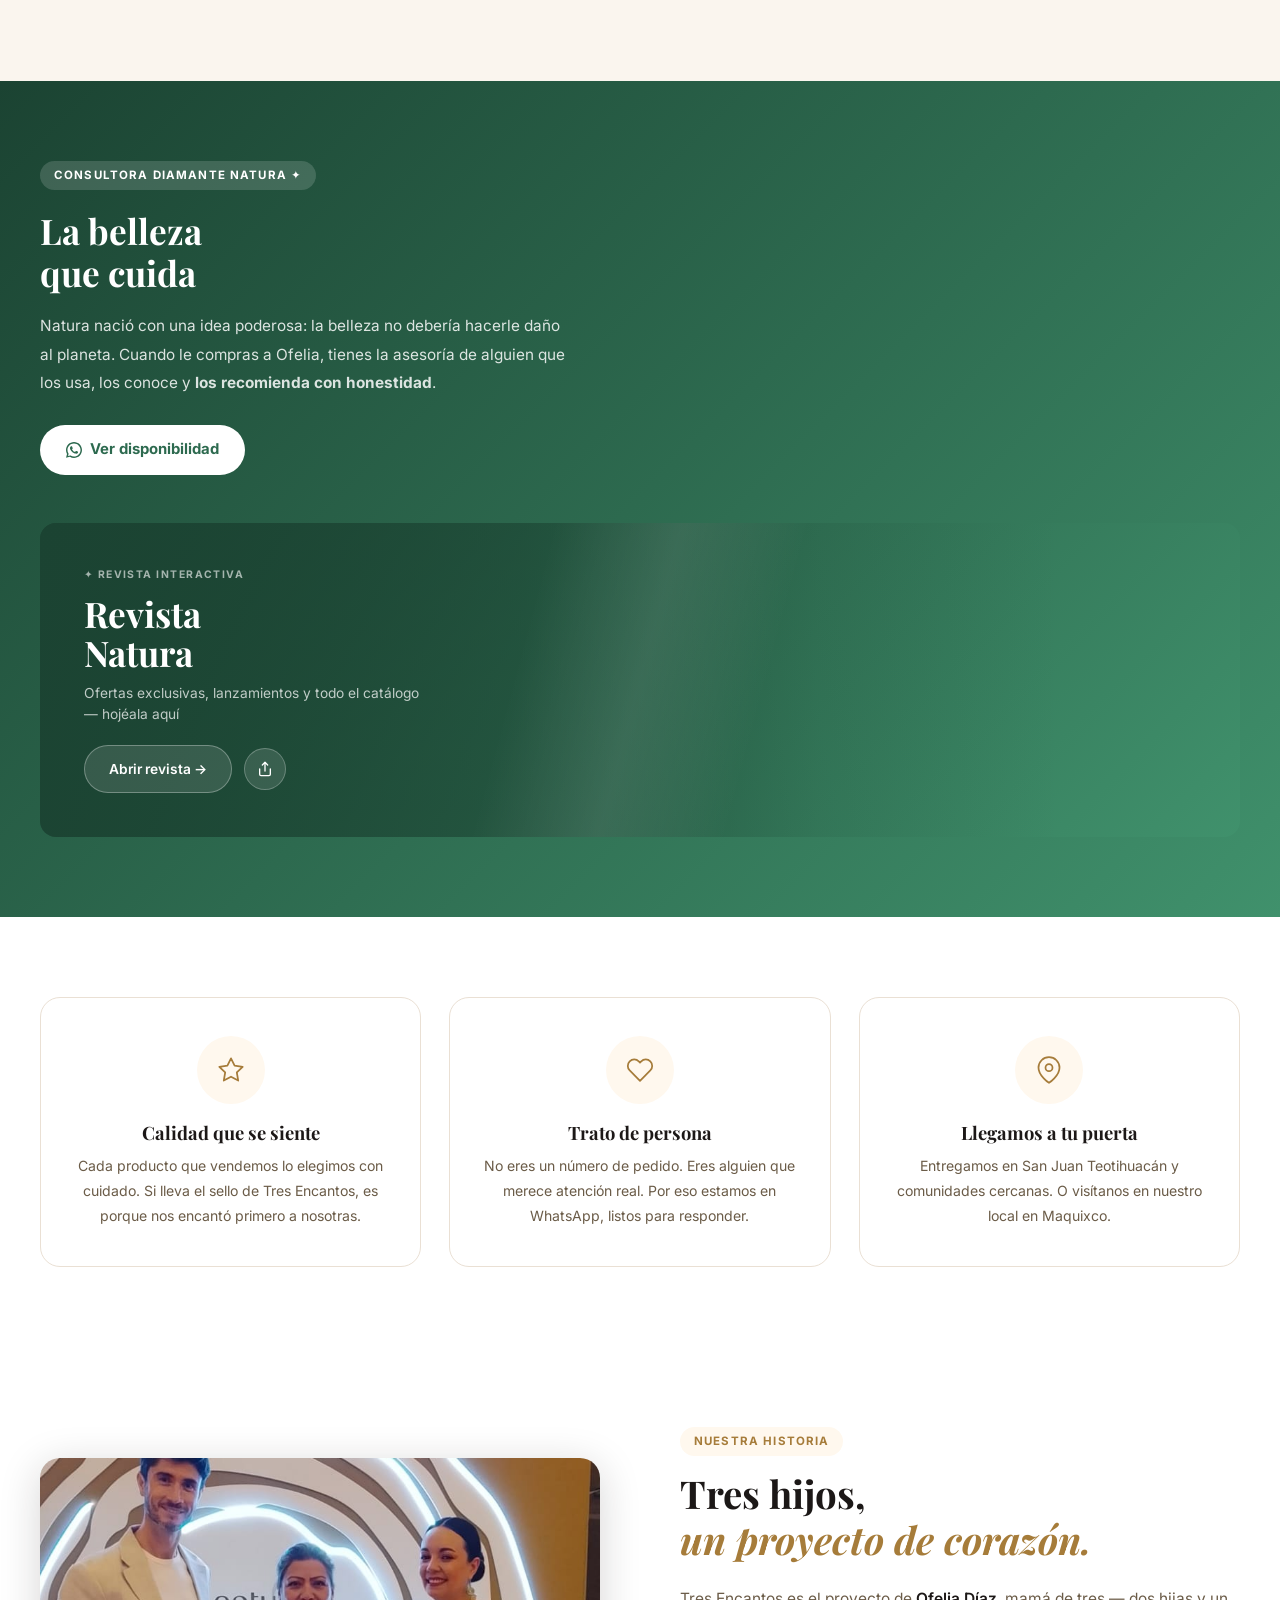
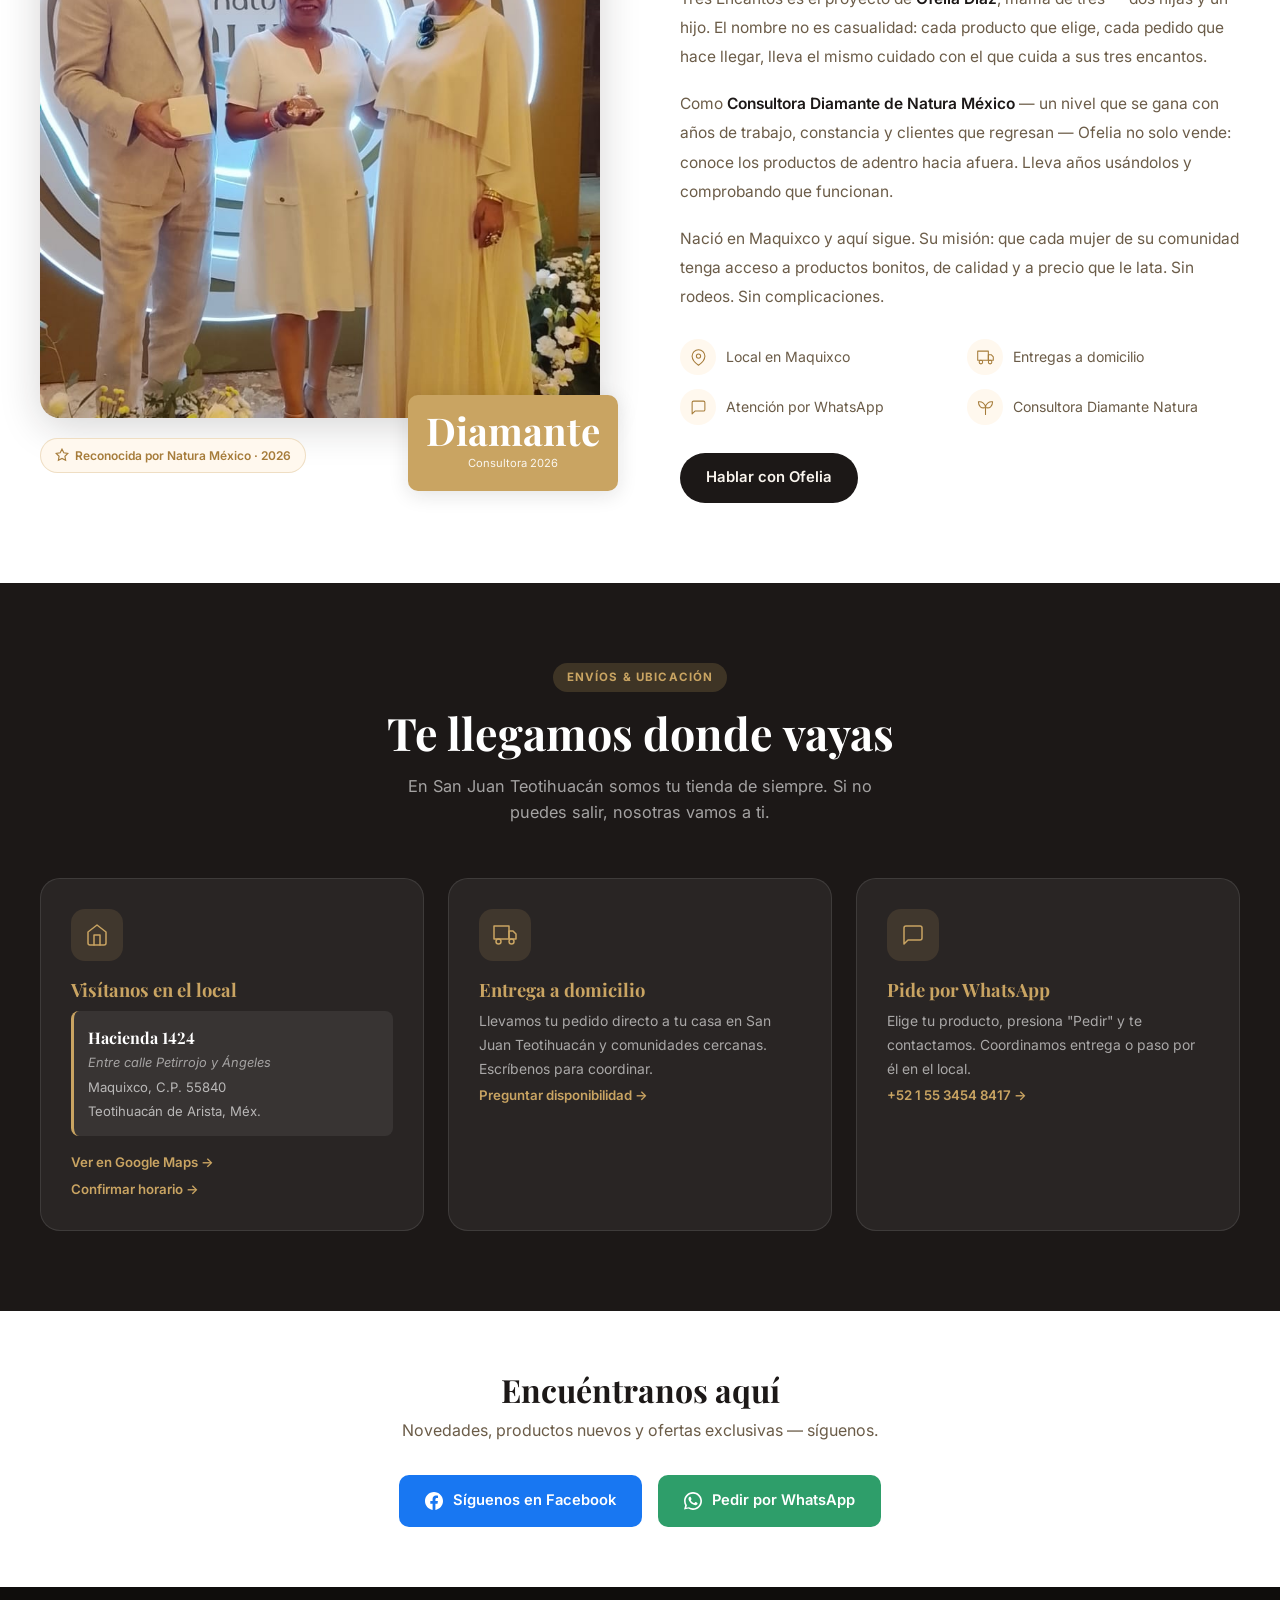
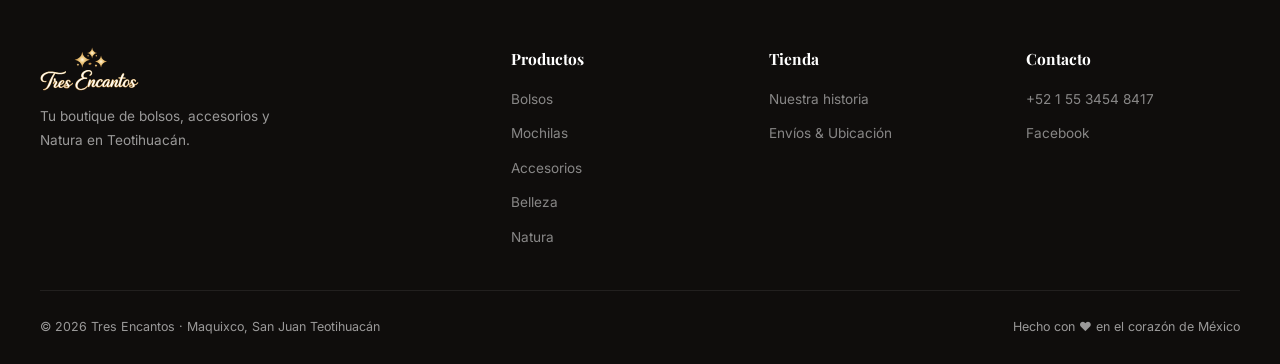
==== commit ba1ede5d: "Logo vectorial en la Tienda y en el inicio de sesión El logo de la Tienda (encabezado y pie) y del i" ====
--- a/index.html
+++ b/index.html
@@ -2,6 +2,8 @@
 <html lang="es">
 <head>
 <meta charset="UTF-8">
+<!-- Dirección vieja (GitHub Pages) → la oficial, conservando página y ?p= del producto -->
+<script>if(location.hostname==='aceveduar.github.io')location.replace('https://tresencantos.pages.dev/'+location.pathname.replace(/^\/tresencantos\/?/,'')+location.search+location.hash)</script>
 <meta name="viewport" content="width=device-width, initial-scale=1.0, viewport-fit=cover">
 <link rel="manifest" href="manifest.json">
 <meta name="apple-mobile-web-app-capable" content="yes">
@@ -21,18 +23,18 @@
 <meta name="keywords" content="bolsos dama, accesorios, Natura México, Avon México, maquillaje, aretes, pulseras, mochilas, loncheras, perfumes Natura, perfumes Avon, San Juan Teotihuacán, Maquixco, tienda moda mujer">
 <meta property="og:title" content="Tres Encantos — Detalles que enamoran">
 <meta property="og:description" content="Tu tienda de bolsos, accesorios, maquillaje, Natura y Avon en San Juan Teotihuacán. Pedidos por WhatsApp.">
-<meta property="og:image" content="https://aceveduar.github.io/tresencantos/img/portada.jpg">
+<meta property="og:image" content="https://tresencantos.pages.dev/img/portada.jpg">
 <meta property="og:image:width" content="2560">
 <meta property="og:image:height" content="1352">
 <meta property="og:type" content="website">
-<meta property="og:url" content="https://aceveduar.github.io/tresencantos/">
+<meta property="og:url" content="https://tresencantos.pages.dev/">
 <meta property="og:site_name" content="Tres Encantos">
 <meta property="og:locale" content="es_MX">
 <meta name="twitter:card" content="summary_large_image">
 <meta name="twitter:title" content="Tres Encantos — Detalles que enamoran">
 <meta name="twitter:description" content="Tu tienda de bolsos, accesorios, maquillaje, Natura y Avon en San Juan Teotihuacán. Pedidos por WhatsApp.">
-<meta name="twitter:image" content="https://aceveduar.github.io/tresencantos/img/portada.jpg">
-<link rel="canonical" href="https://aceveduar.github.io/tresencantos/">
+<meta name="twitter:image" content="https://tresencantos.pages.dev/img/portada.jpg">
+<link rel="canonical" href="https://tresencantos.pages.dev/">
 <meta name="theme-color" content="#C9A462">
 <link rel="icon" type="image/png" href="img/icono-192.png">
 <!-- Conexión por adelantado: catálogo (Supabase) y fotos (Google Drive) -->
@@ -74,7 +76,7 @@
 <header class="header">
   <nav class="nav">
     <a href="#inicio" class="nav-logo">
-      <img src="img/logo.png" alt="Tres Encantos — Detalles que enamoran">
+      <img src="img/logo-vector/logo-fondo-claro.svg" alt="Tres Encantos — Detalles que enamoran">
     </a>
     <ul class="nav-links" id="nav-links">
       <li><a href="#productos">Productos</a></li>
@@ -373,7 +375,7 @@
 <footer>
   <div class="footer-grid">
     <div class="footer-brand">
-      <img src="img/logo.png" alt="Tres Encantos">
+      <img src="img/logo-vector/logo-tres-encantos.svg" alt="Tres Encantos">
       <p>Tu boutique de bolsos, accesorios y Natura en Teotihuacán.</p>
     </div>
     <div class="footer-col">
@@ -415,9 +417,12 @@
 <script src="app.js"></script>
 <script>
   if ('serviceWorker' in navigator) {
-    // Desregistrar SWs viejos que quedaron registrados en scope raíz (antes de mover a subdirectorio)
+    // Desregistrar SWs de otra carpeta (quedaron de cuando el sitio vivía en otra ruta).
+    // Se compara contra la carpeta actual: antes se exigía '/tresencantos/' en la dirección
+    // y en tresencantos.pages.dev (raíz) eso borraba el SW propio en cada visita.
+    const _swScope = new URL('./', location.href).href;
     navigator.serviceWorker.getRegistrations().then(regs => {
-      regs.forEach(r => { if (!r.scope.includes('/tresencantos/')) r.unregister(); });
+      regs.forEach(r => { if (r.scope !== _swScope) r.unregister(); });
     });
     navigator.serviceWorker.register('sw.js').catch(() => {});
   }
--- a/style.css
+++ b/style.css
@@ -353,7 +353,7 @@
 /* ── FOOTER ── */
 footer{background:#0F0D0C;color:rgba(255,255,255,.58);padding:60px 20px 28px}
 .footer-grid{max-width:1200px;margin:0 auto;display:grid;grid-template-columns:2fr 1fr 1fr 1fr;gap:44px;padding-bottom:40px;border-bottom:1px solid rgba(255,255,255,.08)}
-.footer-brand img{height:44px;margin-bottom:14px;filter:brightness(0) invert(1);opacity:.8;border-radius:4px}
+.footer-brand img{height:44px;margin-bottom:14px}
 .footer-brand p{font-size:.85rem;line-height:1.75;max-width:250px}
 .footer-col h4{color:#fff;font-family:'Playfair Display',serif;font-size:.97rem;margin-bottom:14px}
 .footer-col ul{list-style:none;display:flex;flex-direction:column;gap:9px}
--- a/shared.css
+++ b/shared.css
@@ -220,7 +220,7 @@
 #notif-pop{
   position:fixed;z-index:99999;
   background:var(--surface);border:1px solid var(--border);border-radius:14px;
-  padding:10px;width:300px;max-width:calc(100vw - 16px);max-height:70vh;overflow-y:auto;
+  padding:10px;width:340px;max-width:calc(100vw - 16px);max-height:70vh;overflow-y:auto;
   box-shadow:0 8px 32px rgba(28,24,23,.18);
   animation:ud-in .15s ease;
 }
@@ -230,8 +230,8 @@
 #notif-dismiss-all:hover{background:var(--cream)}
 .notif-item{
   display:flex;align-items:flex-start;gap:10px;
-  font-size:.8rem;line-height:1.45;color:var(--charcoal);
-  padding:9px 8px;border-radius:8px;border-bottom:1px solid var(--border);
+  font-size:.9rem;line-height:1.45;color:var(--charcoal);
+  padding:10px 8px;border-radius:8px;border-bottom:1px solid var(--border);
   transition:background .15s;
 }
 .notif-item:last-child{border-bottom:none}
@@ -250,7 +250,14 @@
   cursor:pointer;display:flex;align-items:center;justify-content:center;
   transition:background .15s,color .15s;
 }
+.notif-item-dismiss{position:relative}
+/* La ✕ se ve chica pero se toca en 44px (regla de tamaño táctil) */
+.notif-item-dismiss::after{content:'';position:absolute;inset:-11px}
 .notif-item-dismiss:hover{background:var(--border);color:var(--red)}
+/* "Ver cómo en Ayuda" dentro de un aviso: enlace de texto, alto táctil de 44px */
+/* En su propio renglón: en línea con el texto, sus 44px estiraban el último renglón (palabra suelta con hueco) */
+.notif-item-help{display:flex;width:fit-content;align-items:center;min-height:44px;margin-top:2px;padding:0;background:none;border:none;
+  font:inherit;font-weight:600;color:var(--gold-dark);cursor:pointer}
 .notif-empty{font-size:.8rem;color:var(--muted);padding:14px 8px;text-align:center}
 
 /* Aviso largo: título siempre visible, cuerpo se desglosa al tocar (acordeón
